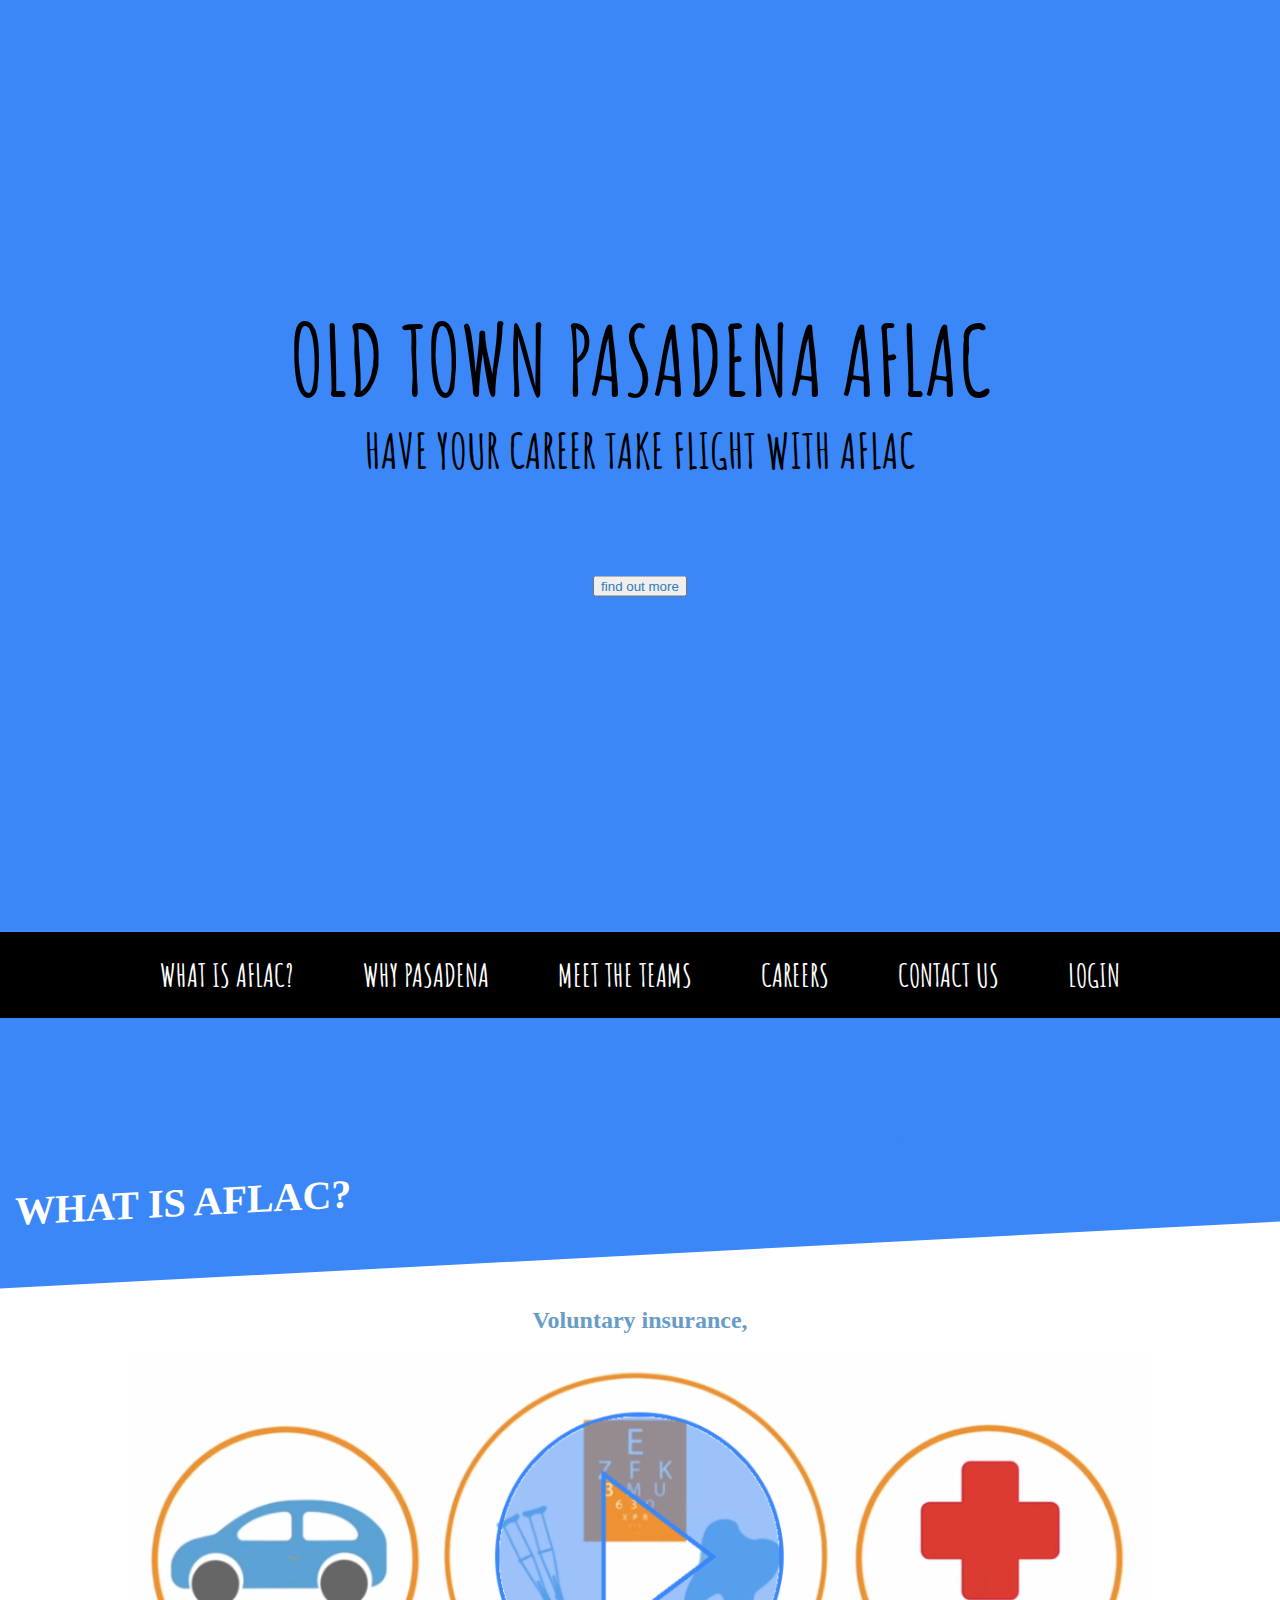
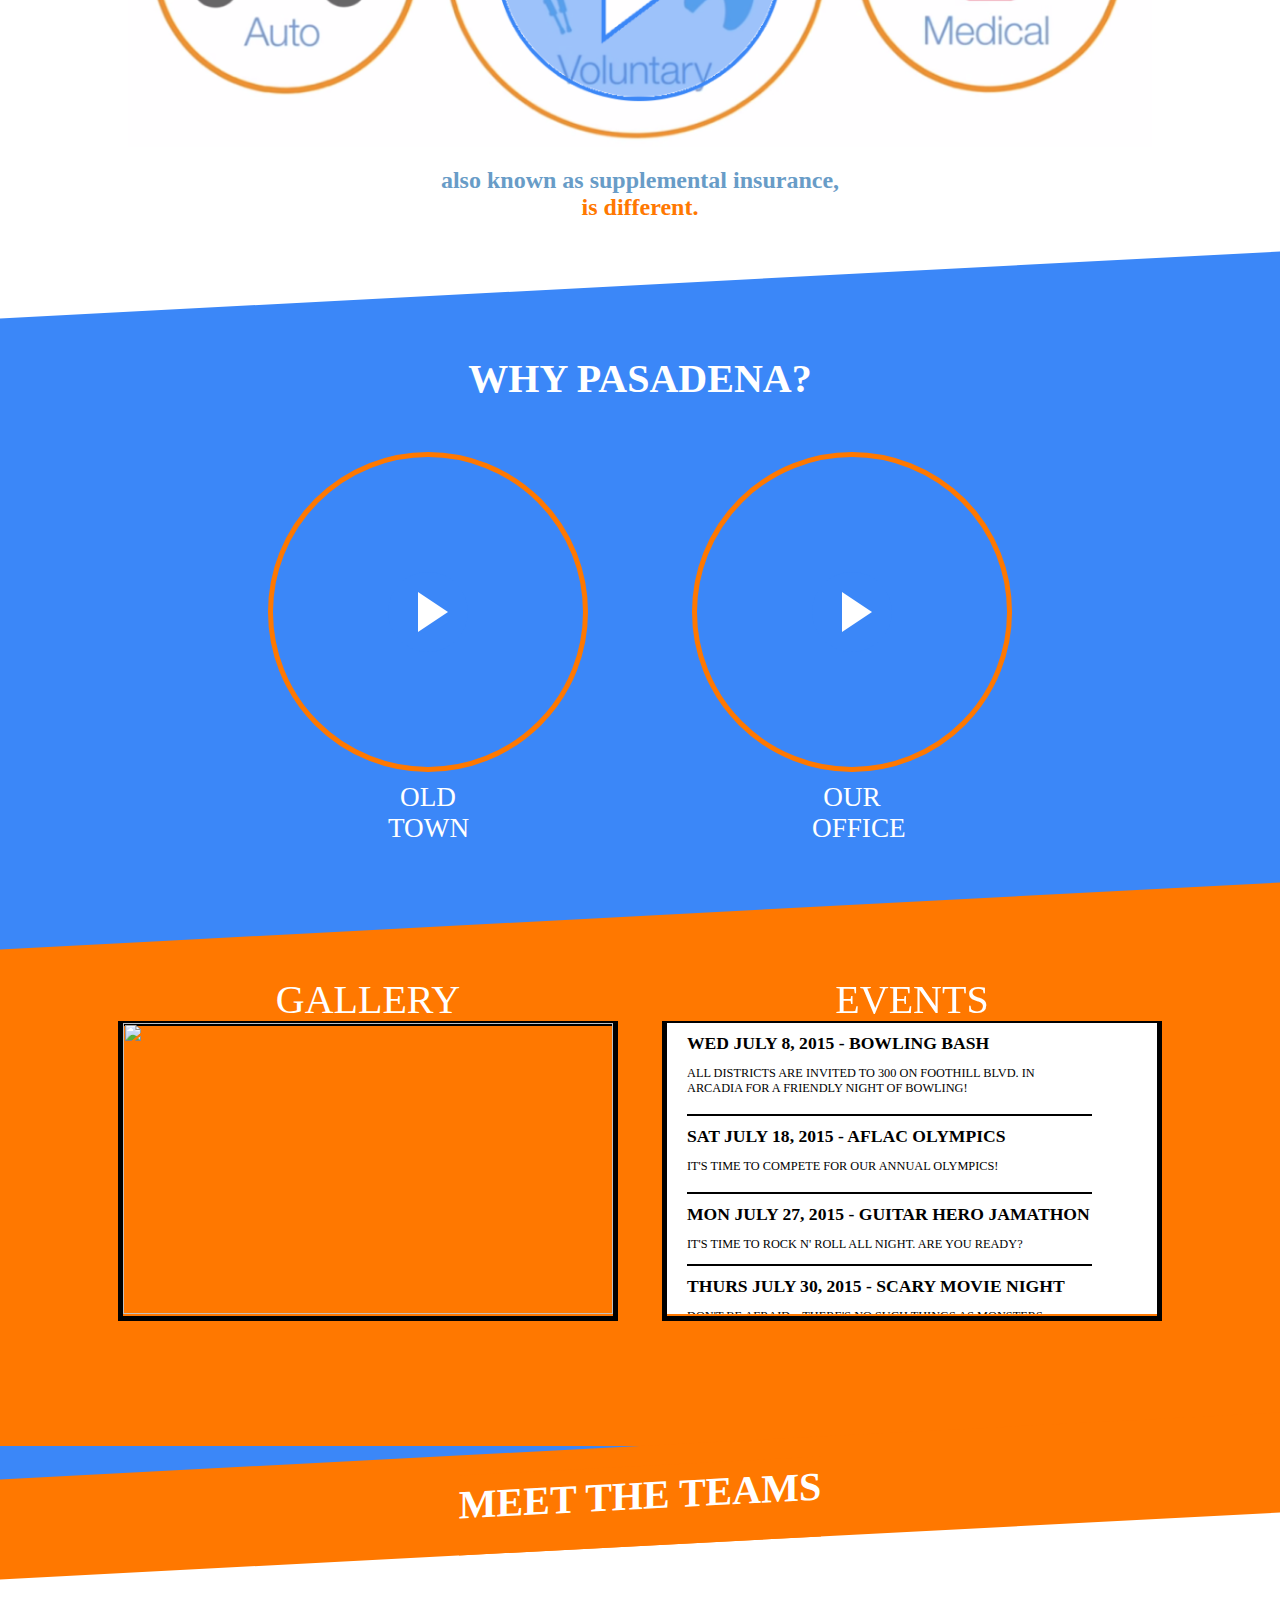
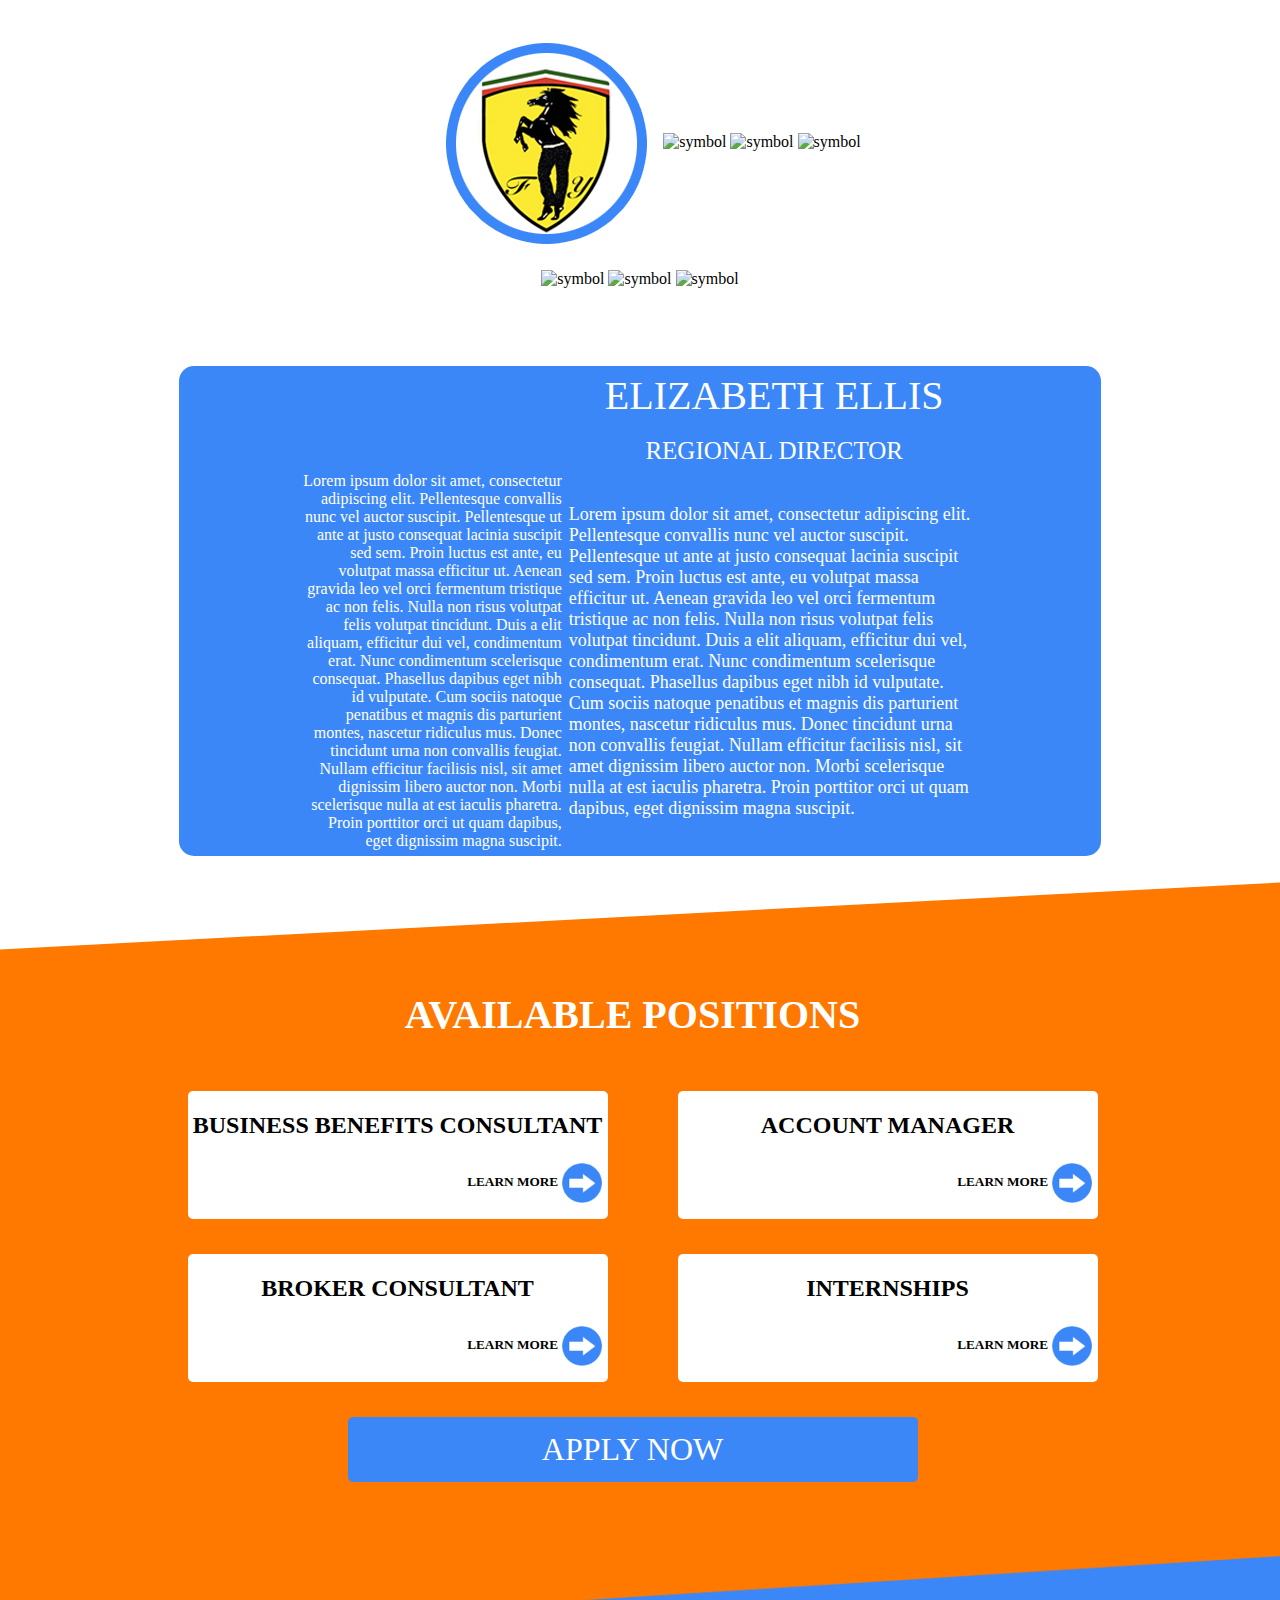
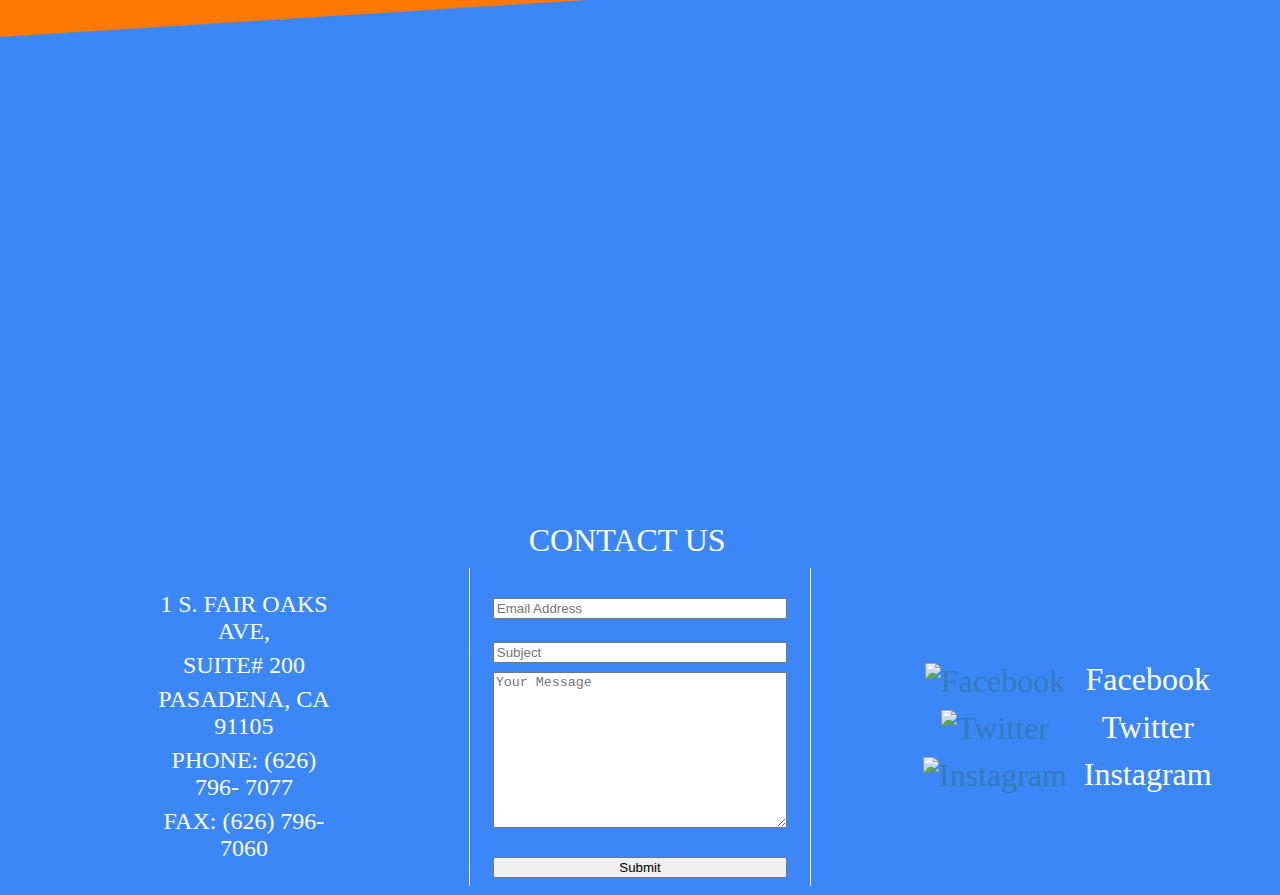
==== app.html @ c4a3b65e "nav change" ====
<!DOCTYPE html>

<html lang="en">

<head>
	<!-- CSS -->
	<title>Old Town Pasadena Aflac</title>
	<link rel="stylesheet" type="text/css" href="app.css">
	<script src="app.js"></script>   
    <!-- custom font -->
	<link href='http://fonts.googleapis.com/css?family=Amatic+SC' rel='stylesheet' >
	
	
	
	
	
    
	<script src="javascript/jquery-scrolltofixed-min.js" type="text/javascript">
	</script>

	<script src="https://ajax.googleapis.com/ajax/libs/jquery/2.1.4/jquery.min.js"></script>
	
	<script>
	$(function(){
		$(window).scroll(function() {
			if ($(this).scrollTop() >= 700) {
				$('nav.main-nav').addClass('stickytop');
			}
			else {
				$('nav.main-nav').removeClass('stickytop');
			}
		});
	});
	</script>
	
	
	
</head>

<body id="page-top">
	<!-- Header Splash -->
	<header >
        <div class="header-content">
            <div class="header-content-inner">
                <h1>OLD TOWN PASADENA AFLAC</h1>
                <h3>HAVE YOUR CAREER TAKE FLIGHT WITH AFLAC<h3>
				
				<br>
                <button><a href="#about" class="smoothScroll"> find out more </a> </button>
            </div>
        </div>
    </header>
	
	
	
	<!-- Header Splash -->
	<nav class="main-nav">
	<ul class="main-nav">
			<li ><a href="#about" class="smoothScroll">WHAT IS AFLAC?</a></li>
			<li ><a href="#why-pasadena" class="smoothScroll">WHY PASADENA</a></li>
			<li ><a href="#content" class="smoothScroll">MEET THE TEAMS</a></li>
			<li ><a href="#available-positions-divider" class="smoothScroll">CAREERS</a></li>
			<li ><a href="#CONTACT_ME" class="smoothScroll">CONTACT US</a></li>
			<li ><a href="when we have a login page(fill in here)" class="smoothScroll">LOGIN</a></li>			
		</ul>		
	</nav>		

	<script src="jquery.nav.js"></script>
	<script>
		$(document).ready(function() {
			$('#nav').onePageNav();
		});
	</script> 
    
</body>
<br>
<br>
<br>
<br>
<br>
<br>
<br>
<br>
<br>


<body> 

	<!-- ABOUT AFLAC -->
	<section id="about">
	<div class="section-divider">
		<h2 class="section-heading" id="what-is-aflac">
		WHAT IS AFLAC?</h2>
	</div>

	<!-- MAIN AFLAC VIDEO -->
	<div class="aflac-video-section">
			</br> </br> </br> </br>
		<h3 id="aflac-video-text">Voluntary insurance,</h3>
		
			<div id="aflac-video"><img src="img/what-is-aflac.png" width="100%" height="auto"></div>		
		
		<h3 id="aflac-video-text">also known as supplemental insurance, 
			</br>	
		<span>is different.</span></h3>
	</div>

	<!-- VIDEOS -->
	<div class="section-divider" id="about-pasadena-div"></div>
	
	<div class="pasadena-div">
		<h2 class="section-heading" id="why-pasadena">WHY PASADENA?</h2>
				<div class="about-videos" id="old-town-video">
					<div class="blue-button-circle">
						<div class="play-triangle">
						</div>
						<p class="video-title">OLD TOWN</p>
					</div>
				</div>
				<div class="about-videos" id="our-office-video">
					<div class="blue-button-circle">
						<div class="play-triangle">
						</div>
						<p class="video-title">OUR OFFICE</p>
					</div>
				</div>
	</div>

	<!-- GALLERY & EVENTS SECTION -->
	<div class="section-divider" id="pasadena-gallery-events-divider"></div>
	<div class="gallery-events-section">
			<div class="gallery-events-div" id="gallery-div"><p class="info-titles">GALLERY</p><img src="https://scontent-lax1-1.xx.fbcdn.net/hphotos-xtp1/v/t1.0-9/11009137_1623235311229821_4185900693367816651_n.jpg?oh=d34b20ceeae15ead8c3116675395067b&oe=5614A5EA" width="100%" height="291"></div>
				
		<!-- EVENTS LIST -->
			<div class="gallery-events-div" id="events-div">
				<p class="info-titles">EVENTS</p>
					<div>
					<ul id="events-list" style="width: 100%; height: 291px; overflow: auto; margin-top: 0px">
						<li class="event">
							<strong>WED JULY 8, 2015 - BOWLING BASH</strong>
							<p class="event-description">ALL DISTRICTS ARE INVITED TO 300 ON FOOTHILL BLVD. IN ARCADIA FOR A FRIENDLY NIGHT OF BOWLING!<p/>
						</li>
						<li class="event">
							<strong>SAT JULY 18, 2015 - AFLAC OLYMPICS</strong>
							<p class="event-description">IT'S TIME TO COMPETE FOR OUR ANNUAL OLYMPICS!<p/>
						</li>
						<li class="event">
							<strong>MON JULY 27, 2015 - GUITAR HERO JAMATHON</strong> 
							<p class="event-description">IT'S TIME TO ROCK N' ROLL ALL NIGHT. ARE YOU READY?</p>
						</li>
						<li class="event">
							<strong>THURS JULY 30, 2015 - SCARY MOVIE NIGHT</strong> 
							<p class="event-description">DON'T BE AFRAID... THERE'S NO SUCH THINGS AS MONSTERS.</p>
						</li>

					</ul>
					</div>
			</div>
	</div>

	<!-- <div class="section-divider" style="background-color: white; height: 200px"></div> -->




<!-- MEET THE TEAMS-->

    <div class="container">
	    <div class="slope" id="content">
	        <h1>MEET THE TEAMS</h1>
	    </div>
	<div class="slope"></div>	
	</div>
    <div class="meet-the-teams-section">
        <table class="team-table" width="100%" id="Table1" style="margin: 0px;">
            <tr>
                <td align = center>
                  <br><br><br><br><br>
                  <a class="hideDisplay">
                      <img src="img/FandY.jpg" width="240" height="240" alt="symbol">
                      <span class="showDisplayOnHover">
                         Ferraris and Yoga Pants<br>
                      <span class="showBodyOfDisplayOnHover">
                         Description goes here.
                      </span>
                      </span>
                  </a>
                  <a class="hideDisplay">
                      <img src="img/federales.jpg" width="240" height="240" alt="symbol">
                      <span class="showDisplayOnHover">
                        Federales<br>
                      <span class="showBodyOfDisplayOnHover">
                        Description goes here.
                      </span>
                      </span>
                  </a>
                  <a class="hideDisplay">
                      <img src="img/tigers.jpg" width="240" height="240" alt="symbol">
                      <span class="showDisplayOnHover">
                        Tigers<br>
                      <span class="showBodyOfDisplayOnHover">
                        Description goes here.
                      </span>
                     </span>
                  </a>
                  <a class="hideDisplay">
                      <img src="img/lamaquina.jpg" width= auto height= auto alt="symbol">
                      <span class="showDisplayOnHover">
                        La Maquina<br>
                      <span class="showBodyOfDisplayOnHover">
                        Description goes here.
                      </span>
                      </span>
                  </a>
			    </td>
			</tr>
			<tr>
			    <td align = center>
			      <a class="hideDisplay">
                      <img src="img/rooftroop.jpg" width="240" height="240" alt="symbol">
                      <span class="showDisplayOnHover">
                        Roof Troop<br>
                      <span class="showBodyOfDisplayOnHover">
                        Description goes here.
                      </span>
                      </span>
                  </a>
			      <a class="hideDisplay">
                      <img src="img/theoutfit.jpg" width="240" height="240" alt="symbol">
                      <span class="showDisplayOnHover">
                        The Outfit<br>
                      <span class="showBodyOfDisplayOnHover">
                        Description goes here.
                      </span>
                      </span>
                  </a>
                  <a class="hideDisplay">
                      <img src="img/texasrangers.jpg" width= auto height= auto alt="symbol">
                      <span class="showDisplayOnHover">
                        The Texas Rangers<br>
                      <span class="showBodyOfDisplayOnHover">
                        Description goes here.
                      </span>
                      </span>
                  </a>
                  <br><br><br><br><br>
                </td>
            </tr>
        </table>
	<div id="rectangle">
        <table width = 100% ID= "Table4" >
                 <tr align = "center">
				 <td>
				 </td>
                   <td>
				   <div class="lenzo">
                     ELIZABETH ELLIS</div> <br> <div class="regdir">REGIONAL DIRECTOR</div>
                   </td>
                 </tr>
                 <tr>
                  <td align = "right">
				  
                    Lorem ipsum dolor sit amet, consectetur adipiscing elit. Pellentesque convallis nunc vel auctor suscipit. 
                    Pellentesque ut ante at justo consequat lacinia suscipit sed sem. Proin luctus est ante, eu volutpat massa
                    efficitur ut. Aenean gravida leo vel orci fermentum tristique ac non felis. Nulla non risus volutpat felis
                    volutpat tincidunt. Duis a elit aliquam, efficitur dui vel, condimentum erat. Nunc condimentum scelerisque 
                    consequat. Phasellus dapibus eget nibh id vulputate. Cum sociis natoque 
                    penatibus et magnis dis parturient montes, nascetur ridiculus mus. Donec tincidunt urna non convallis 
                    feugiat. Nullam efficitur facilisis nisl, sit amet dignissim libero auctor non. Morbi scelerisque nulla at
                    est iaculis pharetra. Proin porttitor orci ut quam dapibus, eget dignissim magna suscipit.
                  </td>
                  <td align = "left">
				  <font size = "4">
                    Lorem ipsum dolor sit amet, consectetur adipiscing elit. Pellentesque convallis nunc vel auctor suscipit. 
                    Pellentesque ut ante at justo consequat lacinia suscipit sed sem. 
                    Proin luctus est ante, eu volutpat massa efficitur ut. Aenean gravida leo vel orci fermentum 
                    tristique ac non felis. Nulla non risus volutpat felis volutpat tincidunt. Duis a elit aliquam, 
                    efficitur dui vel, condimentum erat. Nunc condimentum scelerisque consequat. Phasellus dapibus eget 
                    nibh id vulputate. Cum sociis natoque penatibus et magnis dis parturient montes, nascetur ridiculus mus.
                    Donec tincidunt urna non convallis feugiat. Nullam efficitur facilisis nisl, sit amet dignissim libero 
                    auctor non. Morbi scelerisque nulla at est iaculis pharetra. 
                    Proin porttitor orci ut quam dapibus, eget dignissim magna suscipit.
                  </td>
                </tr>
          </table>
	</div>
	</div>
			 



<!-- JOB POST SECTION -->
<div class="section-divider" id="available-positions-divider"></div>
	<div class="job-position-div">
        <div class="job-container">
            <div class="row">
                <div class="col-lg-10 col-lg-offset-1 text-center" style="margin-top: -100px">
                    <h2>AVAILABLE POSITIONS </h2>                   
                    <div class="row">
                        <div class="col-md-6">
                            <div class="job-item"> 
                              <h3>BUSINESS BENEFITS CONSULTANT</h3>
                              <h5 class="job-item">LEARN MORE 
                              <img class="img-job" src="img/button1.png" width="40" height="40" alt="button1"> </h5>
                          </div>
                        </div>
                        <div class="col-md-6">
                            <div class="job-item">
                                <h3>ACCOUNT MANAGER</h3>
                                <h5 class="job-item">LEARN MORE 
                                <img class="img-job" src="img/button1.png" width="40" height="40" alt="button1"> </h5>
                          </div>
                        </div>
                        <div class="col-md-6">
                            <div class="job-item">
                                <h3>BROKER CONSULTANT</h3> 
                                <h5 class="job-item">LEARN MORE 
                                <img class="img-job" src="img/button1.png" width="40" height="40" alt="button1"> </h5>
                            </div>
                        </div>
                        <div class="col-md-6">
                            <div class="job-item"> 
                              <h3>INTERNSHIPS</h3>
                              <h5 class="job-item">LEARN MORE 
                            <img class="img-job" src="img/button1.png" width="40" height="40" alt="button1"> </h5> 
                          </div>
                        </div>
                    </div>
                    <!-- /.row (nested) -->
                    <a href="#" class="btn btn-dark">APPLY NOW</a>
                </div>
                <!-- /.col-lg-10 -->
            </div>
            <!-- /.row -->
        </div>
        <!-- /.container -->
	</div>
    
<!-- MAP -->

<!--Testing
<div style="position: absolute; z-index:100">This is in background</div> 
<div style="position: absolute; z-index:5000">This is in foreground</div>
-->

<div style="position: absolute; z-index:100"><img src="img/map-divider.png" alt="map-divider" width="100%" >
</div> 
	<section>
  		<iframe src="https://www.google.com/maps/embed?pb=!1m18!1m12!1m3!1d1167.4459997327056!2d-118.15053006987216!3d34.145422818226116!2m3!1f0!2f0!3f0!3m2!1i1024!2i768!4f13.1!3m3!1m2!1s0x80c2c37106e2052f%3A0xdba36242e334c1f5!2s1+S+Fair+Oaks+Ave%2C+Pasadena%2C+CA+91105!5e0!3m2!1sen!2sus!4v1437027512796" width="100%" height="600" frameborder="0" style="border:0" allowfullscreen></iframe>
	</section>
        
<br>
<br>

<!--Contact Us section-->

	<div id = "footer">
			<div id = "CONTACT_ME" style = "text-align: center"> CONTACT US</div>
			<div id ="contact_bar">
				<table id="SpaceOut">
					<tr>
						<td id="left" align="right">
							<div id = "HEY_HEY_LISTEN">
								<table>
									<tr>
										<td>1 S. FAIR OAKS AVE,</td>
									</tr>
									<tr>
										<td>SUITE# 200</td>
									</tr>
									<tr>
										<td>PASADENA, CA 91105</td>
									</tr>
									<tr>
										<td>PHONE: (626) 796- 7077</td>
									</tr>
									<tr>
										<td>FAX: (626) 796-7060 </tr>
									</td>
								</table>
							</div>
						</td>
						<td id="center" align="center">
							<table id="Contact_US">
								<tr>
									<td align="center"><input type = "text" placeholder = "Email Address" style="width: 90%;"></td>
								</tr>
								<tr><td align="center"><input type = "text" placeholder = "Subject" style="width: 90%;"></td></tr>
								<tr><td align="center"><textarea rows = "10" placeholder = "Your Message" style="width: 90%;"></textarea></td></tr>
								<tr><td align="center"><button type="submit" value="Submit" style="width: 90%;">Submit</button></td></tr>
							</table>
						</td>
						<td id="right">
							<table id="Social_Media" border="0">
								<tr>
									<td><a href="https://www.facebook.com/OldTownPasadenaAflac" target="_blank" title="Facebook">
										<img src="IMG/bluefacebook.png" alt="Facebook"></a></td>
									<td>Facebook </td>
								</tr>
								<tr><td><a href="https://twitter.com/pasadenaaflac" target="_blank" title="Twitter">
										<img src="IMG/twitter.png" alt="Twitter"></a>
									<td>Twitter </td></tr>
								<tr><td><a href="https://instagram.com/oldtownpasadenaaflac/" target="_blank" title="Instagram">
										<img src="IMG/instagram.png" alt="Instagram"></a>
									<td>Instagram </td></tr>
							</table>
						</td>
					</tr>
				</table>
			</div>
		</div>
		
	
	<script type="text/javascript" src="http://ajax.googleapis.com/ajax/libs/jquery/1.7.1/jquery.min.js"></script>
	<script type="text/javascript" src="javascript/smoothscroll.js"></script>		
	
		

</body>


</html>
---- app.css ----
html, body { 
	margin: 0px;
	padding: 0px;
	width: 100%;
    height: 100%;
}

body { 
	background-color: #3B87F8;
	
} 

span {
	color: #FF7800;
}

/*----- Header -----*/
header {
    position: relative;
    width: 100%;
    min-height: auto;
    text-align: center;
    color: black;
    background-image: url(http://s12.postimg.org/fgppq1xe5/header.jpg);
    background-position: center;
    -webkit-background-size: cover;
    -moz-background-size: cover;
    background-size: cover;
    -o-background-size: cover;
}

header .header-content {
	font: "Amatic SC", cursive;
    position: relative;
    width: 100%;
    padding: 100px 15px;
    text-align: center;
}

header .header-content .header-content-inner h1 {
	font: 6em "Amatic SC", cursive;
    margin-top: 0;
    margin-bottom: 0;
    text-transform: uppercase;
    font-weight: 700;
}
header .header-content .header-content-inner h3 {
	font: 3em "Amatic SC", cursive;
    margin-top: 0;
    margin-bottom: 0;
    text-transform: uppercase;
    font-weight: 700;
}

header .header-content .header-content-inner hr {
    margin: 30px auto;
}

header .header-content .header-content-inner p {
    margin-bottom: 50px;
    font-size: 16px;
    font-weight: 300;
    color: rgba(255,255,255,.7);
}

@media(min-width:768px) {
    header {
        min-height: 100%;
    }

    header .header-content {
        position: absolute;
        top: 50%;
        padding: 0 50px;
        -webkit-transform: translateY(-50%);
        -ms-transform: translateY(-50%);
        transform: translateY(-50%);
    }

    header .header-content .header-content-inner {
        margin-right: auto;
        margin-left: auto;
        max-width: 1000px;
    }

    header .header-content .header-content-inner p {
        margin-right: auto;
        margin-left: auto;
        max-width: 80%;
        font-size: 18px;
    }
}



/*----- NAVIGATION BAR -----*/


.main-nav:before,
.main-nav:after {
    content: " ";
    display: table;
}
.main-nav:after {
    clear: both;
}
.main-nav {
    *zoom: 1;
}

	nav.main-nav   {


	height: 40px;
	width: 100%;
	
	margin-right:auto;
	margin-left:auto;
	
	z-index:50;
	
	clear:both;
	color:#2E9AFE;
	text-align:center;
	font: 32px "Amatic SC", cursive;
	
	
	display:inline-block;
	
	
	}
		 
	nav.main-nav ul{ 
		list-style:none;
		background-color:black;
		padding:0.7em 0;
		
		}	 
	nav.main-nav li{  display:inline;}
	nav.main-nav li a{
		padding:1em 1em;
		color:white;
		
		text-decoration:none;
		font-weight:bold;
		}
		
	nav.main-nav li a:hover{	
				color:yellow;
				text-decoration:underline;
				font-weight:bold;
			}

			

			
			
			
			
			
	nav.main-nav.stickytop {
    position:fixed;
    top:-5%;
    width: 100%; 
	}

	.container {
		display: inline;
		margin:0 auto;
	  
	}
  


/*----- WHAT IS AFLAC -----*/



.section-divider { 
	background: #3B87F8;
	position: relative;
	width: 100%;
	height: 100px;
	margin: -40px 0px -40px 0px;
	transform: rotate(-4deg);
  	transform: skew(0deg,-3deg);
	z-index: 1;
} 

#what-is-aflac { 
	font-family: Century Gothic;
	margin-top: 60px;
	margin-left: 15px;
	font-size: 2.5em;
} 

.aflac-video-section { 
	margin: auto;
	width: 100%;
	height: middle;
	background: white;
} 

#aflac-video { 
	width: 80%;
	height: middle;
	margin: auto;
}

#aflac-video-text { 
	text-align: center;
	vertical-align: middle;
	color: #689CC7;
	font-family: Century Gothic;
	font-size: 1.5em;
}

#about-pasadena-div { 
	width: 100%;
	background-color: white;
	margin: -60px 0px 40px 0px;
	position: relative;
	z-index: -1;
} 

.section-heading { 
	margin: auto;
	text-align: left;
	color: #FFFFFF;
	font-family: Century Gothic;
} 

.pasadena-div { 
	width: 100%;
	height: auto;
	padding: 30px 0px 130px 0px;
	text-align: center;
} 
 
#why-pasadena { 
	text-align: center;
	font-size: 2.5em;
	margin: auto;
} 

.about-videos {
	text-align: center;
	display: inline-block;
	margin: auto;
	position: relative;
	z-index: 4;
	max-width: 100%;
	width: 320px;
	height: 320px;
	border: 5px solid #FF7800;
	border-radius: 100%;
	padding: 50px;
	margin: 50px;
}

#old-town-video {
	border-radius: 100%;
	background: url(https://a1.muscache.com/locations/uploads/photo/image/19679/0_5184_0_3456_one_pasadena-at-night-louises-trattoria-staniloff061.jpg);
	background-repeat: no-repeat;
	background-size: cover;
	cursor: pointer;
}

#old-town-video:hover > .blue-button-circle { 
	background-color: #FF7800;
}

#our-office-video { 
	border-radius: 100%;
	background: url(https://scontent.xx.fbcdn.net/hphotos-xpf1/v/t1.0-9/10380277_1612242618995757_8845293108754294105_n.jpg?oh=f068334bd6a5b9af31760a60c81539cb&oe=56266C57);
	background-repeat: no-repeat;
	background-size: cover;
	cursor: pointer;
}

#our-office-video:hover > .blue-button-circle { 
	background-color: #FF7800;
} 

.video-title {
	text-align: center;
	vertical-align: middle;
	color: white;
	font-family: Century Gothic;
	font-size: 1.7em;
	margin-top: 210px;
}

.blue-button-circle { 
	width: 80px;
	height: 80px;
	margin: auto;
	top: 50px;
	right: 50px;
	bottom: 50px;
	left: 50px;
	background-color: #3B87F8;
	border-radius: 100%;
	cursor: pointer;
	position: absolute;
	z-index: 5;
} 

.play-triangle { 
	width: 0px;
	height: 0px;
	border-style: solid;
	border-width: 20px 0px 20px 40px;
	position: absolute;
	z-index: 7;
	top: 30px;
	right: 30px;
	bottom: 30px;
	left: 30px;
  	border-top: 20px solid transparent;
	border-bottom: 20px solid transparent;
	border-left: 30px solid white;
	margin: auto;
}

.play-triangle:focus { 
	outline: 0;
	border: 1px solid hsl(210, 58%, 69%);
	box-shadow: 0 0 0 3px hsla(210, 76%, 57%, 0.5);
}

table { 
	width: 75%;
	margin: auto;
	text-align: center;
	border-spacing: 5px;
} 


/*----- GALLERY AND EVENTS -----*/


#pasadena-gallery-events-divider {
	width: 100%;
	background-color: #FF7800;
	display: relative;
	z-index: -1;
}

.gallery-events-section {
	width: 100%;
	height: auto;
	background-color: #FF7800;
	text-align: center;
	vertical-align: middle;
	padding: 25px;
}

.info-titles {
	color: white;
	font-family: Century Gothic;
	font-size: 2.5em;
	margin: auto;
	text-align: center;
	position: relative;
	z-index: 10;
	margin-top: -50px;
}

.gallery-events-div { 
	width: 500px;
	height: 300px; 
	border: 5px solid black;
	display: inline-block;
	margin: auto;
	text-align: center;
	vertical-align: middle;
	margin: 20px 20px 100px 20px;
} 

#gallery-div { 

} 

#events-div {
	text-align: center;
	vertical-align: middle;
} 

#events-list { 
	width: 100%;
	height: auto;
	font-family: Monaco;
	font-size: 1.1em;
	background-color: white;
} 

.event { 
	width: 100%;
	margin-left: -20px;
	margin-top: 10px;
	margin-bottom: 5px;
	width: 90%;
	text-align: left;
	list-style-type: none;
	border-bottom: 2px solid black;

} 

#blue-back { 
	background-color: rgba(59,135,248,0.2); 
}

#orange-back { 
	background-color: rgba(255,120,0,0.2); 
}

.event-description { 
	font-size: .7em;
}


/*----- MEET THE TEAMS -----*/

.meet-the-teams-section { 
	width: 100%;
	height: auto;
	margin-top: -50px;
	margin-bottom: -80px;
	background-color: white;
	padding-top: 30px;
	padding-bottom: 110px;
	display: relative;
	z-index: 0;
} 

.team-table { 
	width: 100%;
	margin: auto;
}

.container {
	width: 100%;
	height: 100px;
	margin-top: -70px;
	display: relative;
}

.slope {
	width: 100%;
	background: #FF7800;
	transform: rotate(-4deg);
  	transform: skew(0deg,-3deg);
}

#content {
	margin: auto;
	text-align: center;
}

#content h1 {
	font-size: 2.5em;
	position: relative;
	display: inline-block;
	height: 80px;
	line-height: 60px;
	margin-bottom: 0px;
	font-family: Century Gothic, 'Bitter', 'Trebuchet MS', Cambria;
	background: #FF7800;
	color: #FFFFFF;
}

.logos {
	margin: auto;
	margin-top: 50px;
}

.region{
	margin: auto;
	background-color: #3B87F7;
	font-family: 'Bitter', 'Trebuchet MS', Cambria;
	border-radius: 5px;
}

/*----- AVAILABLE POSITIONS -----*/

#available-positions-divider { 
	height: 200px;
	margin-top: 30px;
	margin-bottom: -45px;
	background-color: #FF7800;
	z-index: 0;
} 

hr, img {
	border: 0;
}

.text-vertical-center, img {
	vertical-align: middle;
}

.btn, .text-center, .text-vertical-center {
	text-align: center;	
	margin-top: 5px;		
}

.job-position-div { 
	width: 100%;
	height: auto;
	background-color: #FF7800;
} 

a {
	background-color: transparent;	
}

a:active, a:hover {
	outline: 0;
}

h1, h2, h3, hr {
	margin-top: 20px;
}

.btn, .btn:active {
	background-image: none;		
}

*, :after, :before {
	-webkit-box-sizing: border-box;
	-moz-box-sizing: border-box;
	box-sizing: border-box;
}

a {
	color: #337AB7;
	text-decoration: none;
}

a:focus, a:hover {
	color: #23527C;
	text-decoration: none;
}

a:focus {
	outline: dotted thin;
	outline: -webkit-focus-ring-color auto 5px;
	outline-offset: -2px;
}

.btn {
	display: inline-block;	
}

h2 {
	font-size: 2.5em;
	color: #FFFFFF;
	font-family: Century Gothic;
}

h3 {
	font-size: 1.5em;
	font-family: Century Gothic;	
}

h5 { 
	font-family: Century Gothic;
} 

@media (min-width:768px) {    
	.job-container {
		padding-right: 15px;
		padding-left: 15px;
		margin-right: auto;
		margin-left: auto;
	}
}

@media (min-width:768px) {
	.job-container {
		width: 750px;
	}
}

@media (min-width:992px) {
    	.job-container {
		width: 970px;
	}
}

@media (min-width:1200px) {
	.job-container {
		width: 1170px;	
	}
}

.row {
	margin-right: -15px;
	margin-left: -15px;		
}

.col-lg-10, .col-md-6 {
	position: relative;
	min-height: 1px;
	padding-right: 20px;
	padding-left: 5px;	
}

@media (min-width:768px) {
    	.col-sm-6 {
		float: left;
		width: 50%}
}

@media (min-width:992px) {
	.col-md-3, .col-md-6 {
		float: left;
	}

	.col-md-6 {
		width: 50%
	}

	.col-md-3 {
		width: 25%
	}
}

@media (min-width:1200px) {
	.col-lg-10, .col-lg-12 {
		float: left;
	}

	.col-lg-12 {
		width: 100%
	}

	.col-lg-10 {
		width: 83.33333333%
	}

	.col-lg-offset-1 {
		margin-left: 8.33333333%
	}
}

.btn:active:focus, .btn:focus {
	outline: dotted thin;
	outline: -webkit-focus-ring-color auto 5px;
	outline-offset: -2px;	
}

.btn:focus, .btn:hover {
	color: #333;	
}

.btn:active {
	outline: 0;
	-webkit-box-shadow: inset 0 3px 5px rgba(0, 0, 0, .125);
	box-shadow: inset 0 3px 5px rgba(0, 0, 0, .125);	
}

.job-container:after, .job-container:before, .row:after, .row:before {
	display: table;
	content: " "
}

.job-container:after, .row:after {
	clear: both;
}

@-ms-viewport {
	width: device-width;
}

.btn-dark {
	border-radius: 0;
	color: #fff;
	width: 60%;	
    	background-color: #3B87F8;
	font-size: 200%;
	line-height: 65px;
	border-radius: 5px;
	font-family: Century Gothic;
	margin-top: 20px;
}

.btn-dark:active, .btn-dark:focus {
	color: #fff;
	background-color: blue;	
}

.btn-dark:hover {
	color: #fff;
	background-color: rgba(0, 0, 0, .7);	
}

.job-item {
	margin: 20px 5px 15px 40px;
	background-color: white;
	padding: .5px;	
	border-radius: 5px;
}

.img-job {
	margin: 0 auto;
}

.img-job:hover {
	opacity: .8;
}

.job-position-div .job-container .row .col-lg-10.col-lg-offset-1.text-center .row .col-md-6 .job-item .job-item {
	text-align: right;
}

/*------Joe Additions---------*/

/*----Display on Hover----*/
a.hideDisplay{
  position: relative;
  z-index: 20; 
  color: #000;
  text-decoration: none
}
  
a.hideDisplay:hover{
  z-index: 30; 
}

a.hideDisplay span.showDisplayOnHover{
  display: none
}

a.hideDisplay:hover span.showDisplayOnHover{ 
  display: block;
  position: absolute;
  font-size: 18px;
  line-height: 50px;
  
  top: 5px; 
  left: 20px; 
  
  width: auto;
  padding: 10px;
  
  border: 5px solid #3b87f7;
  border-radius: 15px;
  background-color: #ff7800; 
  
  color: #000000;
  text-align: center;
}

span.showBodyOfDisplayOnHover {
  font-size: 16px; 
  font-weight: normal;
  color: #444;
  line-height: 18px; 
}
/*----Overlap for region section----*/
#rectangle{
    height:auto;
    width:72%;
    background:#3b87f7;
    position:relative;
    left:auto;
    top:auto;
    color: #fff;
	border-radius: 15px;
	margin: auto;
	font-family: 'Bitter', 'Trebuchet MS', Cambria;
	overflow: hidden;
	
 
}
#circle{
    height:250;
    width:250;
    background-color: #3b87f7;
    -webkit-transform: rotate(180deg);
    border-radius:200px;
    position:absolute;
    top:720px;
    left: 320px;
    color: #fff;
	box-shadow: -5px -5px 5px 5px #003399;
	margin: auto;
}

.lenzo{
    font-family: 'Bitter', 'Trebuchet MS', Cambria;
	font-size: 40px;
}

.regdir{
    font-family: 'Bitter', 'Trebuchet MS', Cambria;
	font-size: 25px;
}

/* ----Contact Us section ----*/ 

#footer{ 
	margin: auto; 
	width: 100%; 
	font-family: Cambria, Georgia, serif; 
	font-size: 32px; 
	color: white;}

#footer {
	width: 100%; 
	height: 40%; 
	background-color: 1E90FF;
	}
	
#footer #CONTACT_ME{
	font-family: Cambria, Georgia, serif;
	padding-right: 2%
	}
	
#footer #contact_bar {
	width: 100%; 
	margin: auto; 
	font-family: Cambria, Georgia, serif;
	}

#SpaceOut {
	width: 100%;	
}

#SpaceOut #left{
	width: 33%;
}

#SpaceOut #center{
	width: 34%;
}

#SpaceOut #right{
	width: 33%;
}

#footer #HEY_HEY_LISTEN table {
	width: 80%;
	padding-top: 20px;
	padding-right: 10%;
	padding-left: 25%;
	padding-bottom: 5%;
	font-size: 24px;
}

#footer table #Contact_US {
	width:80%;
	padding-top: 10px;
	border-left: 1px solid #fff; 
	border-right: 1px solid #fff;
}

#footer #Social_Media table td{
	width: 100px;
}
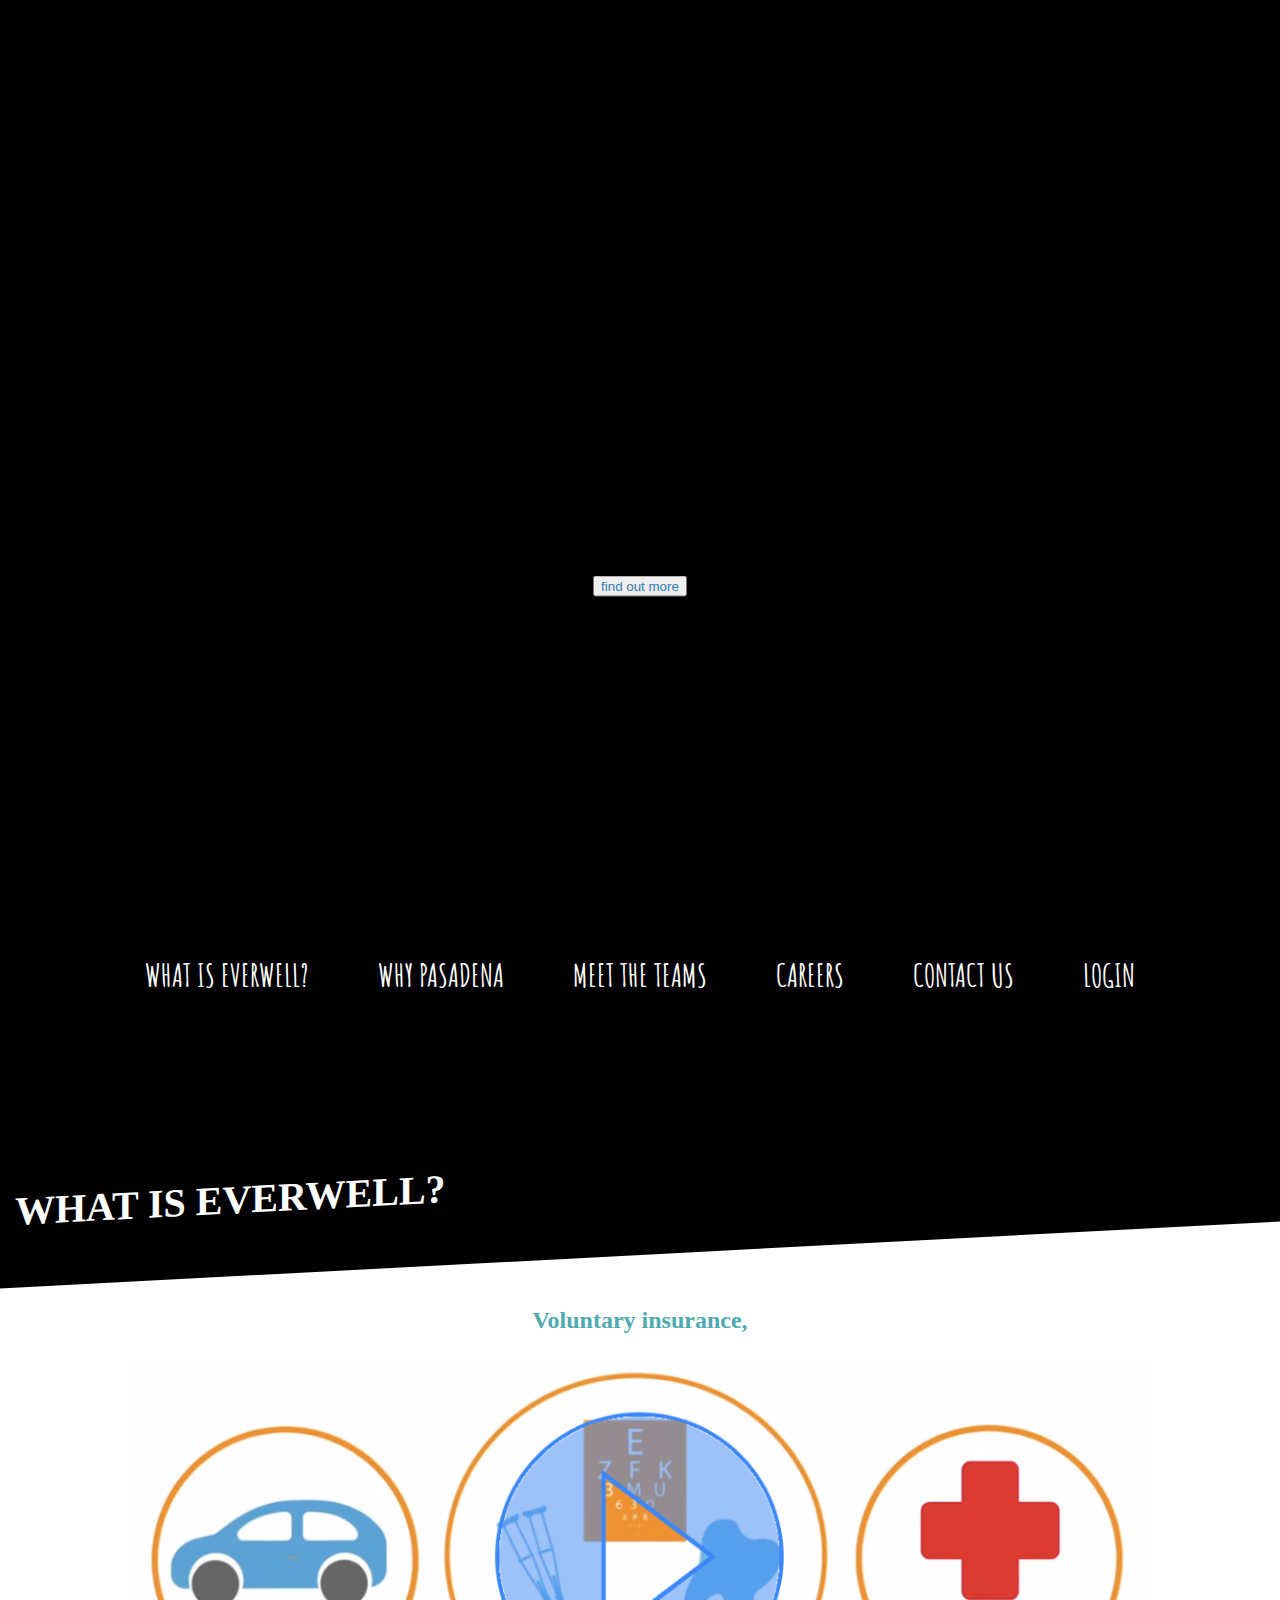
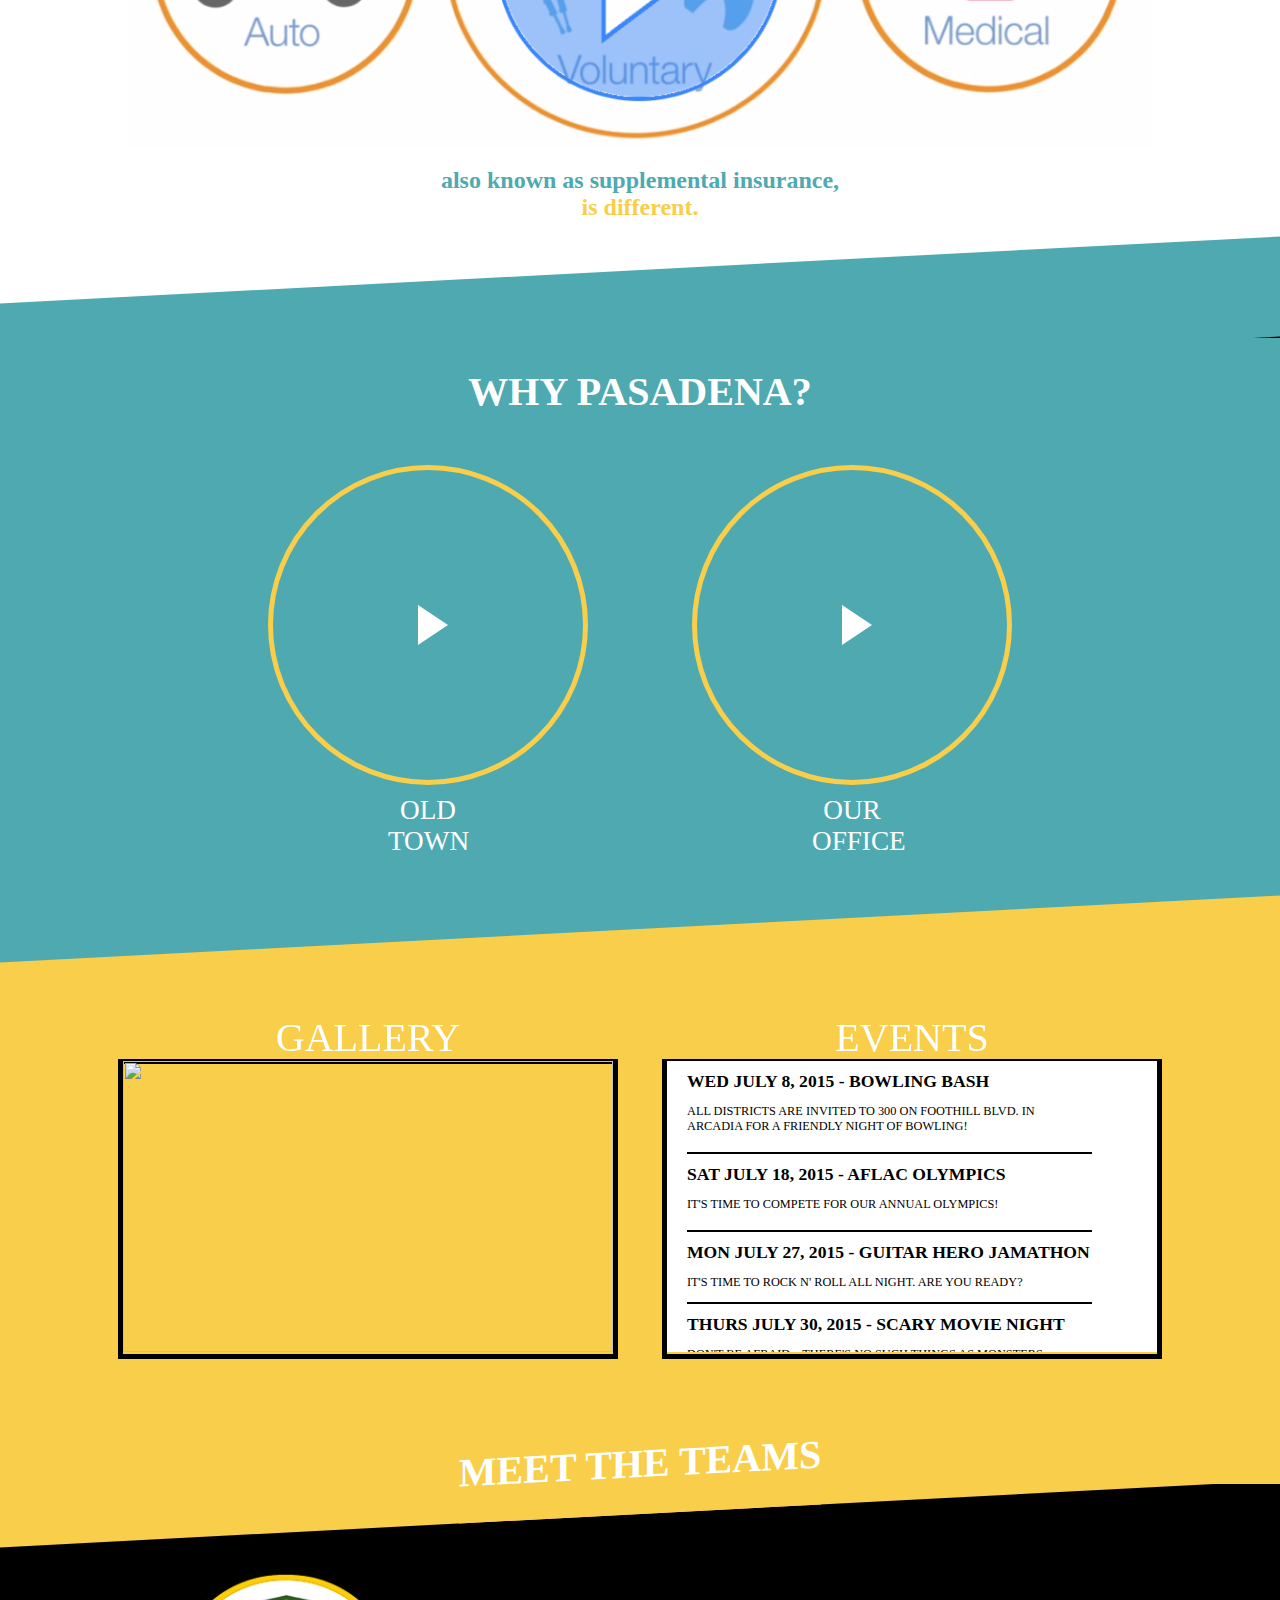
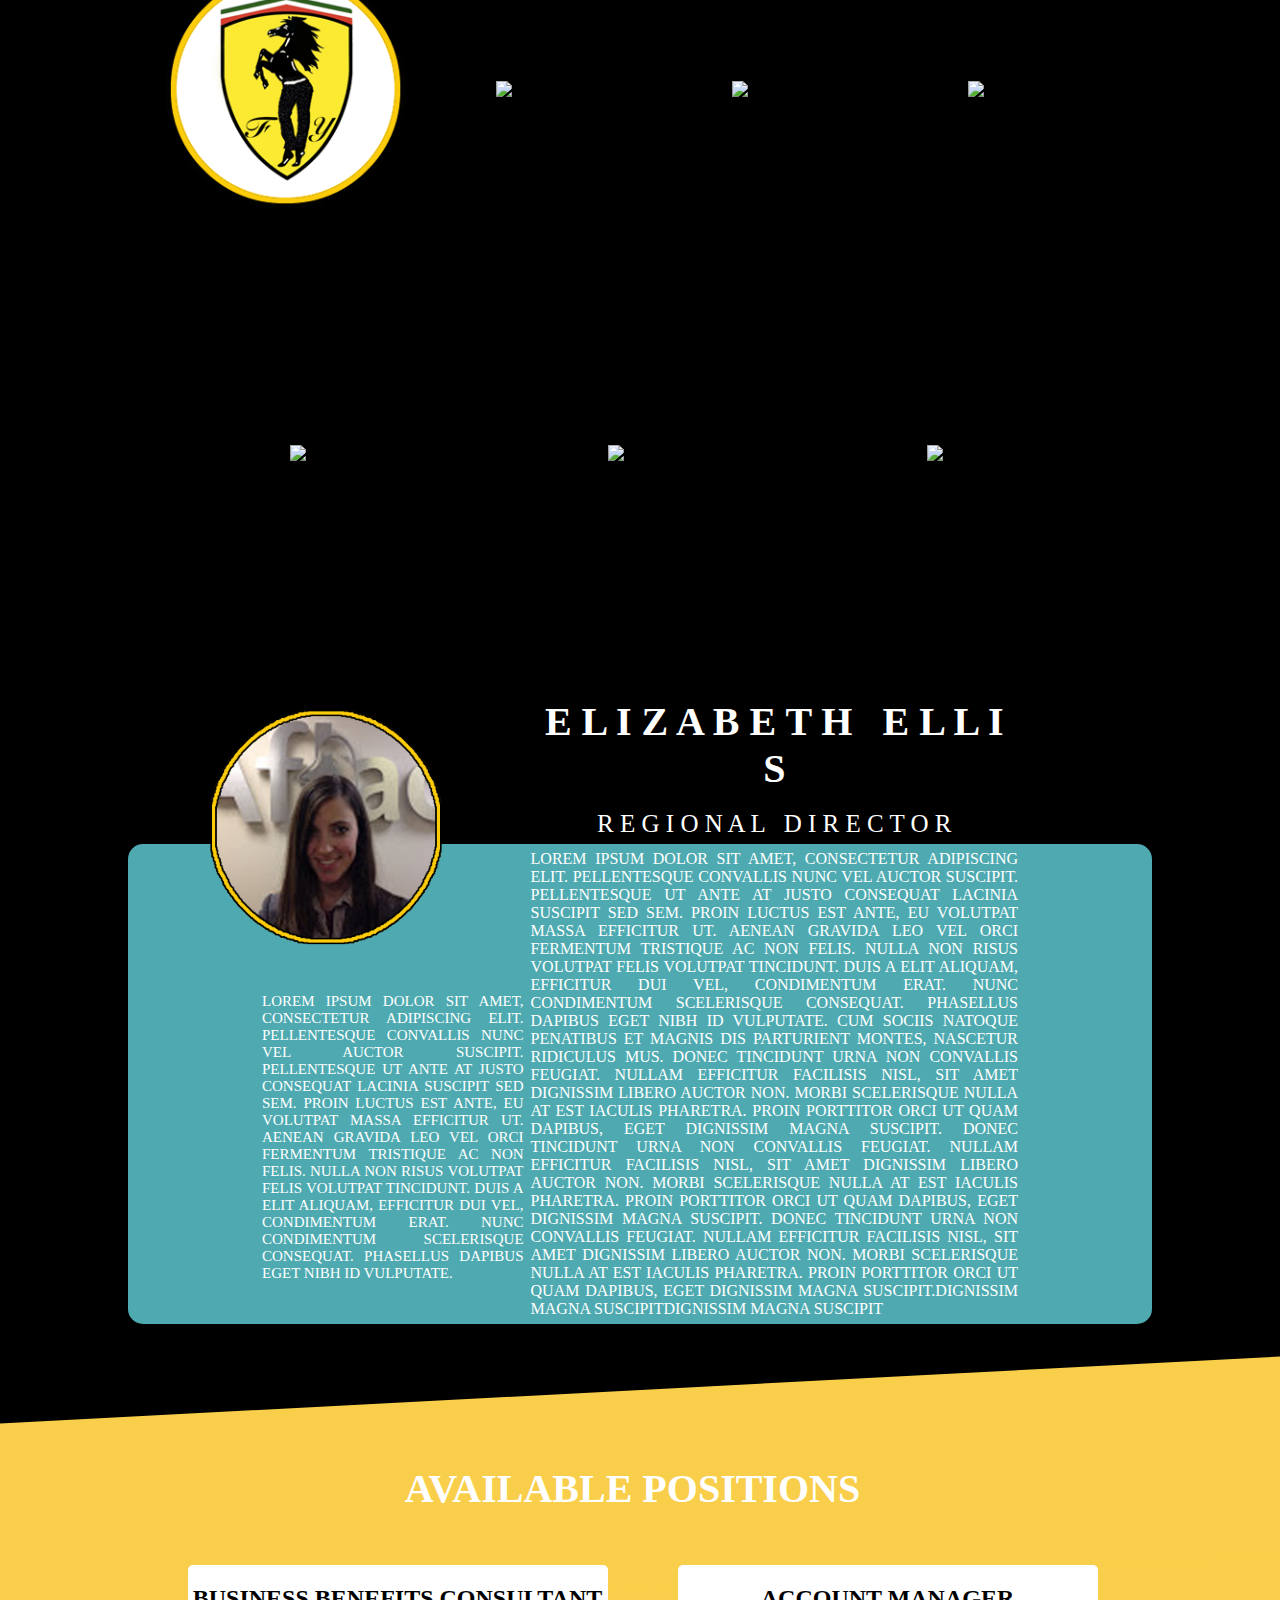
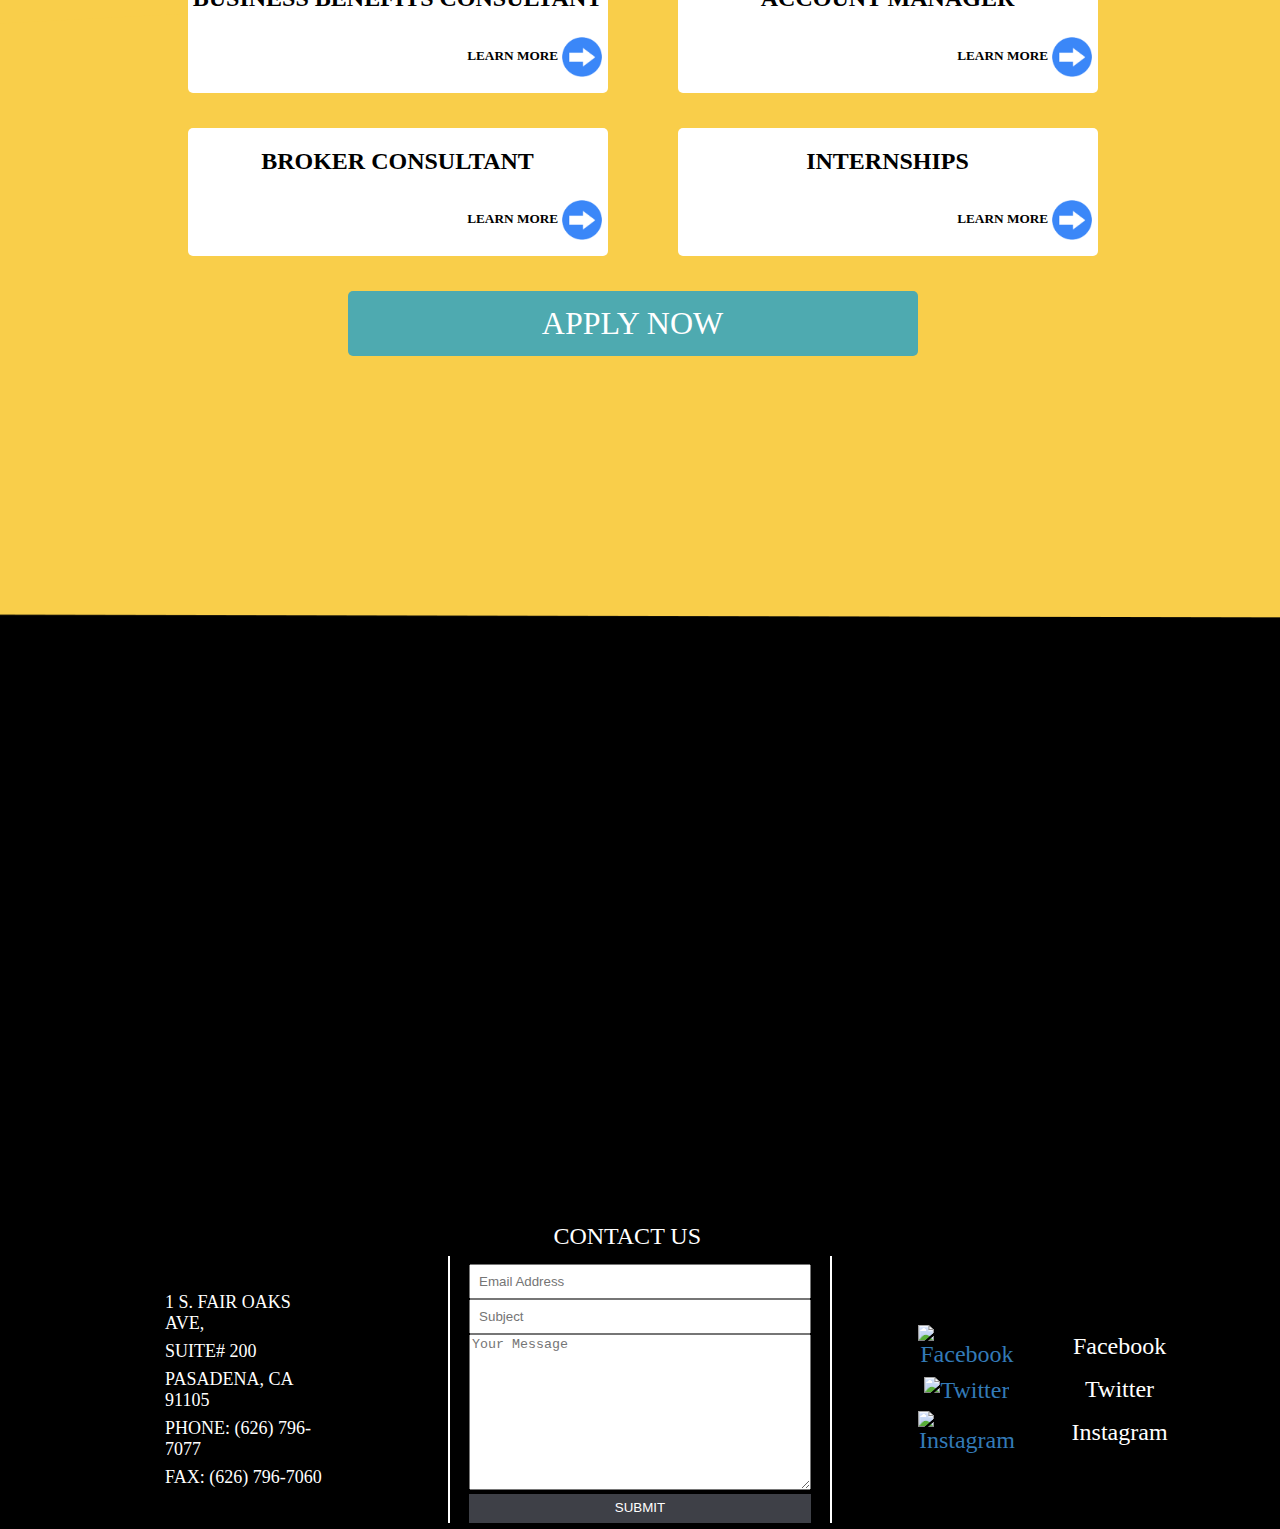
==== commit b50c8599: "Latest File" ====
--- a/app.html
+++ b/app.html
@@ -4,16 +4,12 @@
 
 <head>
 	<!-- CSS -->
-	<title>Old Town Pasadena Aflac</title>
+	<title>Old Town Pasadena Everwell</title>
 	<link rel="stylesheet" type="text/css" href="app.css">
-	<script src="app.js"></script>   
+	<script src="app.js"></script>
+	<script src="jquery.nav.js"></script> 
     <!-- custom font -->
-	<link href='http://fonts.googleapis.com/css?family=Amatic+SC' rel='stylesheet' >
-	
-	
-	
-	
-	
+	<link href='http://fonts.googleapis.com/css?family=Amatic+SC' rel='stylesheet' >	
     
 	<script src="javascript/jquery-scrolltofixed-min.js" type="text/javascript">
 	</script>
@@ -32,38 +28,33 @@
 		});
 	});
 	</script>
-	
-	
-	
+
 </head>
 
 <body id="page-top">
+
 	<!-- Header Splash -->
-	<header >
+	<header>
         <div class="header-content">
             <div class="header-content-inner">
-                <h1>OLD TOWN PASADENA AFLAC</h1>
-                <h3>HAVE YOUR CAREER TAKE FLIGHT WITH AFLAC<h3>
-				
+                <h1>OLD TOWN PASADENA EVERWELL</h1>
+                <h3>HAVE YOUR CAREER TAKE FLIGHT WITH EVERWELL<h3>
 				<br>
-                <button><a href="#about" class="smoothScroll"> find out more </a> </button>
+		 <button><a href="#about" class="smoothScroll"> find out more </a></button>
             </div>
         </div>
     </header>
-	
-	
-	
-	<!-- Header Splash -->
+
 	<nav class="main-nav">
 	<ul class="main-nav">
-			<li ><a href="#about" class="smoothScroll">WHAT IS AFLAC?</a></li>
+			<li ><a href="#about" class="smoothScroll">WHAT IS EVERWELL?</a></li>
 			<li ><a href="#why-pasadena" class="smoothScroll">WHY PASADENA</a></li>
 			<li ><a href="#content" class="smoothScroll">MEET THE TEAMS</a></li>
 			<li ><a href="#available-positions-divider" class="smoothScroll">CAREERS</a></li>
 			<li ><a href="#CONTACT_ME" class="smoothScroll">CONTACT US</a></li>
 			<li ><a href="when we have a login page(fill in here)" class="smoothScroll">LOGIN</a></li>			
 		</ul>		
-	</nav>		
+	</nav>			
 
 	<script src="jquery.nav.js"></script>
 	<script>
@@ -89,8 +80,7 @@
 	<!-- ABOUT AFLAC -->
 	<section id="about">
 	<div class="section-divider">
-		<h2 class="section-heading" id="what-is-aflac">
-		WHAT IS AFLAC?</h2>
+		<h2 class="section-heading" id="what-is-aflac">WHAT IS EVERWELL?</h2>
 	</div>
 
 	<!-- MAIN AFLAC VIDEO -->
@@ -104,6 +94,8 @@
 			</br>	
 		<span>is different.</span></h3>
 	</div>
+
+	<div style="background-color: white; width: 100%; height: 100px; margin-top: -25px; margin-bottom: -50px;"></div>
 
 	<!-- VIDEOS -->
 	<div class="section-divider" id="about-pasadena-div"></div>
@@ -165,127 +157,279 @@
 
 <!-- MEET THE TEAMS-->
 
-    <div class="container">
-	    <div class="slope" id="content">
+<div class="container">
+	<div class="slope" id="content">
 	        <h1>MEET THE TEAMS</h1>
-	    </div>
-	<div class="slope"></div>	
-	</div>
-    <div class="meet-the-teams-section">
-        <table class="team-table" width="100%" id="Table1" style="margin: 0px;">
-            <tr>
-                <td align = center>
-                  <br><br><br><br><br>
-                  <a class="hideDisplay">
-                      <img src="img/FandY.jpg" width="240" height="240" alt="symbol">
-                      <span class="showDisplayOnHover">
-                         Ferraris and Yoga Pants<br>
-                      <span class="showBodyOfDisplayOnHover">
-                         Description goes here.
-                      </span>
-                      </span>
-                  </a>
-                  <a class="hideDisplay">
-                      <img src="img/federales.jpg" width="240" height="240" alt="symbol">
-                      <span class="showDisplayOnHover">
-                        Federales<br>
-                      <span class="showBodyOfDisplayOnHover">
-                        Description goes here.
-                      </span>
-                      </span>
-                  </a>
-                  <a class="hideDisplay">
-                      <img src="img/tigers.jpg" width="240" height="240" alt="symbol">
-                      <span class="showDisplayOnHover">
-                        Tigers<br>
-                      <span class="showBodyOfDisplayOnHover">
-                        Description goes here.
-                      </span>
-                     </span>
-                  </a>
-                  <a class="hideDisplay">
-                      <img src="img/lamaquina.jpg" width= auto height= auto alt="symbol">
-                      <span class="showDisplayOnHover">
-                        La Maquina<br>
-                      <span class="showBodyOfDisplayOnHover">
-                        Description goes here.
-                      </span>
-                      </span>
-                  </a>
-			    </td>
-			</tr>
-			<tr>
-			    <td align = center>
-			      <a class="hideDisplay">
-                      <img src="img/rooftroop.jpg" width="240" height="240" alt="symbol">
-                      <span class="showDisplayOnHover">
-                        Roof Troop<br>
-                      <span class="showBodyOfDisplayOnHover">
-                        Description goes here.
-                      </span>
-                      </span>
-                  </a>
-			      <a class="hideDisplay">
-                      <img src="img/theoutfit.jpg" width="240" height="240" alt="symbol">
-                      <span class="showDisplayOnHover">
-                        The Outfit<br>
-                      <span class="showBodyOfDisplayOnHover">
-                        Description goes here.
-                      </span>
-                      </span>
-                  </a>
-                  <a class="hideDisplay">
-                      <img src="img/texasrangers.jpg" width= auto height= auto alt="symbol">
-                      <span class="showDisplayOnHover">
-                        The Texas Rangers<br>
-                      <span class="showBodyOfDisplayOnHover">
-                        Description goes here.
-                      </span>
-                      </span>
-                  </a>
-                  <br><br><br><br><br>
-                </td>
-            </tr>
-        </table>
-	<div id="rectangle">
-        <table width = 100% ID= "Table4" >
-                 <tr align = "center">
-				 <td>
-				 </td>
-                   <td>
-				   <div class="lenzo">
-                     ELIZABETH ELLIS</div> <br> <div class="regdir">REGIONAL DIRECTOR</div>
-                   </td>
-                 </tr>
-                 <tr>
-                  <td align = "right">
-				  
-                    Lorem ipsum dolor sit amet, consectetur adipiscing elit. Pellentesque convallis nunc vel auctor suscipit. 
-                    Pellentesque ut ante at justo consequat lacinia suscipit sed sem. Proin luctus est ante, eu volutpat massa
-                    efficitur ut. Aenean gravida leo vel orci fermentum tristique ac non felis. Nulla non risus volutpat felis
-                    volutpat tincidunt. Duis a elit aliquam, efficitur dui vel, condimentum erat. Nunc condimentum scelerisque 
-                    consequat. Phasellus dapibus eget nibh id vulputate. Cum sociis natoque 
-                    penatibus et magnis dis parturient montes, nascetur ridiculus mus. Donec tincidunt urna non convallis 
-                    feugiat. Nullam efficitur facilisis nisl, sit amet dignissim libero auctor non. Morbi scelerisque nulla at
-                    est iaculis pharetra. Proin porttitor orci ut quam dapibus, eget dignissim magna suscipit.
-                  </td>
-                  <td align = "left">
-				  <font size = "4">
-                    Lorem ipsum dolor sit amet, consectetur adipiscing elit. Pellentesque convallis nunc vel auctor suscipit. 
-                    Pellentesque ut ante at justo consequat lacinia suscipit sed sem. 
-                    Proin luctus est ante, eu volutpat massa efficitur ut. Aenean gravida leo vel orci fermentum 
-                    tristique ac non felis. Nulla non risus volutpat felis volutpat tincidunt. Duis a elit aliquam, 
-                    efficitur dui vel, condimentum erat. Nunc condimentum scelerisque consequat. Phasellus dapibus eget 
-                    nibh id vulputate. Cum sociis natoque penatibus et magnis dis parturient montes, nascetur ridiculus mus.
-                    Donec tincidunt urna non convallis feugiat. Nullam efficitur facilisis nisl, sit amet dignissim libero 
-                    auctor non. Morbi scelerisque nulla at est iaculis pharetra. 
-                    Proin porttitor orci ut quam dapibus, eget dignissim magna suscipit.
-                  </td>
-                </tr>
-          </table>
-	</div>
-	</div>
-			 
+	</div>
+		<div class="slope"></div>	
+</div>
+
+<div class = "body">
+	<table width = "80%"  align = "center">
+		<tr align = "center" height = "25">
+			<td width = "25%">
+				<div class = "figure">
+					<img src="img/FandY.png" width="240" height="240" alt="symbol" class="districtLogo">
+						<div class = "figcaption">
+							<table width = "100%">
+								<tr>
+									<td width = "25%">
+										<img src="img/FandY.png" width="100" height="100" alt="symbol">
+									</td>
+									<td width = "75%">
+										<div class = "teamname">FERRARIS & YOGAPANTS</div><br>
+										<div class = "teamleader">Team Leader: xxxxxx xxxxxx</div>
+									</td>
+								</tr>
+							</table>
+							<table>
+								<tr>
+									<td width = "100%">
+				Lorem ipsum dolor sit amet, consectetur adipiscing elit. Pellentesque convallis nunc vel auctor suscipit. 
+                Pellentesque ut ante at justo consequat lacinia suscipit sed sem. Proin luctus est ante, eu volutpat massa
+                efficitur ut. Aenean gravida leo vel orci fermentum tristique ac non felis. Nulla non risus volutpat felis
+                volutpat tincidunt. Duis a elit aliquam, efficitur dui vel, condimentum erat. Nunc condimentum scelerisque 
+                consequat.
+									</td>
+								</tr>
+							</table>
+						</div>
+				</div>
+			</td>
+			<td width = "25%">
+				<div class = "figure">
+					<img src="img/federales.png" width="240" height="240" alt="symbol" class="districtLogo">
+						<div class = "figcaption">
+							<table width = "100%">
+								<tr>
+									<td width = "25%">
+									<img src="img/federales.png" width="100" height="100" alt="symbol">
+									</td>
+									<td width = "75%">
+										<div class = "teamname">FEDERALES</div><br>
+										<div class = "teamleader">Team Leader: xxxxxx xxxxxx</div>
+									</td>
+								</tr>
+							</table>
+							<table>
+								<tr>
+									<td width = "100%">
+				Lorem ipsum dolor sit amet, consectetur adipiscing elit. Pellentesque convallis nunc vel auctor suscipit. 
+                Pellentesque ut ante at justo consequat lacinia suscipit sed sem. Proin luctus est ante, eu volutpat massa
+                efficitur ut. Aenean gravida leo vel orci fermentum tristique ac non felis. Nulla non risus volutpat felis
+                volutpat tincidunt. Duis a elit aliquam, efficitur dui vel, condimentum erat. Nunc condimentum scelerisque 
+                consequat.
+									</td>
+								</tr>
+							</table>
+						</div>
+				</div>
+			</td>
+       			<td width = "25%">
+				<div class = "figure">
+					<img src="img/thetribe.png" width="240" height="240" alt="symbol" class="districtLogo">
+						<div class = "figcaption">
+							<table width = "100%">
+								<tr>
+									<td width = "25%">
+										<img src="img/thetribe.png" width="100" height="100" alt="symbol">
+									</td>
+									<td width = "75%">
+										<div class = "teamname">THE TRIBE</div><br>
+										<div class = "teamleader">Team Leader: xxxxxx xxxxxx</div>
+									</td>
+								</tr>
+							</table>
+							<table>
+								<tr>
+									<td width = "100%">
+				Lorem ipsum dolor sit amet, consectetur adipiscing elit. Pellentesque convallis nunc vel auctor suscipit. 
+                Pellentesque ut ante at justo consequat lacinia suscipit sed sem. Proin luctus est ante, eu volutpat massa
+                efficitur ut. Aenean gravida leo vel orci fermentum tristique ac non felis. Nulla non risus volutpat felis
+                volutpat tincidunt. Duis a elit aliquam, efficitur dui vel, condimentum erat. Nunc condimentum scelerisque 
+                consequat.
+									</td>
+								</tr>
+							</table>
+						</div>
+				</div>
+			</td>
+			<td width = "25%"><div class = "figure">
+				<img src="img/lamaquina.png" width="240" height="240" alt="symbol" class="districtLogo">
+					<div class = "figcaption">
+						<table width = "100%">
+							<tr>
+								<td width = "25%">
+									<img src="img/lamaquina.png" width="100" height="100" alt="symbol">
+								</td>
+								<td width = "75%">
+									<div class = "teamname">LA MAQUINA</div><br>
+									<div class = "teamleader">Team Leader: xxxxxx xxxxxx</div>
+								</td>
+							</tr>
+						</table>
+						<table>
+							<tr>
+								<td width = "100%">
+				Lorem ipsum dolor sit amet, consectetur adipiscing elit. Pellentesque convallis nunc vel auctor suscipit. 
+                Pellentesque ut ante at justo consequat lacinia suscipit sed sem. Proin luctus est ante, eu volutpat massa
+                efficitur ut. Aenean gravida leo vel orci fermentum tristique ac non felis. Nulla non risus volutpat felis
+                volutpat tincidunt. Duis a elit aliquam, efficitur dui vel, condimentum erat. Nunc condimentum scelerisque 
+                consequat.
+								</td>
+							</tr>
+						</table>
+					</div>
+				</div>
+		  	</td>
+	  	</tr>
+	</table>
+	  <br><br><br><br><br><br>
+
+	<table width = "80%"  align = "center">
+		<tr align = "center" height= "250">
+			<td>
+				<div class = "figure2">
+					<img src="img/rooftroop.png" width="250" height="250" alt="symbol" class="districtLogo2">
+						<div class = "figcaption">
+							<table width = "100%">
+								<tr>
+									<td width = "25%">
+										<img src="img/rooftroop.png" width="100" height="100" alt="symbol">
+									</td>
+									<td width = "75%">
+										<div class = "teamname">ROOF TROOP</div><br>
+										<div class = "teamleader">Team Leader: xxxxxx xxxxxx</div>
+									</td>
+								</tr>
+							</table>
+							<table>
+								<tr>
+									<td width = "100%">
+				Lorem ipsum dolor sit amet, consectetur adipiscing elit. Pellentesque convallis nunc vel auctor suscipit. 
+                Pellentesque ut ante at justo consequat lacinia suscipit sed sem. Proin luctus est ante, eu volutpat massa
+                efficitur ut. Aenean gravida leo vel orci fermentum tristique ac non felis. Nulla non risus volutpat felis
+                volutpat tincidunt. Duis a elit aliquam, efficitur dui vel, condimentum erat. Nunc condimentum scelerisque 
+                consequat.
+									</td>
+								</tr>
+							</table>
+						</div>
+				</div>
+			</td>
+			<td>
+				<div class = "figure2">
+					<img src="img/theoutfit.png" width="250" height="250" alt="symbol" class="districtLogo2">
+						<div class = "figcaption">
+							<table width = "100%">
+								<tr>
+									<td width = "25%">
+										<img src="img/theoutfit.png" width="100" height="100" alt="symbol">
+									</td>
+									<td width = "75%">
+										<div class = "teamname">THE OUTFIT</div><br>
+										<div class = "teamleader">Team Leader: xxxxxx xxxxxx</div>
+									</td>
+								</tr>
+							</table>
+							<table>
+								<tr>
+									<td width = "100%">
+				Lorem ipsum dolor sit amet, consectetur adipiscing elit. Pellentesque convallis nunc vel auctor suscipit. 
+                Pellentesque ut ante at justo consequat lacinia suscipit sed sem. Proin luctus est ante, eu volutpat massa
+                efficitur ut. Aenean gravida leo vel orci fermentum tristique ac non felis. Nulla non risus volutpat felis
+                volutpat tincidunt. Duis a elit aliquam, efficitur dui vel, condimentum erat. Nunc condimentum scelerisque 
+                consequat.
+									</td>
+								</tr>
+							</table>
+						</div>
+				</div>
+			</td>
+	  		<td>
+				<div class = "figure2">
+					<img src="img/texasrangers.png" width="250" height="250" alt="symbol" class="districtLogo2">
+						<div class = "figcaption">
+							<table width = "100%">
+								<tr>
+									<td width = "25%">
+										<img src="img/texasrangers.png" width="100" height="100" alt="symbol">
+									</td>
+									<td width = "75%">
+										<div class = "teamname">TEXAS RANGERS</div><br>
+										<div class = "teamleader">Team Leader: xxxxxx xxxxxx</div>
+									</td>
+								</tr>
+			   				</table>
+			   				<table>
+			   					<tr>
+			   						<td width = "100%">
+				Lorem ipsum dolor sit amet, consectetur adipiscing elit. Pellentesque convallis nunc vel auctor suscipit. 
+                Pellentesque ut ante at justo consequat lacinia suscipit sed sem. Proin luctus est ante, eu volutpat massa
+                efficitur ut. Aenean gravida leo vel orci fermentum tristique ac non felis. Nulla non risus volutpat felis
+                volutpat tincidunt. Duis a elit aliquam, efficitur dui vel, condimentum erat. Nunc condimentum scelerisque 
+                consequat.
+			 						 </td>
+	       							</tr>
+		   					</table>
+		  				</div>
+		     		</div>
+			</td>
+		</tr>
+   </table>	
+   <br><br><br><br><br><br>
+   
+<div class="rectangle2">
+	<table width = "100%"  align = "center">
+		<tr>
+			<td width = "35%"></td>
+	    		<td align = "center">
+				<div class="lenzo">E L I Z A B E T H &nbsp E L L I S</div><br> 
+				<div class="regdir">R E G I O N A L &nbsp D I R E C T O R</div>
+			</td> 
+		</tr>
+	</table>
+</div>
+   
+<div class="rectangle1">
+	<table width = "100%">
+		<tr>
+			<td width = "35%" align = "right">
+		  		<br><br><br><br><br><br>
+		  		<div class="lefttext">
+	        Lorem ipsum dolor sit amet, consectetur adipiscing elit. Pellentesque convallis nunc vel auctor suscipit. 
+            Pellentesque ut ante at justo consequat lacinia suscipit sed sem. Proin luctus est ante, eu volutpat massa
+            efficitur ut. Aenean gravida leo vel orci fermentum tristique ac non felis. Nulla non risus volutpat felis
+            volutpat tincidunt. Duis a elit aliquam, efficitur dui vel, condimentum erat. Nunc condimentum scelerisque 
+            consequat. Phasellus dapibus eget nibh id vulputate. </div>
+			</td>
+			<td width = "65%" align = "left">
+				<div class="righttext">
+	        Lorem ipsum dolor sit amet, consectetur adipiscing elit. Pellentesque convallis nunc vel auctor suscipit. 
+            Pellentesque ut ante at justo consequat lacinia suscipit sed sem. Proin luctus est ante, eu volutpat massa
+            efficitur ut. Aenean gravida leo vel orci fermentum tristique ac non felis. Nulla non risus volutpat felis
+            volutpat tincidunt. Duis a elit aliquam, efficitur dui vel, condimentum erat. Nunc condimentum scelerisque 
+            consequat. Phasellus dapibus eget nibh id vulputate. Cum sociis natoque 
+            penatibus et magnis dis parturient montes, nascetur ridiculus mus. Donec tincidunt urna non convallis 
+            feugiat. Nullam efficitur facilisis nisl, sit amet dignissim libero auctor non. Morbi scelerisque nulla at
+            est iaculis pharetra. Proin porttitor orci ut quam dapibus, eget dignissim magna suscipit.
+			Donec tincidunt urna non convallis 
+            feugiat. Nullam efficitur facilisis nisl, sit amet dignissim libero auctor non. Morbi scelerisque nulla at
+            est iaculis pharetra. Proin porttitor orci ut quam dapibus, eget dignissim magna suscipit.
+			Donec tincidunt urna non convallis 
+            feugiat. Nullam efficitur facilisis nisl, sit amet dignissim libero auctor non. Morbi scelerisque nulla at
+            est iaculis pharetra. Proin porttitor orci ut quam dapibus, eget dignissim magna suscipit.dignissim magna 
+			suscipitdignissim magna suscipit</div>
+			</td>
+		</tr>
+		<div class="circle">
+	        	<img src="img/Lenzo.png" width="240" height="240" alt="symbol">
+		</div>
+	</table>  
+</div>
+	<br><br>
+</div>   
+
 
 
 
@@ -343,14 +487,31 @@
 <div style="position: absolute; z-index:5000">This is in foreground</div>
 -->
 
-<div style="position: absolute; z-index:100"><img src="img/map-divider.png" alt="map-divider" width="100%" >
-</div> 
-	<section>
+<!-- <div style="position: absolute; z-index:100"><img src="img/map-divider.png" alt="map-divider" width="100%" > -->
+
+<div class="section-divider" id="positions-map-divider"></div>
+
+
+<div style="position: absolute; z-index:40" ><img src="img/map-divider.png" alt="map-divider" width="100%" >
+</div>
+<br><br><br><br><br><br>
+	<div class='embed-container  maps'>
   		<iframe src="https://www.google.com/maps/embed?pb=!1m18!1m12!1m3!1d1167.4459997327056!2d-118.15053006987216!3d34.145422818226116!2m3!1f0!2f0!3f0!3m2!1i1024!2i768!4f13.1!3m3!1m2!1s0x80c2c37106e2052f%3A0xdba36242e334c1f5!2s1+S+Fair+Oaks+Ave%2C+Pasadena%2C+CA+91105!5e0!3m2!1sen!2sus!4v1437027512796" width="100%" height="600" frameborder="0" style="border:0" allowfullscreen></iframe>
-	</section>
-        
-<br>
-<br>
+	</div>
+    
+    <script type="text/javascript" src="jquery-1.11.3.min.js"></script>
+<script type="text/javascript">
+$( document ).ready(function() {
+    $('.maps').click(function () {
+        $('.maps iframe').css("pointer-events", "auto");
+    });
+    
+    $( ".maps" ).mouseleave(function() {
+      $('.maps iframe').css("pointer-events", "none"); 
+    });
+ });            
+
+</script>
 
 <!--Contact Us section-->
 
@@ -380,44 +541,47 @@
 								</table>
 							</div>
 						</td>
-						<td id="center" align="center">
-							<table id="Contact_US">
-								<tr>
-									<td align="center"><input type = "text" placeholder = "Email Address" style="width: 90%;"></td>
-								</tr>
-								<tr><td align="center"><input type = "text" placeholder = "Subject" style="width: 90%;"></td></tr>
-								<tr><td align="center"><textarea rows = "10" placeholder = "Your Message" style="width: 90%;"></textarea></td></tr>
-								<tr><td align="center"><button type="submit" value="Submit" style="width: 90%;">Submit</button></td></tr>
-							</table>
+						<td id="center" align="center" border ="0">
+						<div id = "Submission_Box">
+							<form id="submission_post" method="post" action="#">
+								<fieldset>
+								  
+								  <input class="btmspace" type="text" value="" placeholder="Email Address">
+								  <input class="btmspace" type="text" value="" placeholder="Subject">
+								  <textarea class ="btmspace" rows = "10" placeholder = "Your Message" ></textarea>
+								  <button type="submit" value="Submit">Submit</button>
+								  
+								</fieldset>
+						  </form>
+						 </div>
 						</td>
-						<td id="right">
+						
+						<td id = "right">
+						
 							<table id="Social_Media" border="0">
 								<tr>
-									<td><a href="https://www.facebook.com/OldTownPasadenaAflac" target="_blank" title="Facebook">
-										<img src="IMG/bluefacebook.png" alt="Facebook"></a></td>
+									<td style = "width: 100px; border-radius: 10%;" ><a href="https://www.facebook.com/OldTownPasadenaAflac" target="_blank" title="Facebook">
+										<img src="IMG/facebook_icon.png" alt="Facebook"></a></td>
+							
 									<td>Facebook </td>
 								</tr>
 								<tr><td><a href="https://twitter.com/pasadenaaflac" target="_blank" title="Twitter">
-										<img src="IMG/twitter.png" alt="Twitter"></a>
+										<img src="IMG/TwitterIcon.png" alt="Twitter"></a>
 									<td>Twitter </td></tr>
 								<tr><td><a href="https://instagram.com/oldtownpasadenaaflac/" target="_blank" title="Instagram">
-										<img src="IMG/instagram.png" alt="Instagram"></a>
-									<td>Instagram </td></tr>
-							</table>
+										<img src="IMG/InstagramIcon.png" alt="Instagram"></a>
+									<td>Instagram </td></tr></td>
+								</td>	
+							</table>
+						
 						</td>
 					</tr>
+					
 				</table>
 			</div>
 		</div>
-		
+	      
 	
-	<script type="text/javascript" src="http://ajax.googleapis.com/ajax/libs/jquery/1.7.1/jquery.min.js"></script>
-	<script type="text/javascript" src="javascript/smoothscroll.js"></script>		
-	
-		
-
 </body>
 
-
 </html>
-
--- a/app.css
+++ b/app.css
@@ -2,19 +2,19 @@
 	margin: 0px;
 	padding: 0px;
 	width: 100%;
-    height: 100%;
+	height: 100%;
 }
 
 body { 
-	background-color: #3B87F8;
-	
+	background-color: black;
 } 
 
 span {
-	color: #FF7800;
-}
-
-/*----- Header -----*/
+	color: #F9CE4A;;
+}
+
+/*----- HEADER -----*/
+
 header {
     position: relative;
     width: 100%;
@@ -31,25 +31,25 @@
 
 header .header-content {
 	font: "Amatic SC", cursive;
-    position: relative;
-    width: 100%;
-    padding: 100px 15px;
-    text-align: center;
+	position: relative;
+	width: 100%;
+	padding: 100px 15px;
+	text-align: center;
 }
 
 header .header-content .header-content-inner h1 {
 	font: 6em "Amatic SC", cursive;
-    margin-top: 0;
-    margin-bottom: 0;
-    text-transform: uppercase;
-    font-weight: 700;
+	margin-top: 0;
+	margin-bottom: 0;
+	text-transform: uppercase;
+	font-weight: 700;
 }
 header .header-content .header-content-inner h3 {
 	font: 3em "Amatic SC", cursive;
-    margin-top: 0;
-    margin-bottom: 0;
-    text-transform: uppercase;
-    font-weight: 700;
+	margin-top: 0;
+	margin-bottom: 0;
+	text-transform: uppercase;
+	font-weight: 700;
 }
 
 header .header-content .header-content-inner hr {
@@ -91,100 +91,84 @@
     }
 }
 
-
-
 /*----- NAVIGATION BAR -----*/
 
 
-.main-nav:before,
-.main-nav:after {
+.main-nav:before, .main-nav:after {
     content: " ";
     display: table;
 }
-.main-nav:after {
+
+.navigation:after {
     clear: both;
 }
-.main-nav {
+
+.navigation {
     *zoom: 1;
 }
 
-	nav.main-nav   {
-
-
+nav.main-nav {
 	height: 40px;
 	width: 100%;
 	
-	margin-right:auto;
-	margin-left:auto;
+	margin-right: auto;
+	margin-left: auto;
+
+	z-index: 50;
 	
-	z-index:50;
-	
-	clear:both;
-	color:#2E9AFE;
-	text-align:center;
+	/*	position: relative;
+	border-bottom: 1px solid #F9CE4A; */
+
+	clear: both;
+	color: #2E9AFE;
+	text-align: center;
 	font: 32px "Amatic SC", cursive;
-	
-	
-	display:inline-block;
-	
-	
-	}
+	display: inline-block;
+}
 		 
-	nav.main-nav ul{ 
-		list-style:none;
-		background-color:black;
-		padding:0.7em 0;
-		
-		}	 
-	nav.main-nav li{  display:inline;}
-	nav.main-nav li a{
-		padding:1em 1em;
-		color:white;
-		
-		text-decoration:none;
-		font-weight:bold;
-		}
-		
-	nav.main-nav li a:hover{	
-				color:yellow;
-				text-decoration:underline;
-				font-weight:bold;
-			}
-
-			
-
-			
-			
-			
-			
-			
-	nav.main-nav.stickytop {
-    position:fixed;
-    top:-5%;
-    width: 100%; 
-	}
-
-	.container {
-		display: inline;
-		margin:0 auto;
-	  
-	}
-  
+nav.main-nav ul { 
+	list-style: none;
+	background-color: black;
+	padding: 0.7em 0;	
+}	 
+
+nav.main-nav li {
+	display: inline;
+}
+
+nav.main-nav li a {
+	padding: 1em 1em;
+	color: white;
+	text-decoration: none;
+	font-weight: bold;
+}
+
+nav.main-nav li a:hover {
+	color: yellow;
+	text-decoration: underline;
+	font-weight: bold;
+}
+
+nav.main-nav.stickytop {
+	position: fixed;
+	top: -5%;
+	width: 100%; 
+}
+
 
 
 /*----- WHAT IS AFLAC -----*/
 
 
-
 .section-divider { 
-	background: #3B87F8;
+	background: black;
 	position: relative;
 	width: 100%;
 	height: 100px;
 	margin: -40px 0px -40px 0px;
 	transform: rotate(-4deg);
   	transform: skew(0deg,-3deg);
-	z-index: 1;
+	z-index:1;
 } 
 
 #what-is-aflac { 
@@ -192,6 +176,7 @@
 	margin-top: 60px;
 	margin-left: 15px;
 	font-size: 2.5em;
+	color: white;
 } 
 
 .aflac-video-section { 
@@ -210,17 +195,17 @@
 #aflac-video-text { 
 	text-align: center;
 	vertical-align: middle;
-	color: #689CC7;
+	color: #4EAAB0;
 	font-family: Century Gothic;
 	font-size: 1.5em;
 }
 
 #about-pasadena-div { 
 	width: 100%;
-	background-color: white;
-	margin: -60px 0px 40px 0px;
+	background-color: #4EAAB0;
+	margin: -15px 0px -32px 0px;
 	position: relative;
-	z-index: -1;
+	z-index: 1;
 } 
 
 .section-heading { 
@@ -235,12 +220,15 @@
 	height: auto;
 	padding: 30px 0px 130px 0px;
 	text-align: center;
+	background-color: #4EAAB0;
+	z-index: -1;
 } 
  
 #why-pasadena { 
 	text-align: center;
 	font-size: 2.5em;
 	margin: auto;
+	color: white;
 } 
 
 .about-videos {
@@ -252,7 +240,7 @@
 	max-width: 100%;
 	width: 320px;
 	height: 320px;
-	border: 5px solid #FF7800;
+	border: 5px solid #F9CE4A;
 	border-radius: 100%;
 	padding: 50px;
 	margin: 50px;
@@ -267,7 +255,7 @@
 }
 
 #old-town-video:hover > .blue-button-circle { 
-	background-color: #FF7800;
+	background-color: #F9CE4A;
 }
 
 #our-office-video { 
@@ -279,7 +267,7 @@
 }
 
 #our-office-video:hover > .blue-button-circle { 
-	background-color: #FF7800;
+	background-color: #F9CE4A;
 } 
 
 .video-title {
@@ -299,7 +287,7 @@
 	right: 50px;
 	bottom: 50px;
 	left: 50px;
-	background-color: #3B87F8;
+	background-color: #4EAAB0;
 	border-radius: 100%;
 	cursor: pointer;
 	position: absolute;
@@ -342,18 +330,19 @@
 
 #pasadena-gallery-events-divider {
 	width: 100%;
-	background-color: #FF7800;
+	background-color: #F9CE4A;
 	display: relative;
-	z-index: -1;
+	z-index: 1;
 }
 
 .gallery-events-section {
 	width: 100%;
 	height: auto;
-	background-color: #FF7800;
+	background-color: #F9CE4A;
 	text-align: center;
 	vertical-align: middle;
 	padding: 25px;
+	padding-top: 50px;
 }
 
 .info-titles {
@@ -379,7 +368,6 @@
 } 
 
 #gallery-div { 
-
 } 
 
 #events-div {
@@ -404,7 +392,6 @@
 	text-align: left;
 	list-style-type: none;
 	border-bottom: 2px solid black;
-
 } 
 
 #blue-back { 
@@ -448,7 +435,7 @@
 
 .slope {
 	width: 100%;
-	background: #FF7800;
+	background: #F9CE4A;
 	transform: rotate(-4deg);
   	transform: skew(0deg,-3deg);
 }
@@ -466,7 +453,7 @@
 	line-height: 60px;
 	margin-bottom: 0px;
 	font-family: Century Gothic, 'Bitter', 'Trebuchet MS', Cambria;
-	background: #FF7800;
+	background: #F9CE4A;
 	color: #FFFFFF;
 }
 
@@ -477,9 +464,149 @@
 
 .region{
 	margin: auto;
-	background-color: #3B87F7;
+	background-color: #4EAAB0;
 	font-family: 'Bitter', 'Trebuchet MS', Cambria;
 	border-radius: 5px;
+}
+
+
+.body {
+	background-color: black;
+	overflow: auto;
+	margin-top: 50px;
+}
+ 
+.figcaption {
+	opacity: 0;
+	position:absolute;
+	-webkit-transition: opacity 0.5s ease-out;  
+	-moz-transition: opacity 0.5s ease-out;  
+	-ms-transition: opacity 0.5s ease-out;  
+	-o-transition: opacity 0.5s ease-out;  
+	transition: opacity 0.5s ease-out;
+}
+
+/* (Changed ".figure" to "districtLogo"/"districtLogo2") – This is so the figcaption only appears when hovering over image */ 
+.districtLogo:hover ~ .figcaption {
+	max-width: 500px;
+	max-height: 500px;
+	opacity: 1;
+	position: absolute;
+	font-size: 1em;
+	line-height: 30px;
+	font-family: 'Bitter', 'Trebuchet MS', Cambria;
+	margin-top: 20px; 
+	margin-left: 30px;   
+	margin-width: 80px;
+	padding: 10px;
+	border: 5px solid #FDCC0A;
+	border-radius: 15px;
+	background-color: #00A4B0;
+	color: black;
+	text-align: center;
+	z-index: 10;
+}
+
+.districtLogo2:hover ~ .figcaption {
+	max-width: 500px;
+	max-height: 500px;
+	opacity: 1;
+	position: absolute;
+	font-size: 1em;
+	line-height: 30px;
+	font-family: 'Bitter', 'Trebuchet MS', Cambria;
+	margin-top: 10px; 
+	margin-left: 30px; 
+	margin-width: 80px;
+	padding: 10px;
+	border: 5px solid #FDCC0A;
+	border-radius: 15px;
+	background-color: #00A4B0; 
+	color: black;
+	text-align: center;
+	z-index: 10;
+}
+
+.rectangle2{
+	height:auto;
+	width:80%;
+	background:#000000;
+	position:center;
+	left:auto;
+	top:auto;
+	border-radius: 15px;
+	margin: auto;
+	font-family: 'Bitter', 'Trebuchet MS', Cambria;
+	z-index: 1;
+}
+
+.rectangle1{
+	height:auto;
+	width:80%;
+	background:#4eaab0;
+	position:relative;
+	left:auto;
+	top:auto;
+	border-radius: 15px;
+	margin: auto;
+	font-family: 'Bitter', 'Trebuchet MS', Cambria;
+	z-index: 5;
+	text-align: justify;
+}
+
+.circle {
+	height:250;
+	width:250;
+	border-radius:50%;
+	position:absolute; 
+	color: #fff;
+	margin-top: -135px;
+	margin-left: 80px;
+	overflow: visable;
+	z-index: 8;
+	display:absolute;
+}
+
+.lenzo {
+	font-family: 'Bitter', 'Trebuchet MS', Cambria;
+	font-size: 38px;
+	font-weight: bold;
+	color: #ffffff;
+}
+
+.regdir {
+	font-family: 'Bitter', 'Trebuchet MS', Cambria;
+	font-size: 32.5px;
+	font-weight: normal;
+	color: #ffffff;
+}
+
+.lefttext {
+	font-family: 'Bitter', 'Trebuchet MS', Cambria;
+	font-size: 15px;
+	text-transform: uppercase;
+	color: #ffffff;
+	text-align: justify;
+}
+
+.righttext {
+	font-family: 'Bitter', 'Trebuchet MS', Cambria;
+	font-size: 16px;
+	text-transform: uppercase;
+	color: #ffffff;
+	text-align: justify;
+}
+
+.teamname {
+	font-family: 'Bitter', 'Trebuchet MS', Cambria;
+	font-size: 20px;
+	font-weight: bold;
+}
+
+.teamleader {
+	font-family: 'Bitter', 'Trebuchet MS', Cambria;
+	font-size: 16px;
+	font-weight: bold;
 }
 
 /*----- AVAILABLE POSITIONS -----*/
@@ -488,7 +615,7 @@
 	height: 200px;
 	margin-top: 30px;
 	margin-bottom: -45px;
-	background-color: #FF7800;
+	background-color: #F9CE4A;
 	z-index: 0;
 } 
 
@@ -508,7 +635,7 @@
 .job-position-div { 
 	width: 100%;
 	height: auto;
-	background-color: #FF7800;
+	background-color: #F9CE4A;
 } 
 
 a {
@@ -678,7 +805,7 @@
 	border-radius: 0;
 	color: #fff;
 	width: 60%;	
-    	background-color: #3B87F8;
+    	background-color: #4EAAB0;
 	font-size: 200%;
 	line-height: 65px;
 	border-radius: 5px;
@@ -715,9 +842,24 @@
 	text-align: right;
 }
 
+#positions-map-divider { 
+	height: 250px;
+	margin-top: -50px;
+	margin-bottom: -45px;
+	background-color:#F9CE4A ;
+	display: relative;
+	z-index: -1;
+}
+
+#google-map { 
+	display: relative;
+	z-index: -5;
+} 
+
 /*------Joe Additions---------*/
 
 /*----Display on Hover----*/
+
 a.hideDisplay{
   position: relative;
   z-index: 20; 
@@ -759,11 +901,13 @@
   color: #444;
   line-height: 18px; 
 }
-/*----Overlap for region section----*/
+
+/*---- Overlap for region section ----*/
+
 #rectangle{
     height:auto;
     width:72%;
-    background:#3b87f7;
+    background: #4EAAB0;
     position:relative;
     left:auto;
     top:auto;
@@ -799,30 +943,25 @@
 	font-size: 25px;
 }
 
-/* ----Contact Us section ----*/ 
-
-#footer{ 
-	margin: auto; 
-	width: 100%; 
-	font-family: Cambria, Georgia, serif; 
-	font-size: 32px; 
-	color: white;}
+/* ---- CONTACT US ----*/ 
 
 #footer {
 	width: 100%; 
 	height: 40%; 
-	background-color: 1E90FF;
+	background-color: black;
 	}
 	
 #footer #CONTACT_ME{
-	font-family: Cambria, Georgia, serif;
-	padding-right: 2%
+	font-family: Century Gothic;
+	padding-right: 2%;
+	font-size: 24px;
+	color: #ffffff;
 	}
 	
 #footer #contact_bar {
 	width: 100%; 
 	margin: auto; 
-	font-family: Cambria, Georgia, serif;
+	font-family: Century Gothic;
 	}
 
 #SpaceOut {
@@ -839,24 +978,59 @@
 
 #SpaceOut #right{
 	width: 33%;
+	color: #ffffff;
+	font-size: 24px;
 }
 
 #footer #HEY_HEY_LISTEN table {
 	width: 80%;
-	padding-top: 20px;
+	padding-top: 5%;
 	padding-right: 10%;
-	padding-left: 25%;
+	padding-left: 27%;
 	padding-bottom: 5%;
-	font-size: 24px;
-}
-
-#footer table #Contact_US {
-	width:80%;
-	padding-top: 10px;
-	border-left: 1px solid #fff; 
-	border-right: 1px solid #fff;
-}
-
-#footer #Social_Media table td{
-	width: 100px;
-}
+	font-size: 18px;
+	color: #ffffff;
+	text-align: left;
+}
+
+#footer #Submission_Box{
+	width:90%;
+	padding-top: 2%;
+	border-left: 2px solid #fff; 
+	border-right: 2px solid #fff;
+	font-family: Century Gothic;
+	font-size: 15px;
+}
+
+#footer input, #footer button{
+	
+	display: block;
+	width:90%;
+	padding:8px;
+}
+
+#footer button{
+	padding:6px 12px 8px; 
+	text-transform:uppercase; 
+	border:none;
+	cursor:pointer;
+}
+
+#footer textarea	{
+	width: 90%;
+}
+
+form, fieldset{margin:0px; padding:0; border:none;
+}
+#footer button{
+	color:#FFFFFF; 
+	background-color:#3e4047;
+}
+legend{display:none;}
+inherit; vertical-align:middle;}
+
+#footer #Social_Media table {
+	font-family: Century Gothic;
+	font-size: 15px;
+	color: #ffffff;
+}
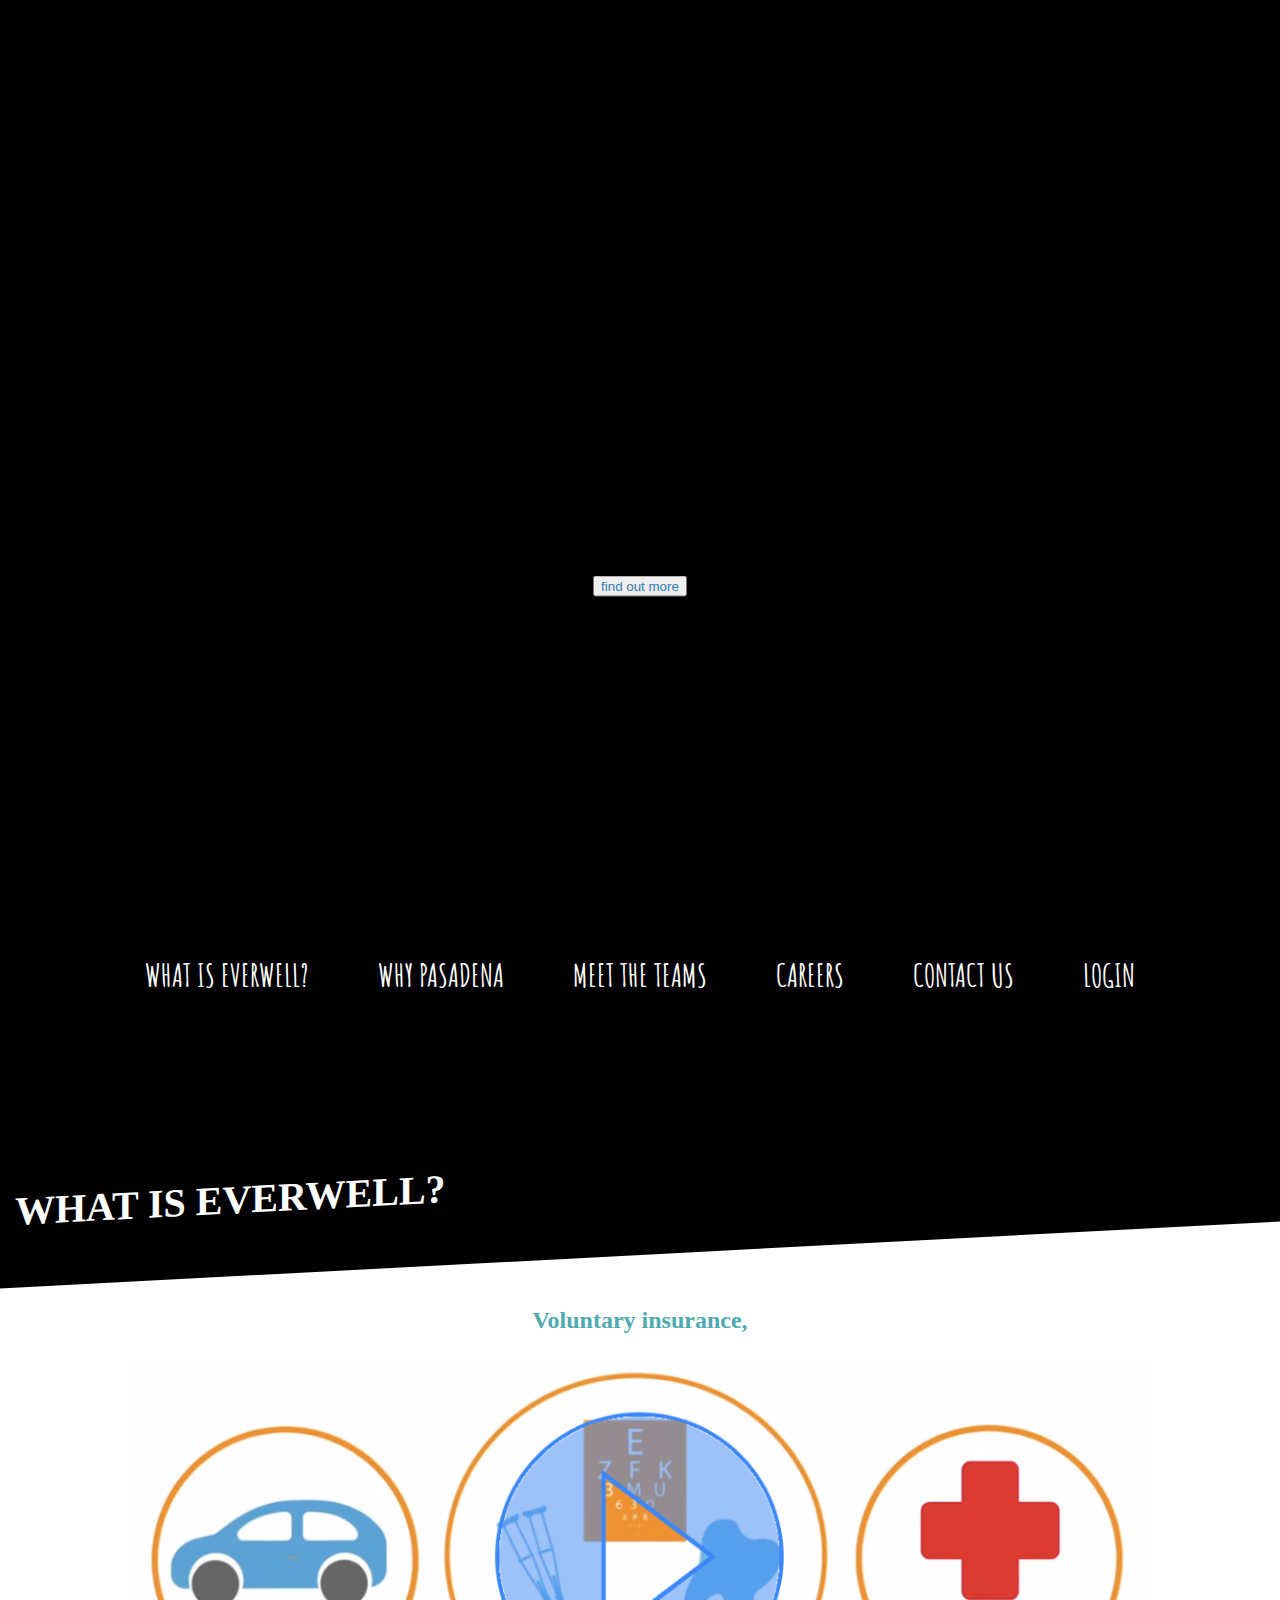
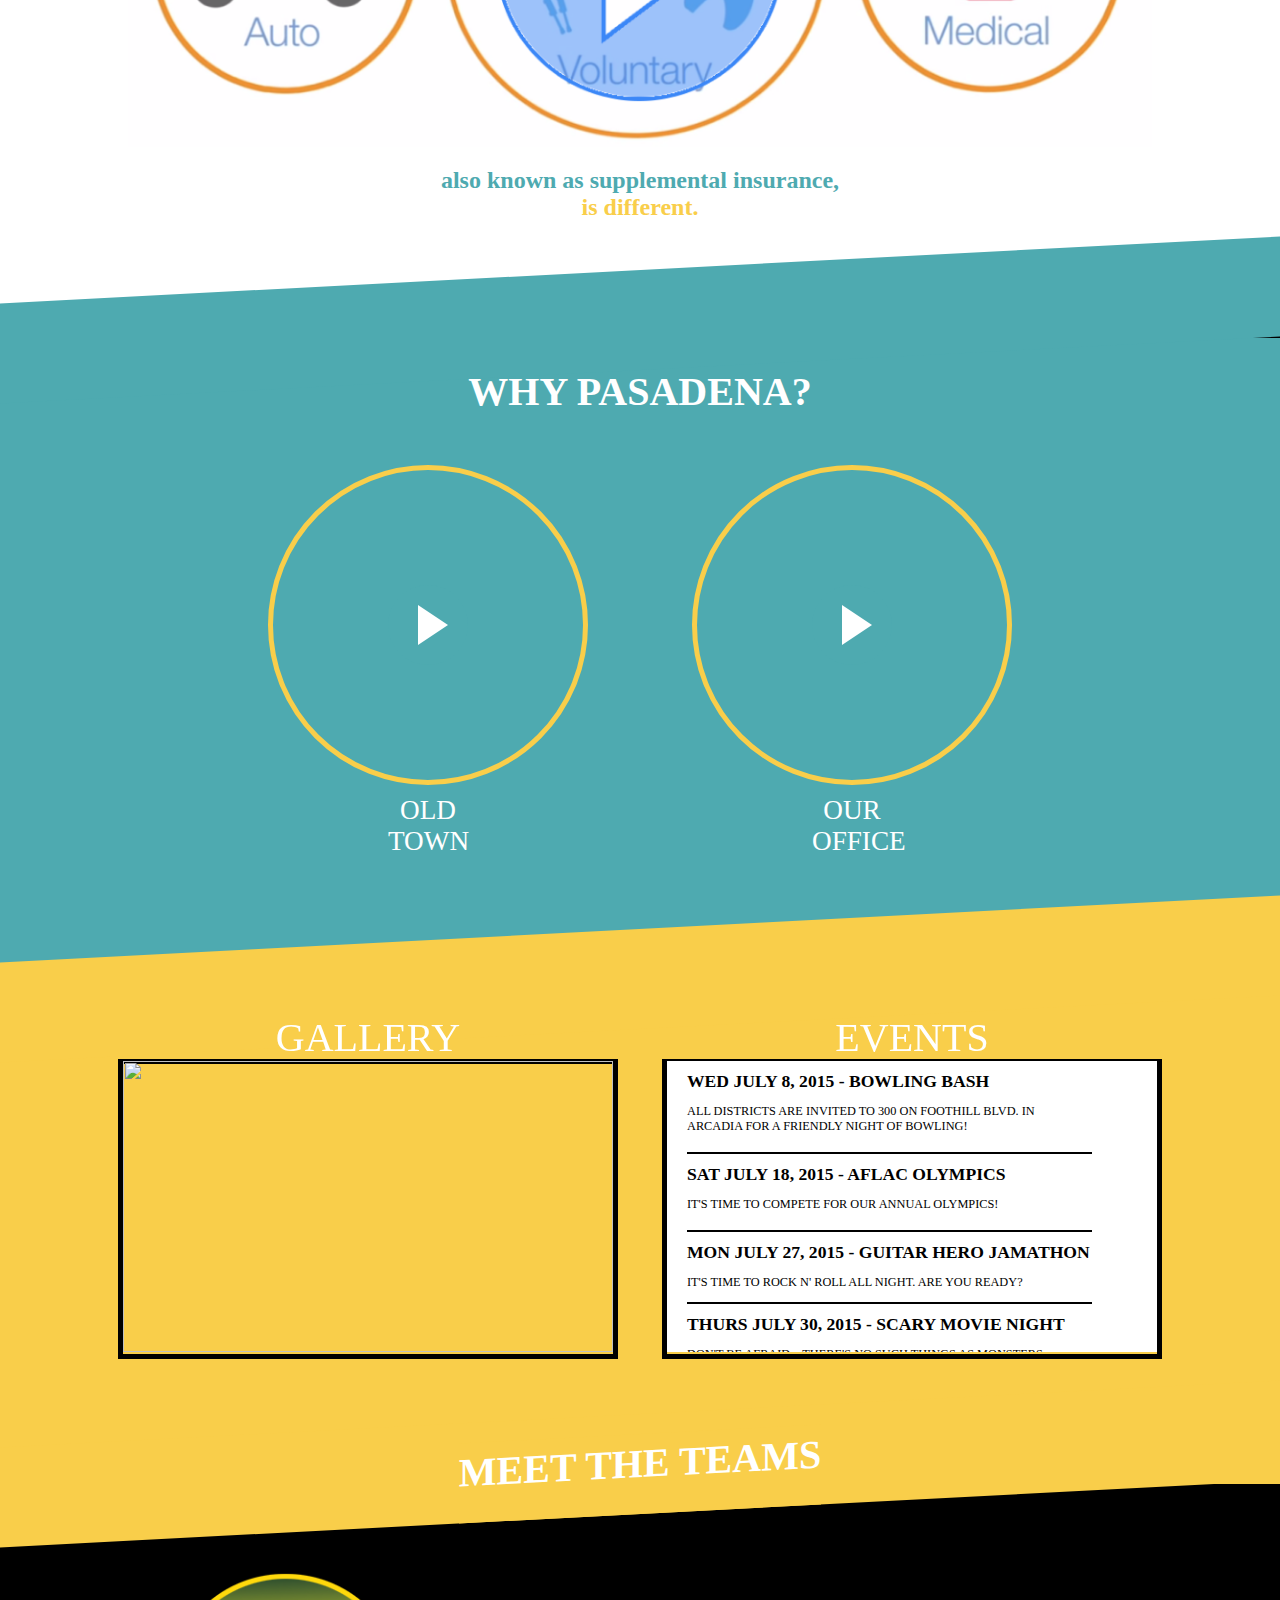
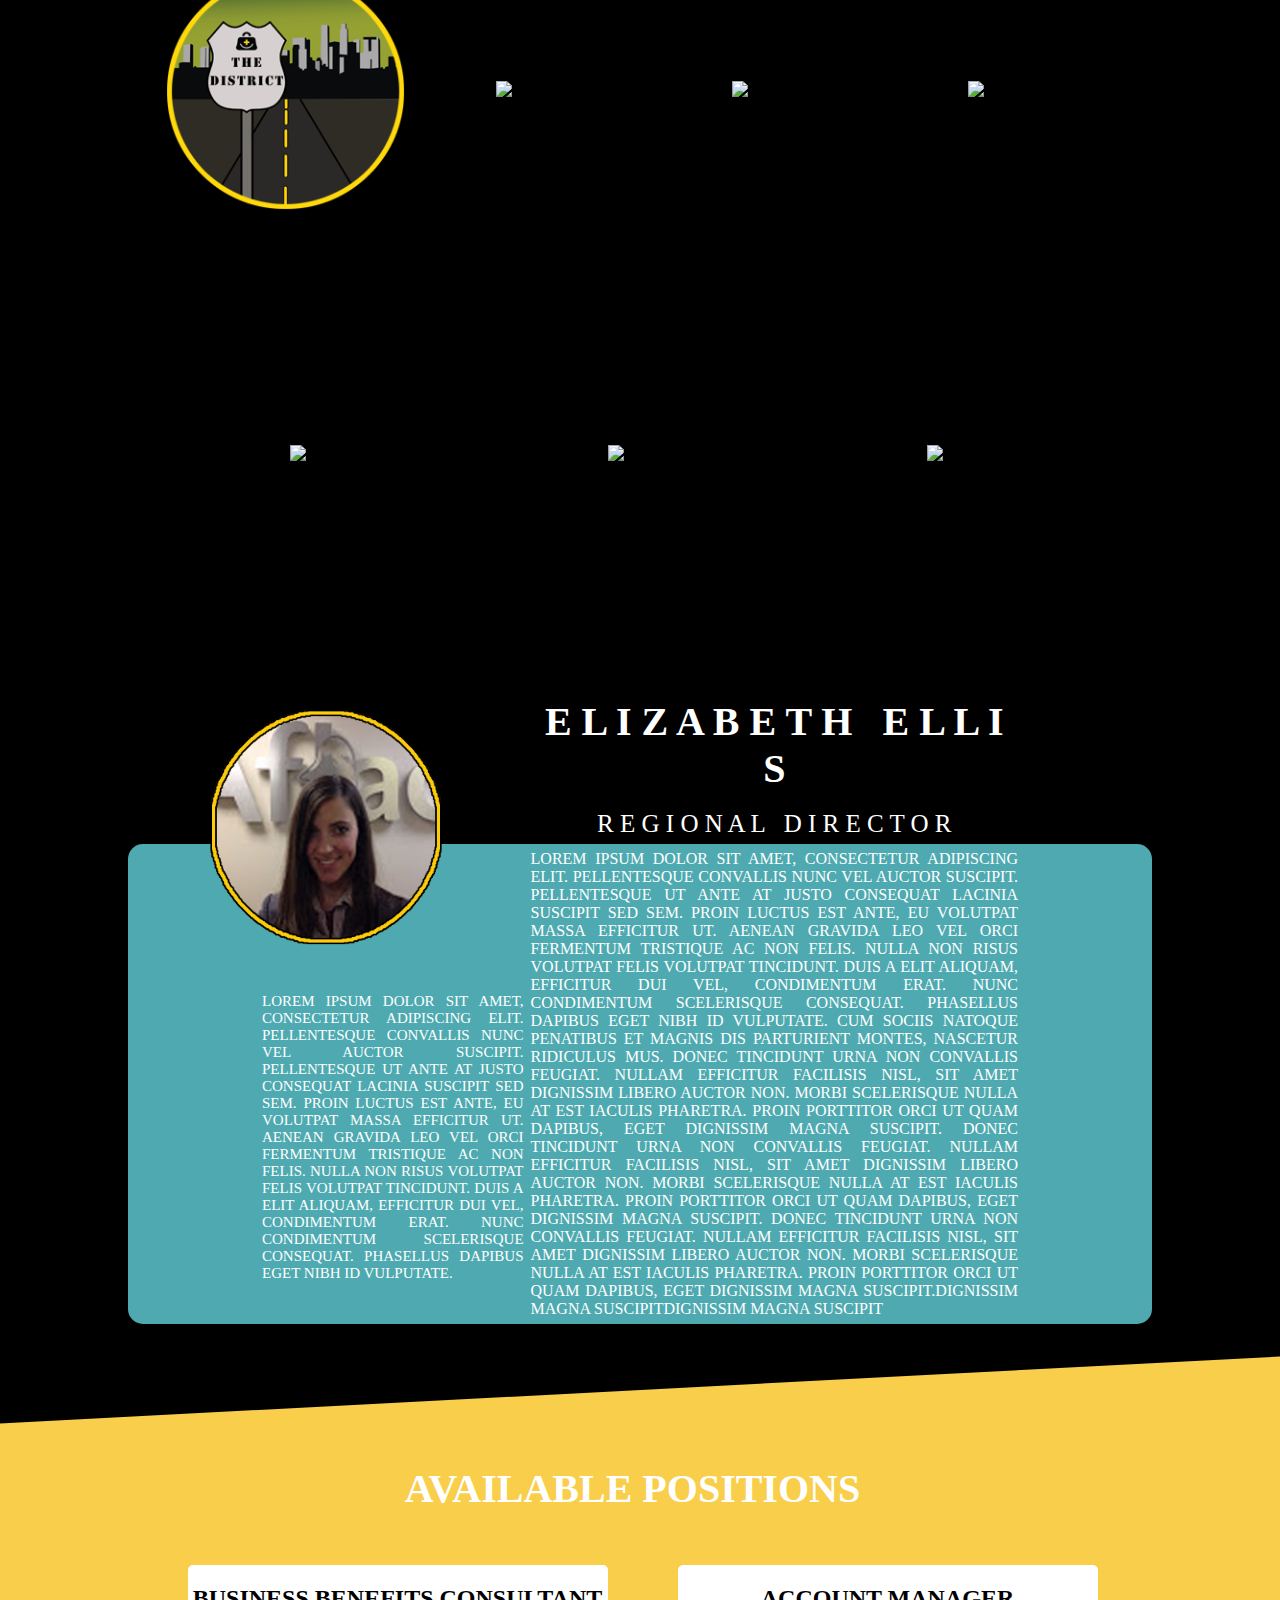
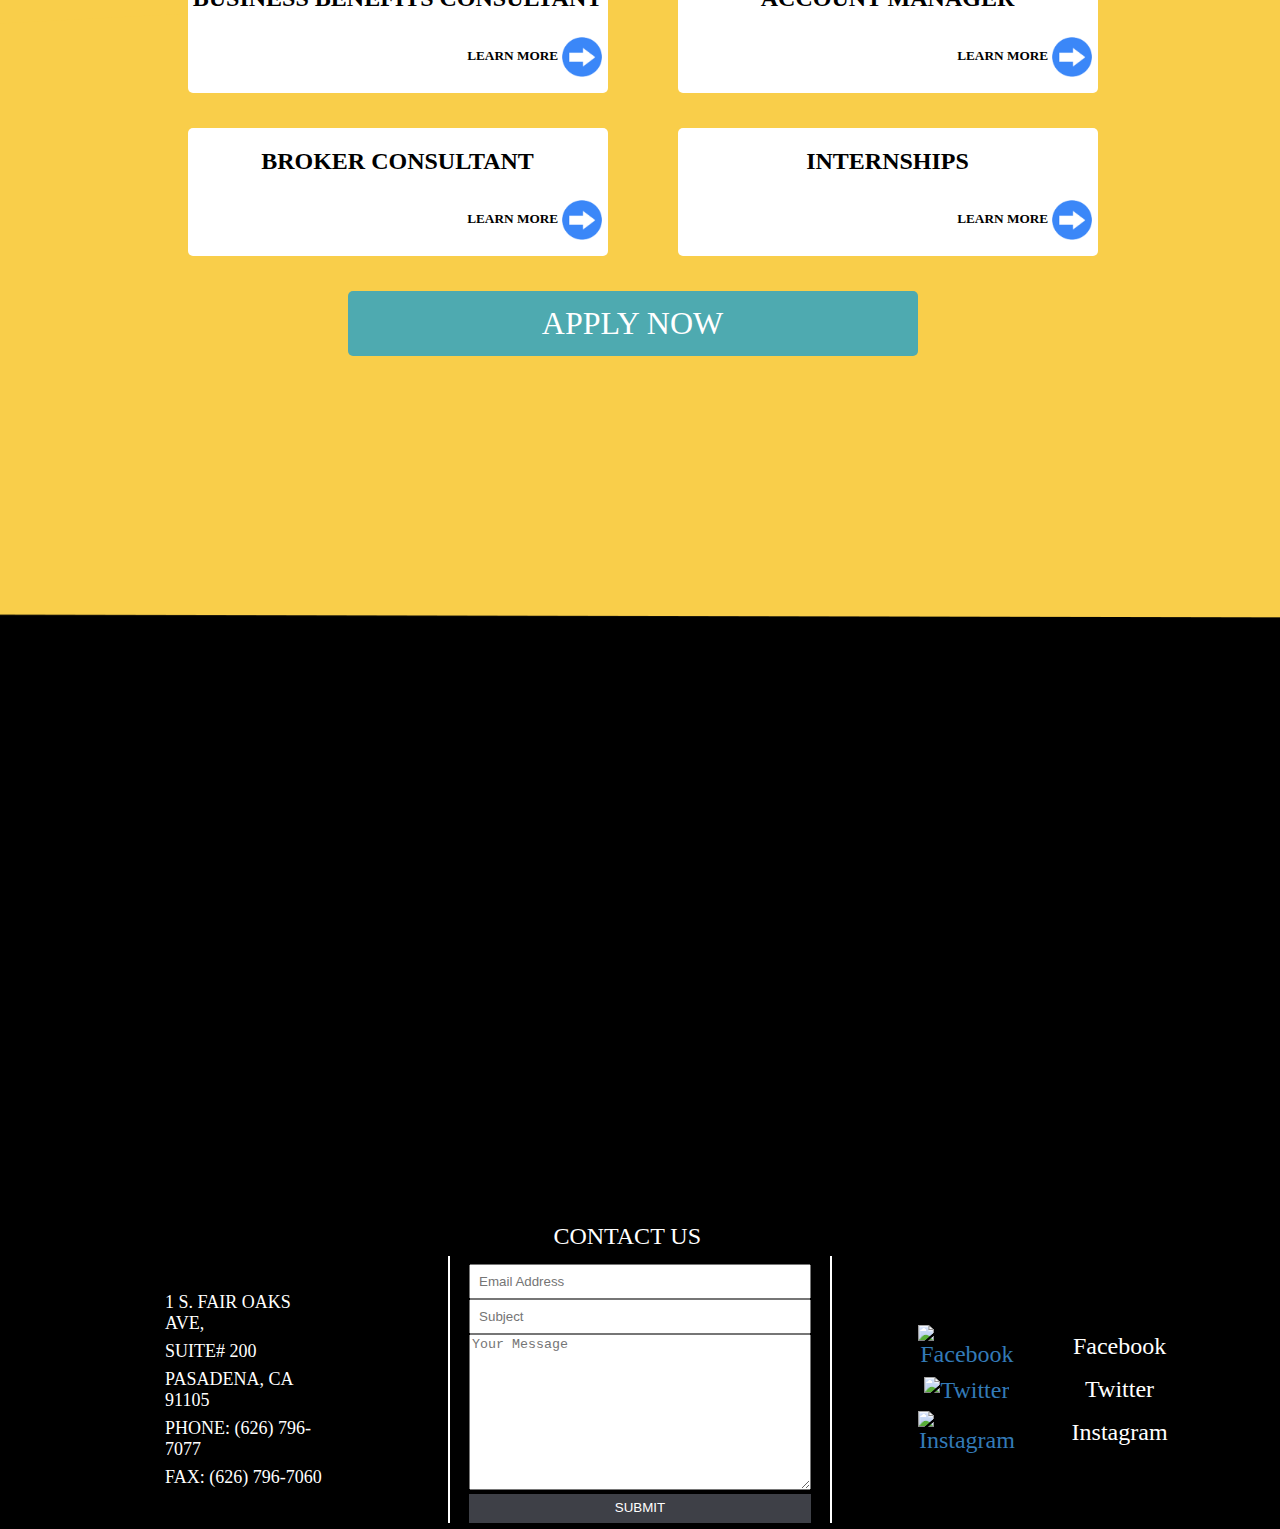
==== commit a512c40b: "Updated Site" ====
--- a/app.html
+++ b/app.html
@@ -169,15 +169,15 @@
 		<tr align = "center" height = "25">
 			<td width = "25%">
 				<div class = "figure">
-					<img src="img/FandY.png" width="240" height="240" alt="symbol" class="districtLogo">
+					<img src="img/TheDistrict.png" width="240" height="240" alt="symbol" class="districtLogo2">
 						<div class = "figcaption">
 							<table width = "100%">
 								<tr>
 									<td width = "25%">
-										<img src="img/FandY.png" width="100" height="100" alt="symbol">
+										<img src="img/TheDistrict.png" width="100" height="100" alt="symbol">
 									</td>
 									<td width = "75%">
-										<div class = "teamname">FERRARIS & YOGAPANTS</div><br>
+										<div class = "teamname">THE DISTRICT</div><br>
 										<div class = "teamleader">Team Leader: xxxxxx xxxxxx</div>
 									</td>
 								</tr>
@@ -198,7 +198,7 @@
 			</td>
 			<td width = "25%">
 				<div class = "figure">
-					<img src="img/federales.png" width="240" height="240" alt="symbol" class="districtLogo">
+					<img src="img/federales.png" width="240" height="240" alt="symbol" class="districtLogo2">
 						<div class = "figcaption">
 							<table width = "100%">
 								<tr>
@@ -290,7 +290,7 @@
 		<tr align = "center" height= "250">
 			<td>
 				<div class = "figure2">
-					<img src="img/rooftroop.png" width="250" height="250" alt="symbol" class="districtLogo2">
+					<img src="img/rooftroop.png" width="260" height="260" alt="symbol" class="districtLogo2">
 						<div class = "figcaption">
 							<table width = "100%">
 								<tr>
@@ -319,7 +319,7 @@
 			</td>
 			<td>
 				<div class = "figure2">
-					<img src="img/theoutfit.png" width="250" height="250" alt="symbol" class="districtLogo2">
+					<img src="img/theoutfit.png" width="260" height="260" alt="symbol" class="districtLogo2">
 						<div class = "figcaption">
 							<table width = "100%">
 								<tr>
@@ -348,7 +348,7 @@
 			</td>
 	  		<td>
 				<div class = "figure2">
-					<img src="img/texasrangers.png" width="250" height="250" alt="symbol" class="districtLogo2">
+					<img src="img/texasrangers.png" width="240" height="240" alt="symbol" class="districtLogo">
 						<div class = "figcaption">
 							<table width = "100%">
 								<tr>
--- a/app.css
+++ b/app.css
@@ -488,42 +488,41 @@
 
 /* (Changed ".figure" to "districtLogo"/"districtLogo2") – This is so the figcaption only appears when hovering over image */ 
 .districtLogo:hover ~ .figcaption {
-	max-width: 500px;
-	max-height: 500px;
+	width: 800px;
+	height: auto;
 	opacity: 1;
 	position: absolute;
 	font-size: 1em;
 	line-height: 30px;
 	font-family: 'Bitter', 'Trebuchet MS', Cambria;
-	margin-top: 20px; 
-	margin-left: 30px;   
+	margin-top: 10px; 
+	margin-left: -400px;   
 	margin-width: 80px;
 	padding: 10px;
 	border: 5px solid #FDCC0A;
 	border-radius: 15px;
 	background-color: #00A4B0;
 	color: black;
-	text-align: center;
+	text-align: justify;
 	z-index: 10;
 }
 
 .districtLogo2:hover ~ .figcaption {
-	max-width: 500px;
-	max-height: 500px;
+	width: 800px;
+	height: auto;
 	opacity: 1;
 	position: absolute;
 	font-size: 1em;
 	line-height: 30px;
 	font-family: 'Bitter', 'Trebuchet MS', Cambria;
 	margin-top: 10px; 
-	margin-left: 30px; 
-	margin-width: 80px;
-	padding: 10px;
+	margin-left: -160px; 
+	padding: 5px;
 	border: 5px solid #FDCC0A;
 	border-radius: 15px;
 	background-color: #00A4B0; 
 	color: black;
-	text-align: center;
+	text-align: justify;
 	z-index: 10;
 }
 
@@ -599,13 +598,13 @@
 
 .teamname {
 	font-family: 'Bitter', 'Trebuchet MS', Cambria;
-	font-size: 20px;
+	font-size: 32px;
 	font-weight: bold;
 }
 
 .teamleader {
 	font-family: 'Bitter', 'Trebuchet MS', Cambria;
-	font-size: 16px;
+	font-size: 24px;
 	font-weight: bold;
 }
 
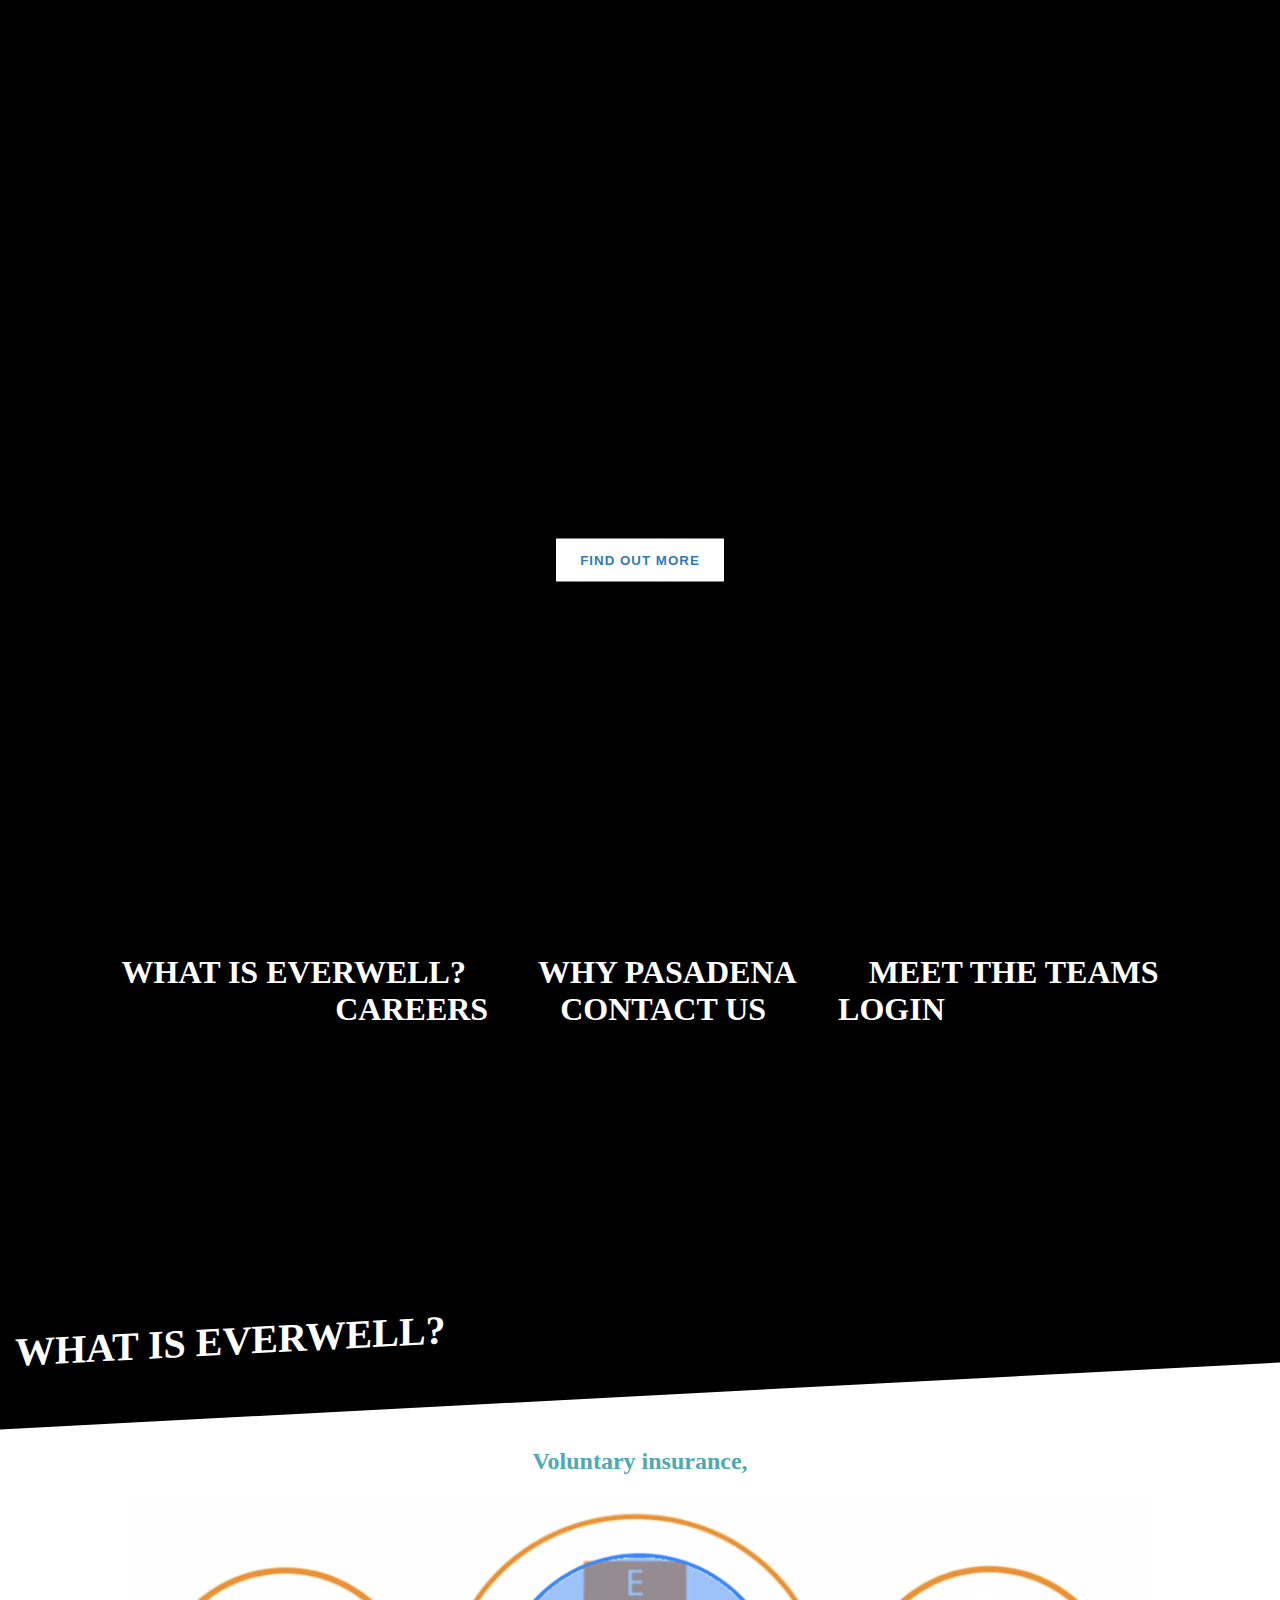
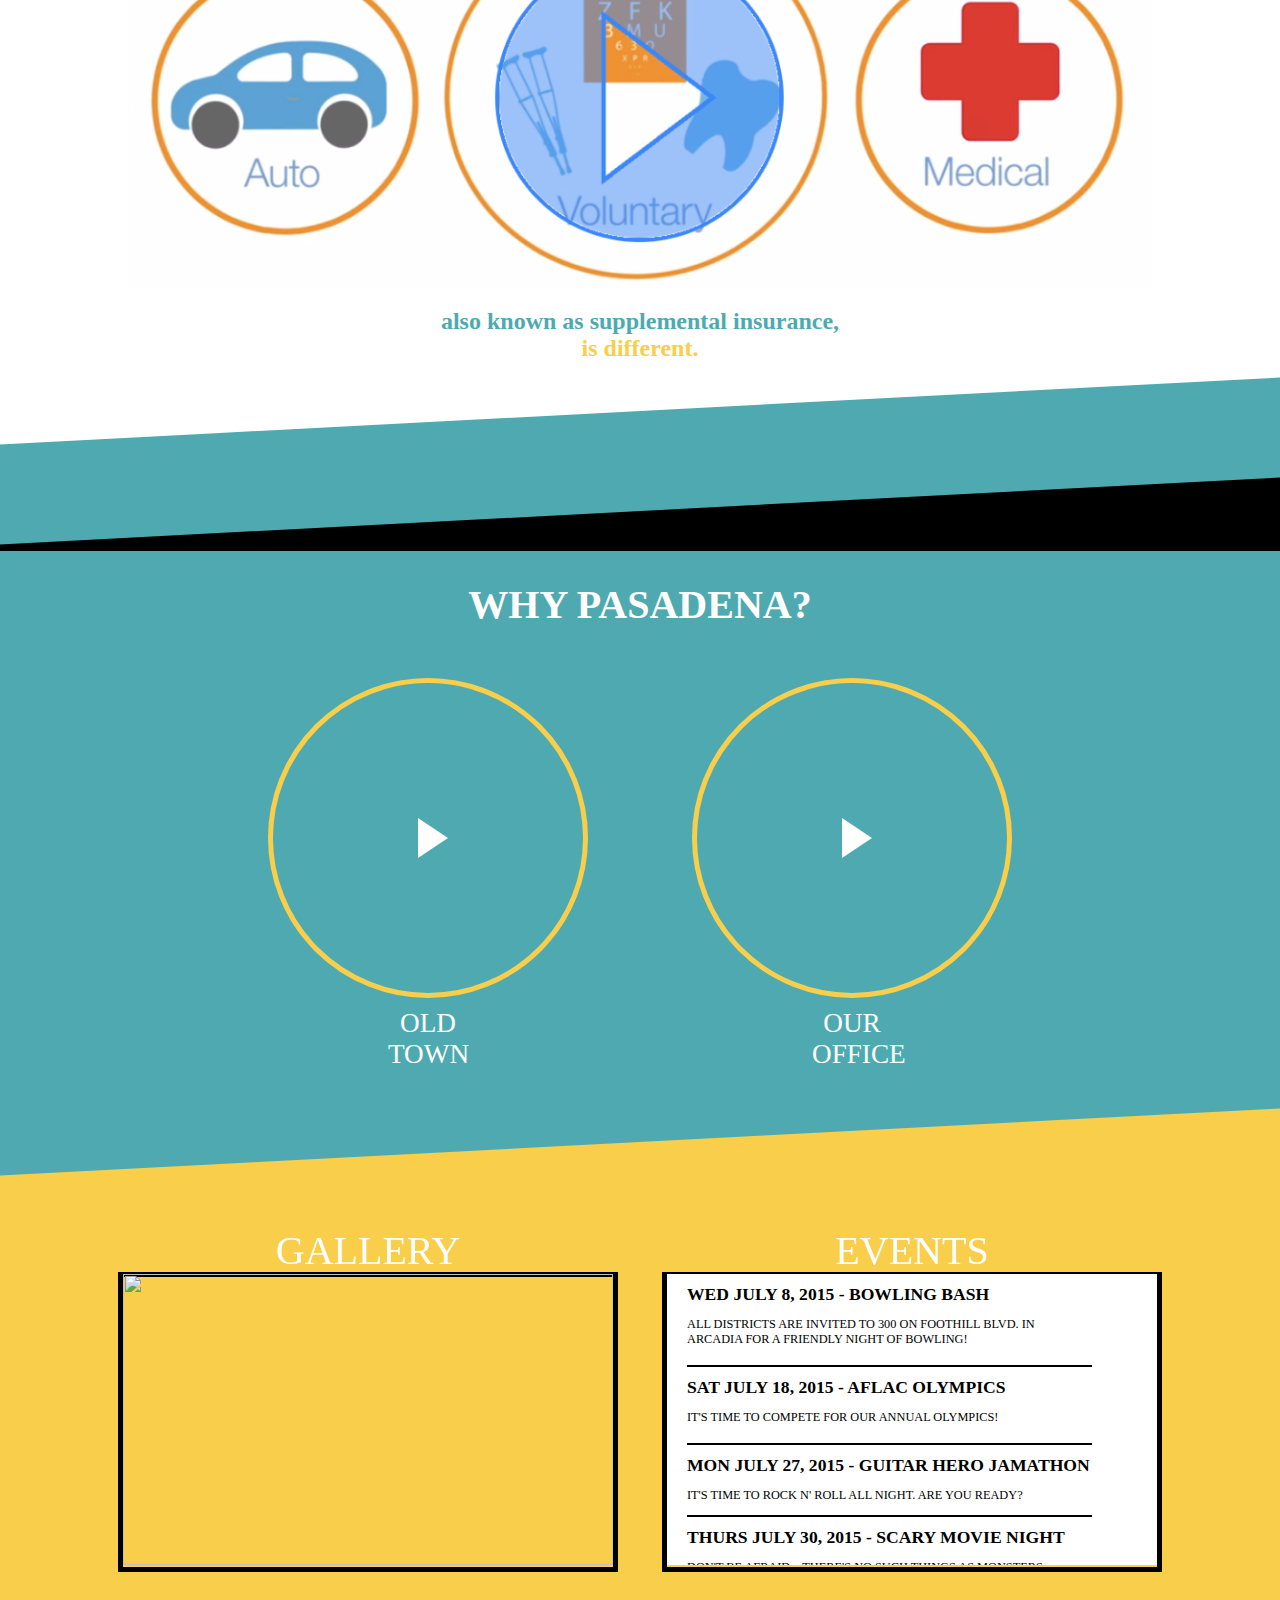
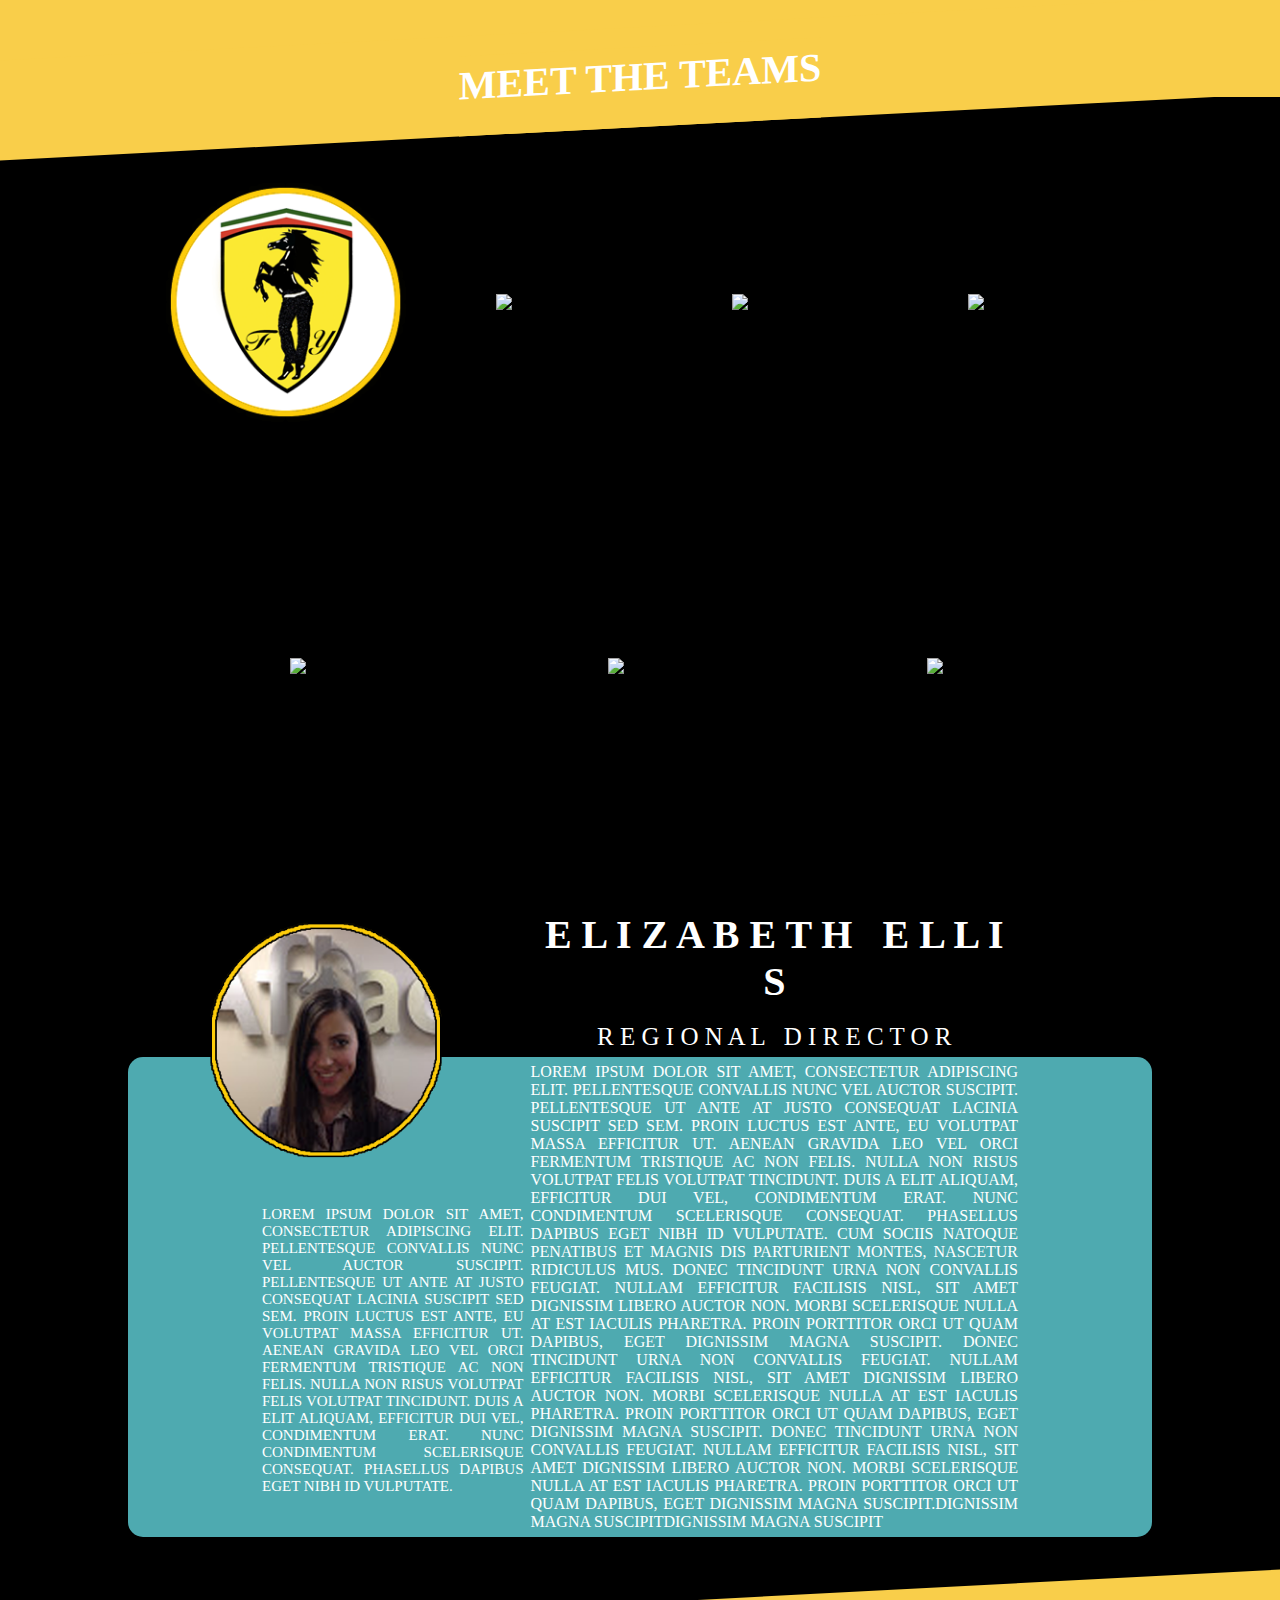
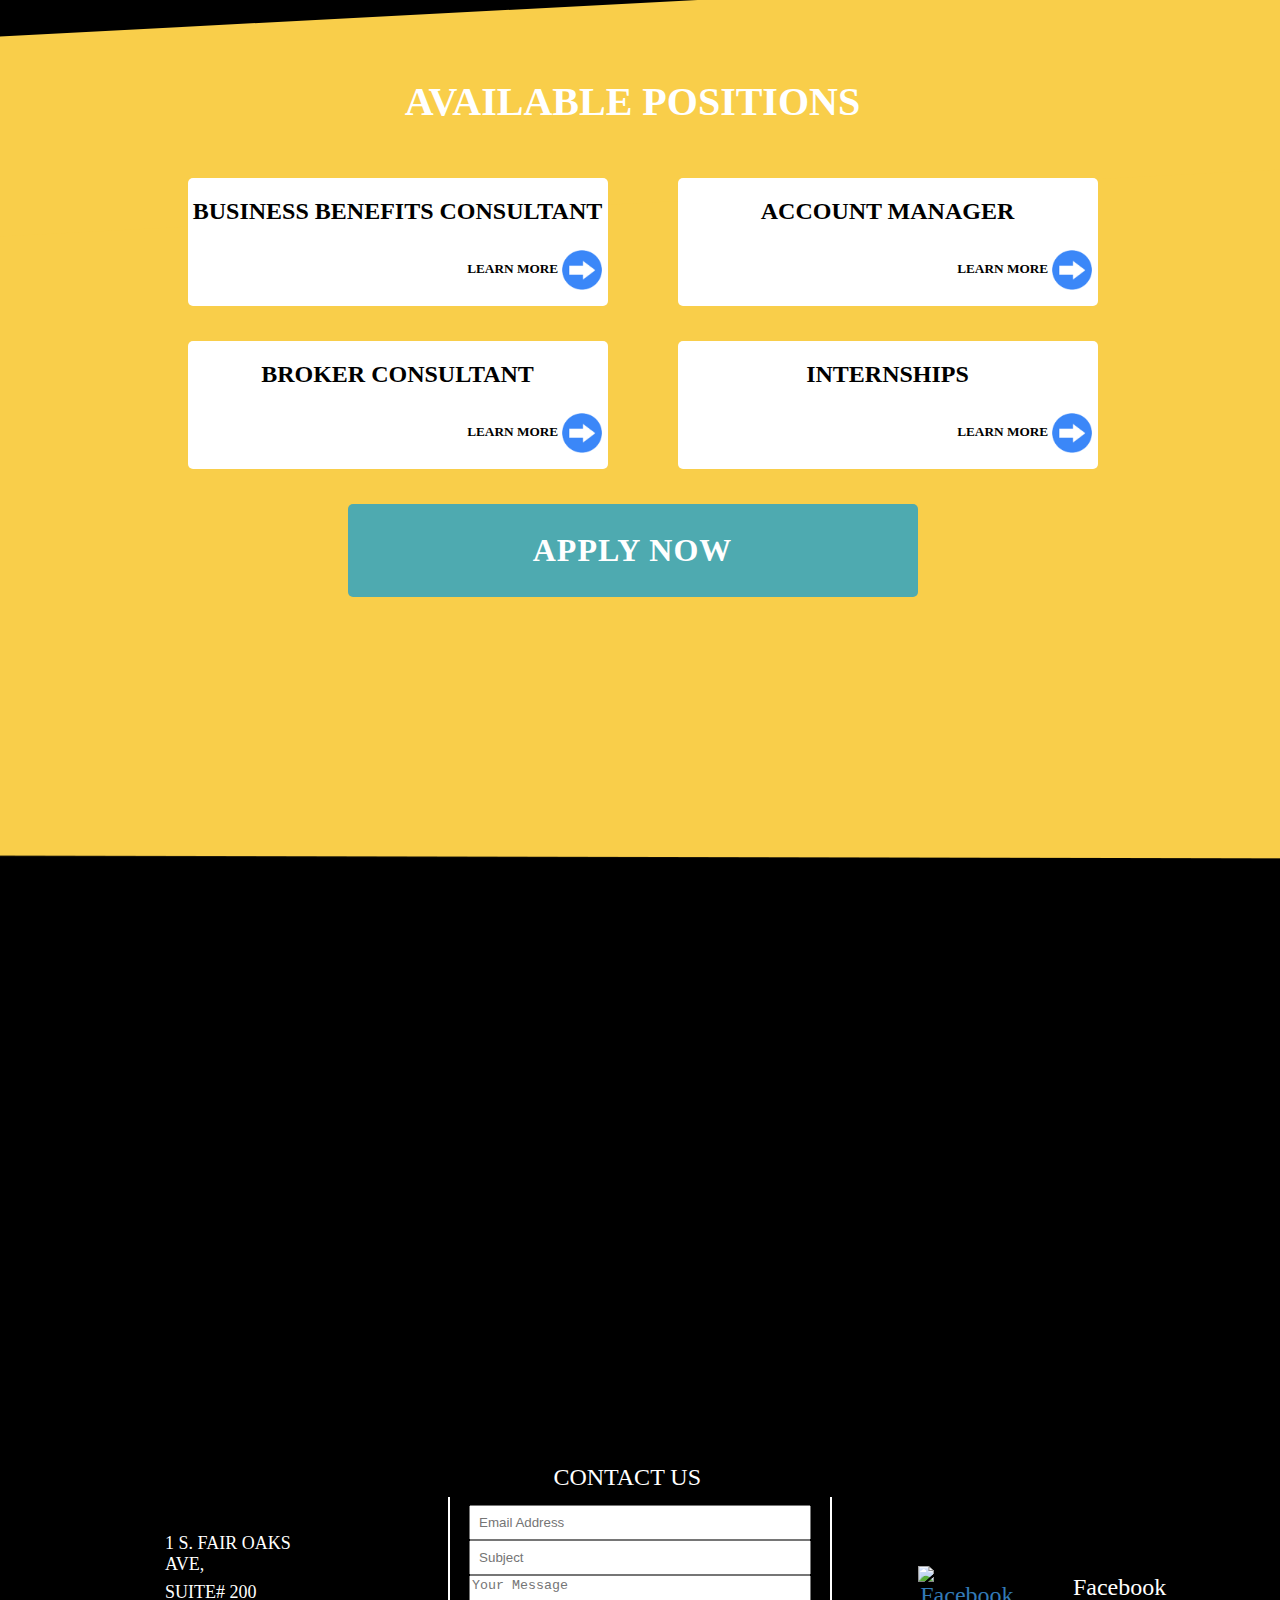
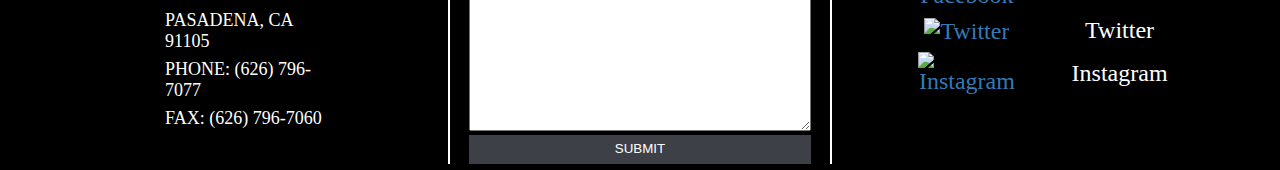
==== commit f4f5f613: "change to the nav" ====
--- a/app.html
+++ b/app.html
@@ -15,6 +15,11 @@
 	</script>
 
 	<script src="https://ajax.googleapis.com/ajax/libs/jquery/2.1.4/jquery.min.js"></script>
+	
+	
+	<script type="text/javascript" src="http://ajax.googleapis.com/ajax/libs/jquery/1.7.1/jquery.min.js"></script>
+	<script type="text/javascript" src="javascript/smoothscroll.js"></script>	
+	
 	
 	<script>
 	$(function(){
@@ -39,16 +44,16 @@
             <div class="header-content-inner">
                 <h1>OLD TOWN PASADENA EVERWELL</h1>
                 <h3>HAVE YOUR CAREER TAKE FLIGHT WITH EVERWELL<h3>
-				<br>
-		 <button><a href="#about" class="smoothScroll"> find out more </a></button>
+				<br>			
+			<button  class="btn btn-primary"> <a href="#aboutScroll" class="smoothScroll"> Find Out More </a> </button>
             </div>
         </div>
     </header>
 
 	<nav class="main-nav">
 	<ul class="main-nav">
-			<li ><a href="#about" class="smoothScroll">WHAT IS EVERWELL?</a></li>
-			<li ><a href="#why-pasadena" class="smoothScroll">WHY PASADENA</a></li>
+			<li ><a href="#aboutScroll" class="smoothScroll">WHAT IS EVERWELL?</a></li>
+			<li ><a href="#why-pasadenaScroll" class="smoothScroll">WHY PASADENA</a></li>
 			<li ><a href="#content" class="smoothScroll">MEET THE TEAMS</a></li>
 			<li ><a href="#available-positions-divider" class="smoothScroll">CAREERS</a></li>
 			<li ><a href="#CONTACT_ME" class="smoothScroll">CONTACT US</a></li>
@@ -78,6 +83,10 @@
 <body> 
 
 	<!-- ABOUT AFLAC -->
+	
+	<div id="aboutScroll" > <br><br><br><br><br><br> </div>
+	
+	
 	<section id="about">
 	<div class="section-divider">
 		<h2 class="section-heading" id="what-is-aflac">WHAT IS EVERWELL?</h2>
@@ -99,6 +108,12 @@
 
 	<!-- VIDEOS -->
 	<div class="section-divider" id="about-pasadena-div"></div>
+	
+	
+	
+	
+	
+	<div id="why-pasadenaScroll" > <br><br><br><br> </div>
 	
 	<div class="pasadena-div">
 		<h2 class="section-heading" id="why-pasadena">WHY PASADENA?</h2>
@@ -169,15 +184,15 @@
 		<tr align = "center" height = "25">
 			<td width = "25%">
 				<div class = "figure">
-					<img src="img/TheDistrict.png" width="240" height="240" alt="symbol" class="districtLogo2">
+					<img src="img/FandY.png" width="240" height="240" alt="symbol" class="districtLogo">
 						<div class = "figcaption">
 							<table width = "100%">
 								<tr>
 									<td width = "25%">
-										<img src="img/TheDistrict.png" width="100" height="100" alt="symbol">
+										<img src="img/FandY.png" width="100" height="100" alt="symbol">
 									</td>
 									<td width = "75%">
-										<div class = "teamname">THE DISTRICT</div><br>
+										<div class = "teamname">FERRARIS & YOGAPANTS</div><br>
 										<div class = "teamleader">Team Leader: xxxxxx xxxxxx</div>
 									</td>
 								</tr>
@@ -198,7 +213,7 @@
 			</td>
 			<td width = "25%">
 				<div class = "figure">
-					<img src="img/federales.png" width="240" height="240" alt="symbol" class="districtLogo2">
+					<img src="img/federales.png" width="240" height="240" alt="symbol" class="districtLogo">
 						<div class = "figcaption">
 							<table width = "100%">
 								<tr>
@@ -290,7 +305,7 @@
 		<tr align = "center" height= "250">
 			<td>
 				<div class = "figure2">
-					<img src="img/rooftroop.png" width="260" height="260" alt="symbol" class="districtLogo2">
+					<img src="img/rooftroop.png" width="250" height="250" alt="symbol" class="districtLogo2">
 						<div class = "figcaption">
 							<table width = "100%">
 								<tr>
@@ -319,7 +334,7 @@
 			</td>
 			<td>
 				<div class = "figure2">
-					<img src="img/theoutfit.png" width="260" height="260" alt="symbol" class="districtLogo2">
+					<img src="img/theoutfit.png" width="250" height="250" alt="symbol" class="districtLogo2">
 						<div class = "figcaption">
 							<table width = "100%">
 								<tr>
@@ -348,7 +363,7 @@
 			</td>
 	  		<td>
 				<div class = "figure2">
-					<img src="img/texasrangers.png" width="240" height="240" alt="symbol" class="districtLogo">
+					<img src="img/texasrangers.png" width="250" height="250" alt="symbol" class="districtLogo2">
 						<div class = "figcaption">
 							<table width = "100%">
 								<tr>
--- a/app.css
+++ b/app.css
@@ -30,7 +30,7 @@
 }
 
 header .header-content {
-	font: "Amatic SC", cursive;
+	font: 28px Century Gothic;
 	position: relative;
 	width: 100%;
 	padding: 100px 15px;
@@ -38,14 +38,14 @@
 }
 
 header .header-content .header-content-inner h1 {
-	font: 6em "Amatic SC", cursive;
+	font: Century Gothic, cursive;
 	margin-top: 0;
 	margin-bottom: 0;
 	text-transform: uppercase;
 	font-weight: 700;
 }
 header .header-content .header-content-inner h3 {
-	font: 3em "Amatic SC", cursive;
+	font: Century Gothic, cursive;
 	margin-top: 0;
 	margin-bottom: 0;
 	text-transform: uppercase;
@@ -62,6 +62,55 @@
     font-weight: 300;
     color: rgba(255,255,255,.7);
 }
+
+/*----- HEADER Button-----*/
+.btn {
+    padding: 14px 24px;
+    border: 0 none;
+    font-weight: 700;
+    letter-spacing: 1px;
+    text-transform: uppercase;
+	background: white;
+	
+}
+ 
+.btn:focus, .btn:active:focus, .btn.active:focus {
+    outline: 0 none;
+}
+ 
+.btn-primary {
+    background: white;
+  
+}
+ 
+.btn-primary:hover, .btn-primary:focus, .btn-primary:active, .btn-primary.active, .open > .dropdown-toggle.btn-primary {
+    background: white;
+
+}
+ 
+.btn-primary:active, .btn-primary.active {
+    background: white;
+    box-shadow: none;
+	
+}
+.btn.sharp {
+  border-radius:0;
+  
+}
+
+.btn-lg.round {
+    border-radius: 24px;
+}
+.btn-primary.raised {
+    box-shadow: 0 3px 0 0 #007299;
+}
+.btn-primary.raised:active, .btn-primary.raised.active {
+    background: #33a6cc;
+    box-shadow: none;
+    margin-bottom: -3px;
+    margin-top: 3px;
+}
+
 
 @media(min-width:768px) {
     header {
@@ -122,7 +171,7 @@
 	clear: both;
 	color: #2E9AFE;
 	text-align: center;
-	font: 32px "Amatic SC", cursive;
+	font: 32px Century Gothic, cursive;
 	display: inline-block;
 }
 		 
@@ -488,41 +537,42 @@
 
 /* (Changed ".figure" to "districtLogo"/"districtLogo2") – This is so the figcaption only appears when hovering over image */ 
 .districtLogo:hover ~ .figcaption {
-	width: 800px;
-	height: auto;
+	max-width: 500px;
+	max-height: 500px;
 	opacity: 1;
 	position: absolute;
 	font-size: 1em;
 	line-height: 30px;
 	font-family: 'Bitter', 'Trebuchet MS', Cambria;
-	margin-top: 10px; 
-	margin-left: -400px;   
+	margin-top: 20px; 
+	margin-left: 30px;   
 	margin-width: 80px;
 	padding: 10px;
 	border: 5px solid #FDCC0A;
 	border-radius: 15px;
 	background-color: #00A4B0;
 	color: black;
-	text-align: justify;
+	text-align: center;
 	z-index: 10;
 }
 
 .districtLogo2:hover ~ .figcaption {
-	width: 800px;
-	height: auto;
+	max-width: 500px;
+	max-height: 500px;
 	opacity: 1;
 	position: absolute;
 	font-size: 1em;
 	line-height: 30px;
 	font-family: 'Bitter', 'Trebuchet MS', Cambria;
 	margin-top: 10px; 
-	margin-left: -160px; 
-	padding: 5px;
+	margin-left: 30px; 
+	margin-width: 80px;
+	padding: 10px;
 	border: 5px solid #FDCC0A;
 	border-radius: 15px;
 	background-color: #00A4B0; 
 	color: black;
-	text-align: justify;
+	text-align: center;
 	z-index: 10;
 }
 
@@ -598,13 +648,13 @@
 
 .teamname {
 	font-family: 'Bitter', 'Trebuchet MS', Cambria;
-	font-size: 32px;
+	font-size: 20px;
 	font-weight: bold;
 }
 
 .teamleader {
 	font-family: 'Bitter', 'Trebuchet MS', Cambria;
-	font-size: 24px;
+	font-size: 16px;
 	font-weight: bold;
 }
 
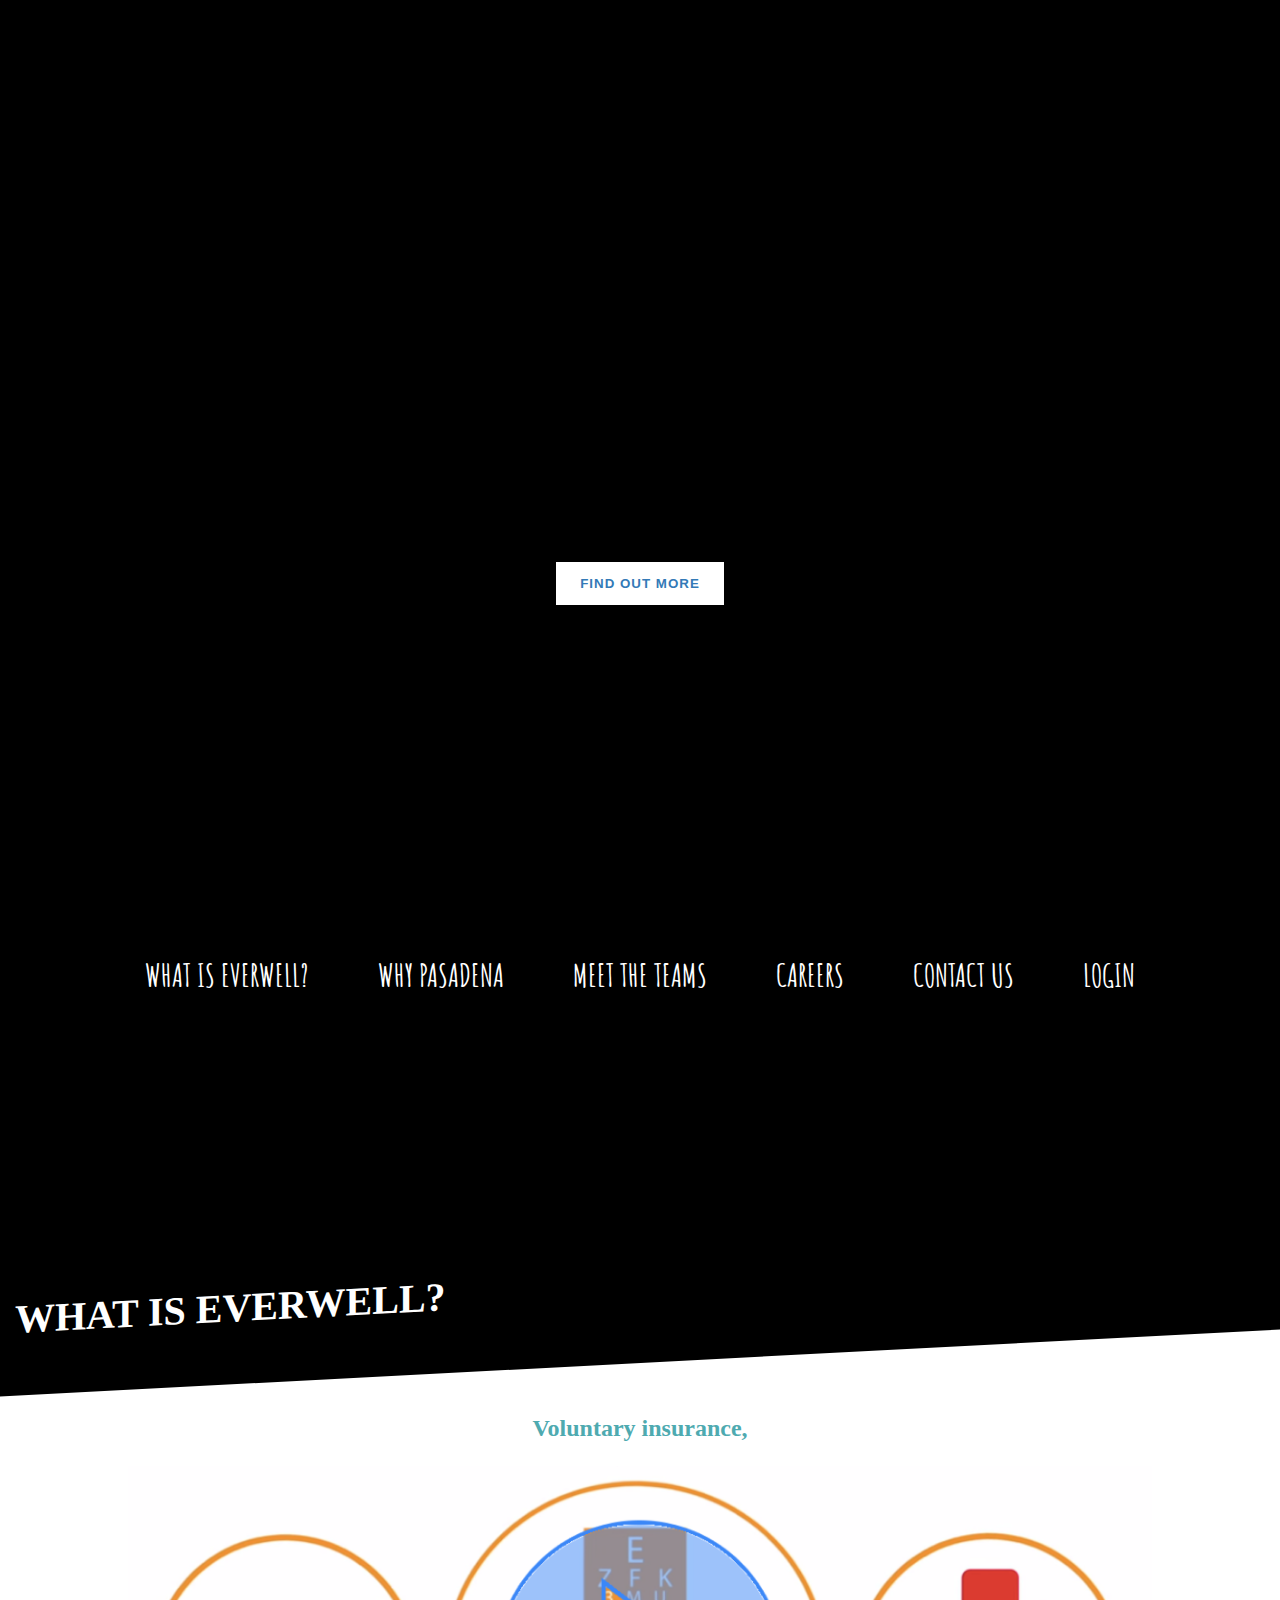
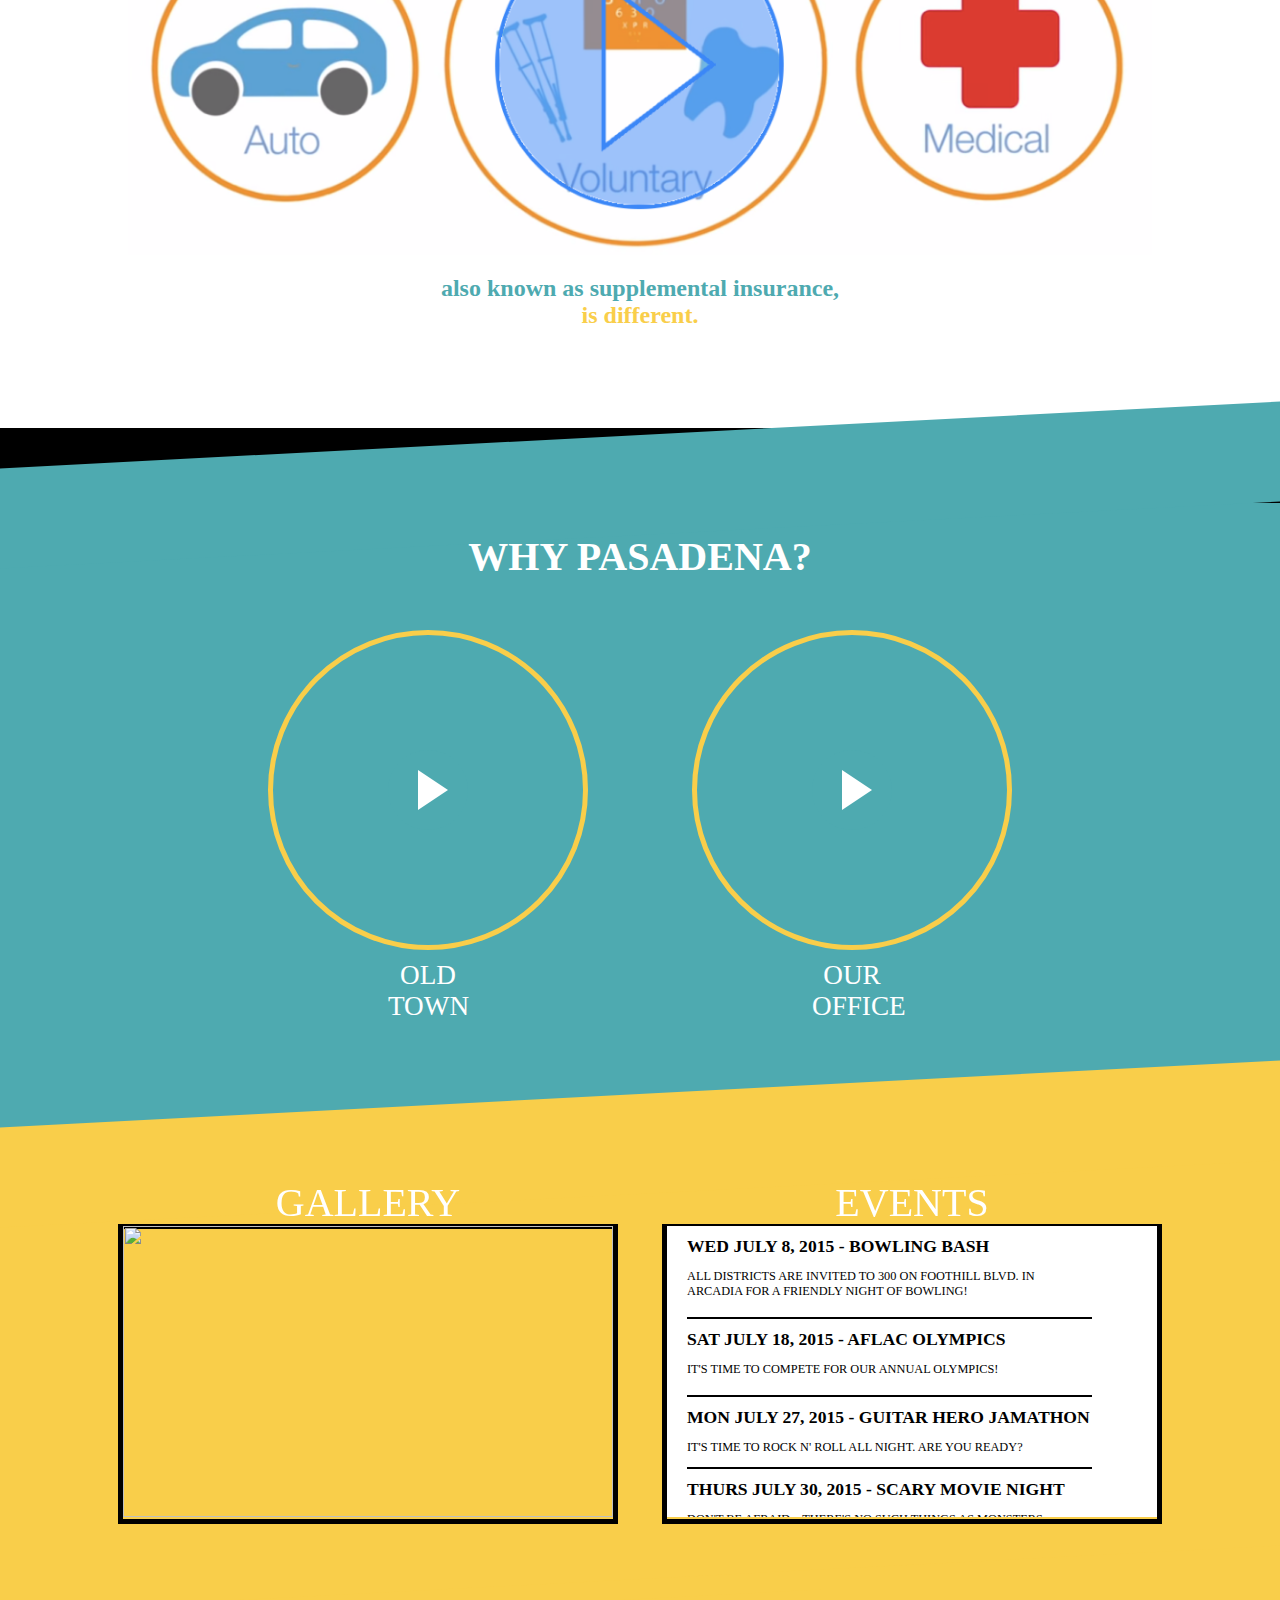
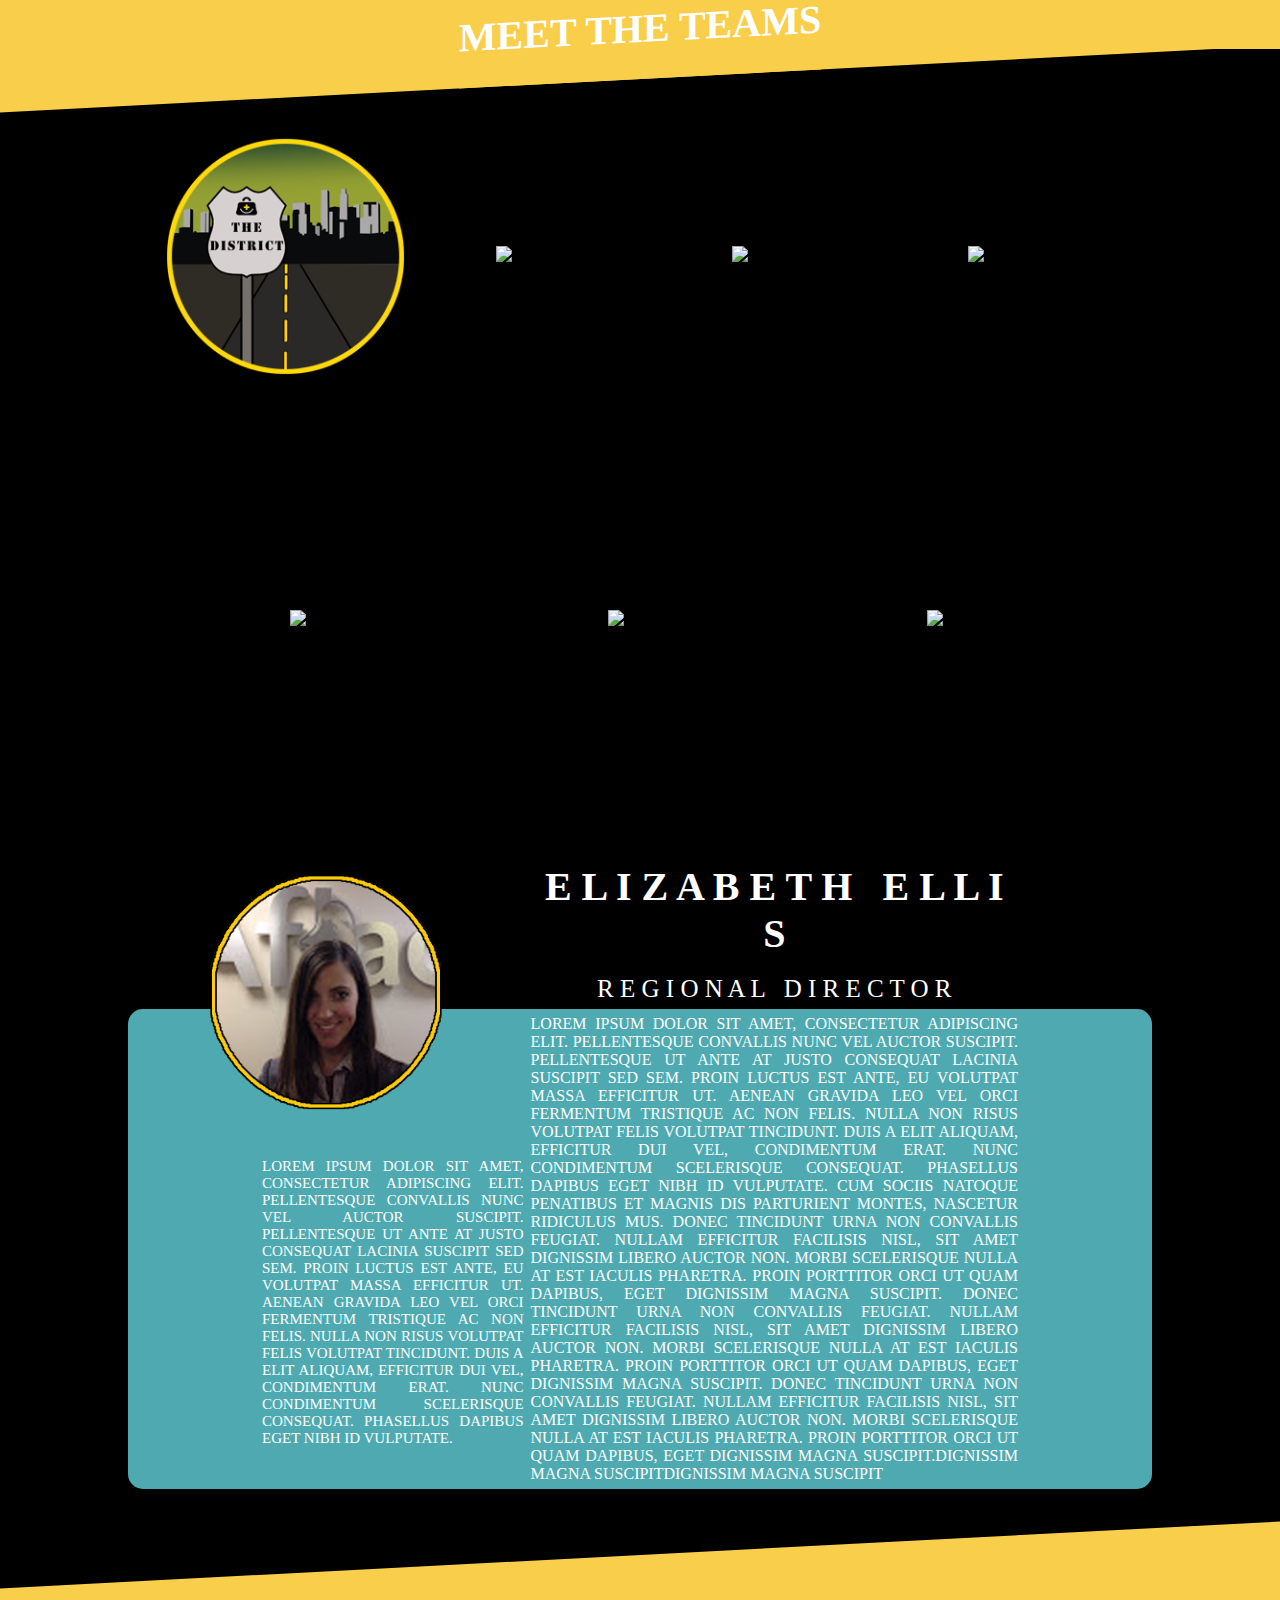
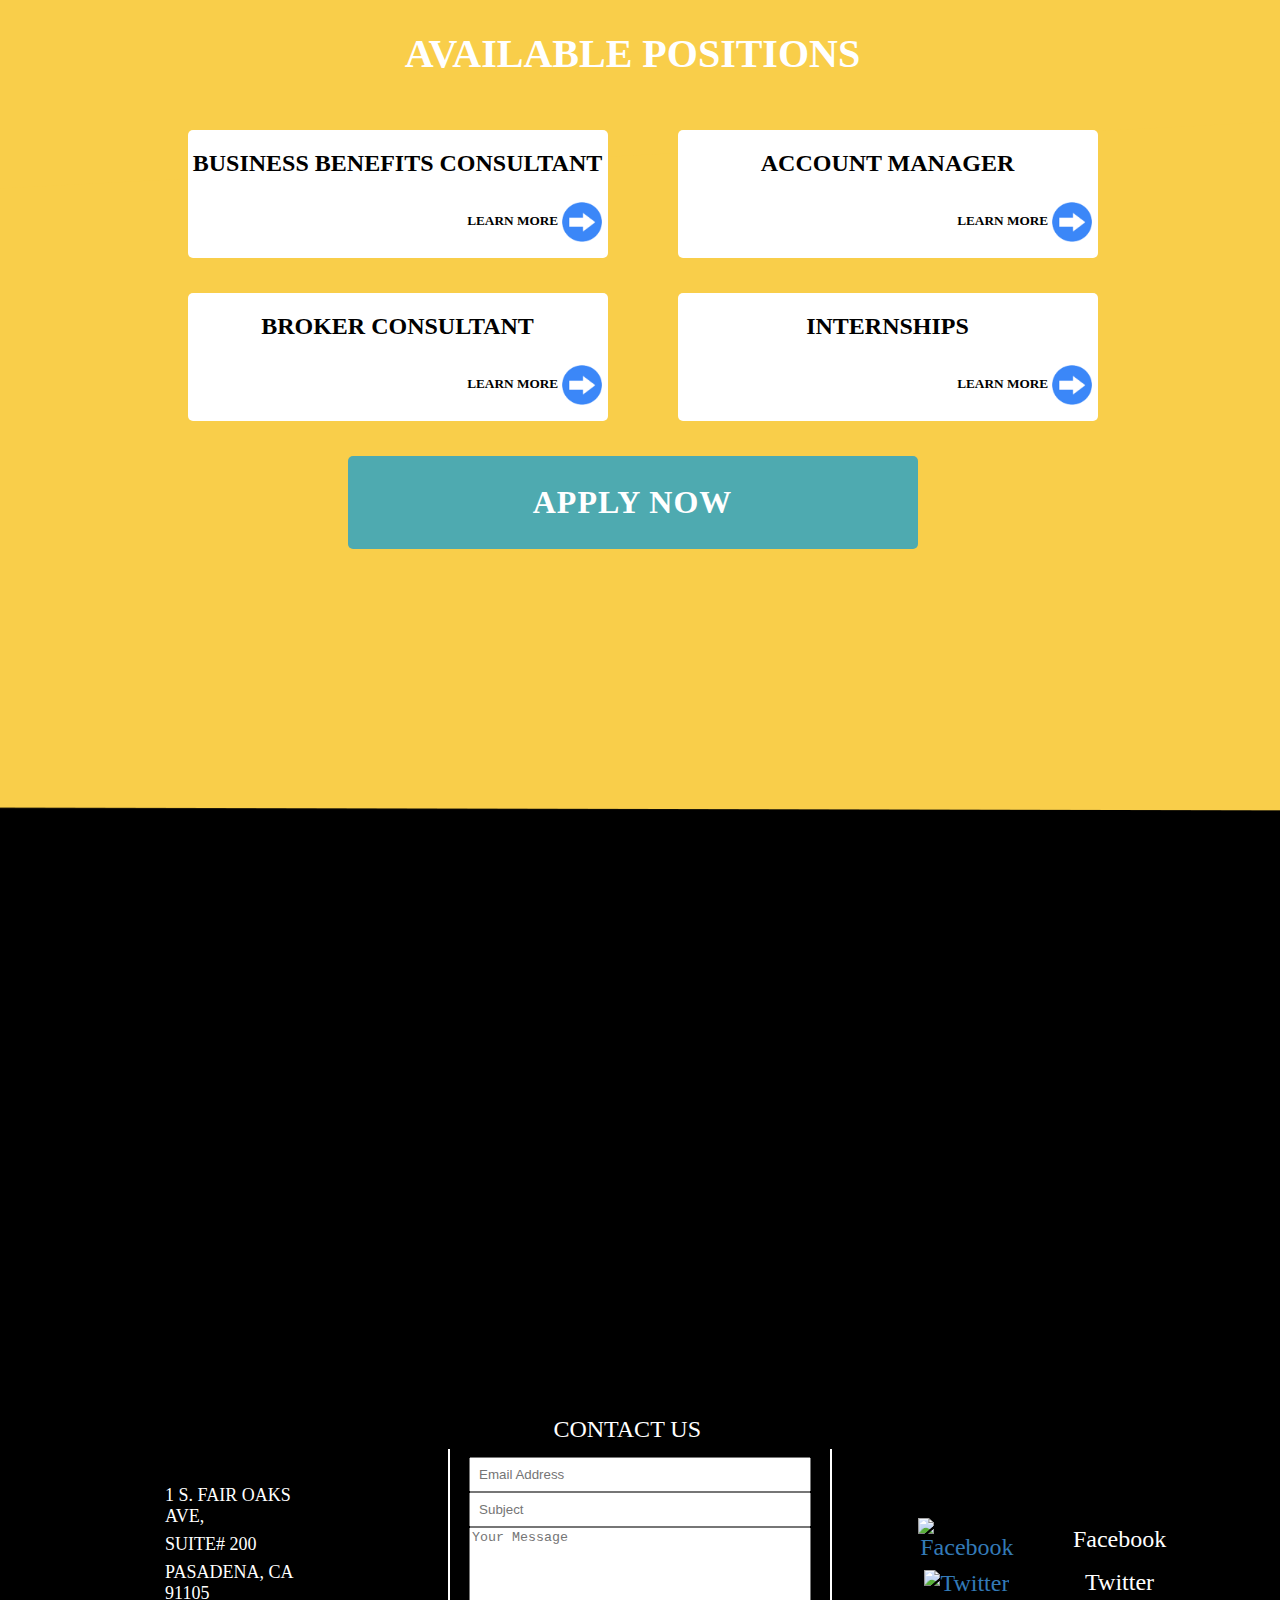
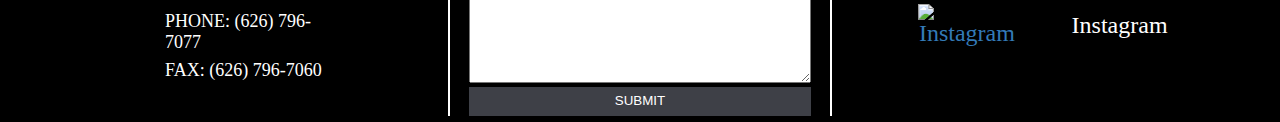
==== commit 4b3d226e: "update most rescent" ====
--- a/app.html
+++ b/app.html
@@ -5,7 +5,7 @@
 <head>
 	<!-- CSS -->
 	<title>Old Town Pasadena Everwell</title>
-	<link rel="stylesheet" type="text/css" href="app.css">
+	<link rel="stylesheet" type="text/css" href="css/app.css">
 	<script src="app.js"></script>
 	<script src="jquery.nav.js"></script> 
     <!-- custom font -->
@@ -15,10 +15,10 @@
 	</script>
 
 	<script src="https://ajax.googleapis.com/ajax/libs/jquery/2.1.4/jquery.min.js"></script>
-	
-	
+	<!-- smooth scroll font -->
 	<script type="text/javascript" src="http://ajax.googleapis.com/ajax/libs/jquery/1.7.1/jquery.min.js"></script>
 	<script type="text/javascript" src="javascript/smoothscroll.js"></script>	
+	
 	
 	
 	<script>
@@ -44,7 +44,7 @@
             <div class="header-content-inner">
                 <h1>OLD TOWN PASADENA EVERWELL</h1>
                 <h3>HAVE YOUR CAREER TAKE FLIGHT WITH EVERWELL<h3>
-				<br>			
+				<br>
 			<button  class="btn btn-primary"> <a href="#aboutScroll" class="smoothScroll"> Find Out More </a> </button>
             </div>
         </div>
@@ -85,6 +85,7 @@
 	<!-- ABOUT AFLAC -->
 	
 	<div id="aboutScroll" > <br><br><br><br><br><br> </div>
+
 	
 	
 	<section id="about">
@@ -107,13 +108,11 @@
 	<div style="background-color: white; width: 100%; height: 100px; margin-top: -25px; margin-bottom: -50px;"></div>
 
 	<!-- VIDEOS -->
+	
+	
+	<div id="why-pasadenaScroll" > <br><br><br><br> </div>
+
 	<div class="section-divider" id="about-pasadena-div"></div>
-	
-	
-	
-	
-	
-	<div id="why-pasadenaScroll" > <br><br><br><br> </div>
 	
 	<div class="pasadena-div">
 		<h2 class="section-heading" id="why-pasadena">WHY PASADENA?</h2>
@@ -184,15 +183,15 @@
 		<tr align = "center" height = "25">
 			<td width = "25%">
 				<div class = "figure">
-					<img src="img/FandY.png" width="240" height="240" alt="symbol" class="districtLogo">
+					<img src="img/TheDistrict.png" width="240" height="240" alt="symbol" class="districtLogo2">
 						<div class = "figcaption">
 							<table width = "100%">
 								<tr>
 									<td width = "25%">
-										<img src="img/FandY.png" width="100" height="100" alt="symbol">
+										<img src="img/TheDistrict.png" width="100" height="100" alt="symbol">
 									</td>
 									<td width = "75%">
-										<div class = "teamname">FERRARIS & YOGAPANTS</div><br>
+										<div class = "teamname">THE DISTRICT</div><br>
 										<div class = "teamleader">Team Leader: xxxxxx xxxxxx</div>
 									</td>
 								</tr>
@@ -213,7 +212,7 @@
 			</td>
 			<td width = "25%">
 				<div class = "figure">
-					<img src="img/federales.png" width="240" height="240" alt="symbol" class="districtLogo">
+					<img src="img/federales.png" width="240" height="240" alt="symbol" class="districtLogo2">
 						<div class = "figcaption">
 							<table width = "100%">
 								<tr>
@@ -305,7 +304,7 @@
 		<tr align = "center" height= "250">
 			<td>
 				<div class = "figure2">
-					<img src="img/rooftroop.png" width="250" height="250" alt="symbol" class="districtLogo2">
+					<img src="img/rooftroop.png" width="260" height="260" alt="symbol" class="districtLogo2">
 						<div class = "figcaption">
 							<table width = "100%">
 								<tr>
@@ -334,7 +333,7 @@
 			</td>
 			<td>
 				<div class = "figure2">
-					<img src="img/theoutfit.png" width="250" height="250" alt="symbol" class="districtLogo2">
+					<img src="img/theoutfit.png" width="260" height="260" alt="symbol" class="districtLogo2">
 						<div class = "figcaption">
 							<table width = "100%">
 								<tr>
@@ -363,7 +362,7 @@
 			</td>
 	  		<td>
 				<div class = "figure2">
-					<img src="img/texasrangers.png" width="250" height="250" alt="symbol" class="districtLogo2">
+					<img src="img/texasrangers.png" width="240" height="240" alt="symbol" class="districtLogo">
 						<div class = "figcaption">
 							<table width = "100%">
 								<tr>
@@ -460,28 +459,32 @@
                             <div class="job-item"> 
                               <h3>BUSINESS BENEFITS CONSULTANT</h3>
                               <h5 class="job-item">LEARN MORE 
-                              <img class="img-job" src="img/button1.png" width="40" height="40" alt="button1"> </h5>
+                              <img src="img/button1.png" width="40" height="40" alt="button1" class="md-trigger" data-modal="modal-4" onMouseOver="javascript:init()" onMouseOut="javascript:init()"
+style="cursor: pointer;"> </h5>
                           </div>
                         </div>
                         <div class="col-md-6">
                             <div class="job-item">
                                 <h3>ACCOUNT MANAGER</h3>
                                 <h5 class="job-item">LEARN MORE 
-                                <img class="img-job" src="img/button1.png" width="40" height="40" alt="button1"> </h5>
+                                <img src="img/button1.png" width="40" height="40" alt="button1" class="md-trigger" data-modal="modal-3" onMouseOver="javascript:init()" onMouseOut="javascript:init()"
+style="cursor: pointer;"> </h5>
                           </div>
                         </div>
                         <div class="col-md-6">
                             <div class="job-item">
                                 <h3>BROKER CONSULTANT</h3> 
                                 <h5 class="job-item">LEARN MORE 
-                                <img class="img-job" src="img/button1.png" width="40" height="40" alt="button1"> </h5>
+                                 <img src="img/button1.png" width="40" height="40" alt="button1" class="md-trigger" data-modal="modal-2" onMouseOver="javascript:init()" onMouseOut="javascript:init()"
+style="cursor: pointer;"> </h5>
                             </div>
                         </div>
                         <div class="col-md-6">
                             <div class="job-item"> 
                               <h3>INTERNSHIPS</h3>
                               <h5 class="job-item">LEARN MORE 
-                            <img class="img-job" src="img/button1.png" width="40" height="40" alt="button1"> </h5> 
+                             <img src="img/button1.png" width="40" height="40" alt="button1" class="md-trigger" data-modal="modal-1" onMouseOver="javascript:init()" onMouseOut="javascript:init()"
+style="cursor: pointer;"> </h5> 
                           </div>
                         </div>
                     </div>
@@ -495,6 +498,88 @@
         <!-- /.container -->
 	</div>
     
+    <!----- Available Position modal windows ---->
+    
+    <div class="md-modal md-effect-1" id="modal-1">
+			<div class="md-content">
+				<h3>INTERNSHIP</h3>
+				<div>
+					<p>Testing:</p>
+					<ul>
+						<li><strong>Testing:</strong> Insert comment here.</li>
+						<li><strong>Testing:</strong> Insert comment here.</li>
+						<li><strong>Testing:</strong> Insert comment here.</li>
+					</ul>
+					<button class="md-close">Exit</button>
+				</div>
+			</div>
+		</div>  
+			</div>
+		</div><!-- /container -->
+		<div class="md-overlay"></div><!-- the overlay element -->
+        
+        <div class="md-modal md-effect-1" id="modal-2">
+			<div class="md-content">
+				<h3>BROKER CONSULTANT</h3>
+				<div>
+					<p>Testing:</p>
+					<ul>
+						<li><strong>Testing:</strong> Insert comment here.</li>
+						<li><strong>Testing:</strong> Insert comment here.</li>
+						<li><strong>Testing:</strong> Insert comment here.</li>
+					</ul>
+					<button class="md-close">Exit</button>
+				</div>
+			</div>
+		</div>			    	  
+			</div>
+		</div><!-- /container -->
+		<div class="md-overlay"></div><!-- the overlay element -->
+
+ <div class="md-modal md-effect-1" id="modal-3">
+			<div class="md-content">
+				<h3>ACCOUNT MANAGER</h3>
+				<div>
+					<p>Testing:</p>
+					<ul>
+						<li><strong>Testing:</strong> Insert comment here.</li>
+						<li><strong>Testing:</strong> Insert comment here.</li>
+						<li><strong>Testing:</strong> Insert comment here.</li>
+					</ul>
+					<button class="md-close">Exit</button>
+				</div>
+			</div>
+		</div>			    	  
+			</div>
+		</div><!-- /container -->
+		<div class="md-overlay"></div><!-- the overlay element -->
+
+<div class="md-modal md-effect-1" id="modal-4">
+			<div class="md-content">
+				<h3>BUSINESS BENEFITS CONSULTANT</h3>
+				<div>
+					<p>Testing:</p>
+					<ul>
+						<li><strong>Testing:</strong> Insert comment here.</li>
+						<li><strong>Testing:</strong> Insert comment here.</li>
+						<li><strong>Testing:</strong> Insert comment here.</li>
+					</ul>
+					<button class="md-close">Exit</button>
+				</div>
+			</div>
+		</div>			    	  
+			</div>
+		</div><!-- /container -->
+		<div class="md-overlay"></div><!-- the overlay element -->
+        
+        
+        
+
+		
+		<script src="js/modalEffects.js"></script>
+    
+    
+    
 <!-- MAP -->
 
 <!--Testing
@@ -514,7 +599,7 @@
   		<iframe src="https://www.google.com/maps/embed?pb=!1m18!1m12!1m3!1d1167.4459997327056!2d-118.15053006987216!3d34.145422818226116!2m3!1f0!2f0!3f0!3m2!1i1024!2i768!4f13.1!3m3!1m2!1s0x80c2c37106e2052f%3A0xdba36242e334c1f5!2s1+S+Fair+Oaks+Ave%2C+Pasadena%2C+CA+91105!5e0!3m2!1sen!2sus!4v1437027512796" width="100%" height="600" frameborder="0" style="border:0" allowfullscreen></iframe>
 	</div>
     
-    <script type="text/javascript" src="jquery-1.11.3.min.js"></script>
+    <script type="text/javascript" src="js/jquery-1.11.3.min.js"></script>
 <script type="text/javascript">
 $( document ).ready(function() {
     $('.maps').click(function () {
--- a/css/app.css
+++ b/css/app.css
@@ -0,0 +1,1229 @@
+html, body { 
+	margin: 0px;
+	padding: 0px;
+	width: 100%;
+	height: 100%;
+}
+
+body { 
+	background-color: black;
+} 
+
+span {
+	color: #F9CE4A;;
+}
+
+/*----- HEADER -----*/
+
+header {
+    position: relative;
+    width: 100%;
+    min-height: auto;
+    text-align: center;
+    color: black;
+    background-image: url(http://s12.postimg.org/fgppq1xe5/header.jpg);
+    background-position: center;
+    -webkit-background-size: cover;
+    -moz-background-size: cover;
+    background-size: cover;
+    -o-background-size: cover;
+}
+
+header .header-content {
+	font: "Amatic SC", cursive;
+	position: relative;
+	width: 100%;
+	padding: 100px 15px;
+	text-align: center;
+}
+
+header .header-content .header-content-inner h1 {
+	font: 6em "Amatic SC", cursive;
+	margin-top: 0;
+	margin-bottom: 0;
+	text-transform: uppercase;
+	font-weight: 700;
+}
+header .header-content .header-content-inner h3 {
+	font: 3em "Amatic SC", cursive;
+	margin-top: 0;
+	margin-bottom: 0;
+	text-transform: uppercase;
+	font-weight: 700;
+}
+
+header .header-content .header-content-inner hr {
+    margin: 30px auto;
+}
+
+header .header-content .header-content-inner p {
+    margin-bottom: 50px;
+    font-size: 16px;
+    font-weight: 300;
+    color: rgba(255,255,255,.7);
+}
+
+/*----- HEADER Button-----*/
+.btn {
+    padding: 14px 24px;
+    border: 0 none;
+    font-weight: 700;
+    letter-spacing: 1px;
+    text-transform: uppercase;
+	background: white;
+	
+}
+ 
+.btn:focus, .btn:active:focus, .btn.active:focus {
+    outline: 0 none;
+}
+ 
+.btn-primary {
+    background: white;
+  
+}
+ 
+.btn-primary:hover, .btn-primary:focus, .btn-primary:active, .btn-primary.active, .open > .dropdown-toggle.btn-primary {
+    background: white;
+
+}
+ 
+.btn-primary:active, .btn-primary.active {
+    background: white;
+    box-shadow: none;
+	
+}
+.btn.sharp {
+  border-radius:0;
+  
+}
+
+.btn-lg.round {
+    border-radius: 24px;
+}
+.btn-primary.raised {
+    box-shadow: 0 3px 0 0 #007299;
+}
+.btn-primary.raised:active, .btn-primary.raised.active {
+    background: #33a6cc;
+    box-shadow: none;
+    margin-bottom: -3px;
+    margin-top: 3px;
+}
+
+
+
+
+
+
+@media(min-width:768px) {
+    header {
+        min-height: 100%;
+    }
+
+    header .header-content {
+        position: absolute;
+        top: 50%;
+        padding: 0 50px;
+        -webkit-transform: translateY(-50%);
+        -ms-transform: translateY(-50%);
+        transform: translateY(-50%);
+    }
+
+    header .header-content .header-content-inner {
+        margin-right: auto;
+        margin-left: auto;
+        max-width: 1000px;
+    }
+
+    header .header-content .header-content-inner p {
+        margin-right: auto;
+        margin-left: auto;
+        max-width: 80%;
+        font-size: 18px;
+    }
+}
+
+/*----- NAVIGATION BAR -----*/
+
+
+.main-nav:before, .main-nav:after {
+    content: " ";
+    display: table;
+}
+
+.navigation:after {
+    clear: both;
+}
+
+.navigation {
+    *zoom: 1;
+}
+
+nav.main-nav {
+	height: 40px;
+	width: 100%;
+	
+	margin-right: auto;
+	margin-left: auto;
+
+	z-index: 50;
+	
+	/*	position: relative;
+	border-bottom: 1px solid #F9CE4A; */
+
+	clear: both;
+	color: #2E9AFE;
+	text-align: center;
+	font: 32px "Amatic SC", cursive;
+	display: inline-block;
+}
+		 
+nav.main-nav ul { 
+	list-style: none;
+	background-color: black;
+	padding: 0.7em 0;	
+}	 
+
+nav.main-nav li {
+	display: inline;
+}
+
+nav.main-nav li a {
+	padding: 1em 1em;
+	color: white;
+	text-decoration: none;
+	font-weight: bold;
+}
+
+nav.main-nav li a:hover {
+	color: yellow;
+	text-decoration: underline;
+	font-weight: bold;
+}
+
+nav.main-nav.stickytop {
+	position: fixed;
+	top: -5%;
+	width: 100%; 
+}
+
+
+
+/*----- WHAT IS AFLAC -----*/
+
+
+.section-divider { 
+	background: black;
+	position: relative;
+	width: 100%;
+	height: 100px;
+	margin: -40px 0px -40px 0px;
+	transform: rotate(-4deg);
+  	transform: skew(0deg,-3deg);
+	z-index:1;
+} 
+
+#what-is-aflac { 
+	font-family: Century Gothic;
+	margin-top: 60px;
+	margin-left: 15px;
+	font-size: 2.5em;
+	color: white;
+} 
+
+.aflac-video-section { 
+	margin: auto;
+	width: 100%;
+	height: middle;
+	background: white;
+} 
+
+#aflac-video { 
+	width: 80%;
+	height: middle;
+	margin: auto;
+}
+
+#aflac-video-text { 
+	text-align: center;
+	vertical-align: middle;
+	color: #4EAAB0;
+	font-family: Century Gothic;
+	font-size: 1.5em;
+}
+
+#about-pasadena-div { 
+	width: 100%;
+	background-color: #4EAAB0;
+	margin: -15px 0px -32px 0px;
+	position: relative;
+	z-index: 1;
+} 
+
+.section-heading { 
+	margin: auto;
+	text-align: left;
+	color: #FFFFFF;
+	font-family: Century Gothic;
+} 
+
+.pasadena-div { 
+	width: 100%;
+	height: auto;
+	padding: 30px 0px 130px 0px;
+	text-align: center;
+	background-color: #4EAAB0;
+	z-index: -1;
+} 
+ 
+#why-pasadena { 
+	text-align: center;
+	font-size: 2.5em;
+	margin: auto;
+	color: white;
+} 
+
+.about-videos {
+	text-align: center;
+	display: inline-block;
+	margin: auto;
+	position: relative;
+	z-index: 4;
+	max-width: 100%;
+	width: 320px;
+	height: 320px;
+	border: 5px solid #F9CE4A;
+	border-radius: 100%;
+	padding: 50px;
+	margin: 50px;
+}
+
+#old-town-video {
+	border-radius: 100%;
+	background: url(https://a1.muscache.com/locations/uploads/photo/image/19679/0_5184_0_3456_one_pasadena-at-night-louises-trattoria-staniloff061.jpg);
+	background-repeat: no-repeat;
+	background-size: cover;
+	cursor: pointer;
+}
+
+#old-town-video:hover > .blue-button-circle { 
+	background-color: #F9CE4A;
+}
+
+#our-office-video { 
+	border-radius: 100%;
+	background: url(https://scontent.xx.fbcdn.net/hphotos-xpf1/v/t1.0-9/10380277_1612242618995757_8845293108754294105_n.jpg?oh=f068334bd6a5b9af31760a60c81539cb&oe=56266C57);
+	background-repeat: no-repeat;
+	background-size: cover;
+	cursor: pointer;
+}
+
+#our-office-video:hover > .blue-button-circle { 
+	background-color: #F9CE4A;
+} 
+
+.video-title {
+	text-align: center;
+	vertical-align: middle;
+	color: white;
+	font-family: Century Gothic;
+	font-size: 1.7em;
+	margin-top: 210px;
+}
+
+.blue-button-circle { 
+	width: 80px;
+	height: 80px;
+	margin: auto;
+	top: 50px;
+	right: 50px;
+	bottom: 50px;
+	left: 50px;
+	background-color: #4EAAB0;
+	border-radius: 100%;
+	cursor: pointer;
+	position: absolute;
+	z-index: 5;
+} 
+
+.play-triangle { 
+	width: 0px;
+	height: 0px;
+	border-style: solid;
+	border-width: 20px 0px 20px 40px;
+	position: absolute;
+	z-index: 7;
+	top: 30px;
+	right: 30px;
+	bottom: 30px;
+	left: 30px;
+  	border-top: 20px solid transparent;
+	border-bottom: 20px solid transparent;
+	border-left: 30px solid white;
+	margin: auto;
+}
+
+.play-triangle:focus { 
+	outline: 0;
+	border: 1px solid hsl(210, 58%, 69%);
+	box-shadow: 0 0 0 3px hsla(210, 76%, 57%, 0.5);
+}
+
+table { 
+	width: 75%;
+	margin: auto;
+	text-align: center;
+	border-spacing: 5px;
+} 
+
+
+/*----- GALLERY AND EVENTS -----*/
+
+
+#pasadena-gallery-events-divider {
+	width: 100%;
+	background-color: #F9CE4A;
+	display: relative;
+	z-index: 1;
+}
+
+.gallery-events-section {
+	width: 100%;
+	height: auto;
+	background-color: #F9CE4A;
+	text-align: center;
+	vertical-align: middle;
+	padding: 25px;
+	padding-top: 50px;
+}
+
+.info-titles {
+	color: white;
+	font-family: Century Gothic;
+	font-size: 2.5em;
+	margin: auto;
+	text-align: center;
+	position: relative;
+	z-index: 10;
+	margin-top: -50px;
+}
+
+.gallery-events-div { 
+	width: 500px;
+	height: 300px; 
+	border: 5px solid black;
+	display: inline-block;
+	margin: auto;
+	text-align: center;
+	vertical-align: middle;
+	margin: 20px 20px 100px 20px;
+} 
+
+#gallery-div { 
+} 
+
+#events-div {
+	text-align: center;
+	vertical-align: middle;
+} 
+
+#events-list { 
+	width: 100%;
+	height: auto;
+	font-family: Monaco;
+	font-size: 1.1em;
+	background-color: white;
+} 
+
+.event { 
+	width: 100%;
+	margin-left: -20px;
+	margin-top: 10px;
+	margin-bottom: 5px;
+	width: 90%;
+	text-align: left;
+	list-style-type: none;
+	border-bottom: 2px solid black;
+} 
+
+
+#orange-back { 
+	background-color: rgba(255,120,0,0.2); 
+}
+
+.event-description { 
+	font-size: .7em;
+}
+
+
+/*----- MEET THE TEAMS -----*/
+
+.meet-the-teams-section { 
+	width: 100%;
+	height: auto;
+	margin-top: -50px;
+	margin-bottom: -80px;
+	background-color: white;
+	padding-top: 30px;
+	padding-bottom: 110px;
+	display: relative;
+	z-index: 0;
+} 
+
+.team-table { 
+	width: 100%;
+	margin: auto;
+}
+
+.container {
+	width: 100%;
+	height: 100px;
+	margin-top: -70px;
+	display: relative;
+}
+
+.slope {
+	width: 100%;
+	background: #F9CE4A;
+	transform: rotate(-4deg);
+  	transform: skew(0deg,-3deg);
+}
+
+#content {
+	margin: auto;
+	text-align: center;
+}
+
+#content h1 {
+	font-size: 2.5em;
+	position: relative;
+	display: inline-block;
+	height: 80px;
+	line-height: 60px;
+	margin-bottom: 0px;
+	font-family: Century Gothic, 'Bitter', 'Trebuchet MS', Cambria;
+	background: #F9CE4A;
+	color: #FFFFFF;
+}
+
+.logos {
+	margin: auto;
+	margin-top: 50px;
+}
+
+.region{
+	margin: auto;
+	background-color: #4EAAB0;
+	font-family: 'Bitter', 'Trebuchet MS', Cambria;
+	border-radius: 5px;
+}
+
+
+.body {
+	background-color: black;
+	overflow: auto;
+	margin-top: 50px;
+}
+ 
+.figcaption {
+	opacity: 0;
+	position:absolute;
+	-webkit-transition: opacity 0.5s ease-out;  
+	-moz-transition: opacity 0.5s ease-out;  
+	-ms-transition: opacity 0.5s ease-out;  
+	-o-transition: opacity 0.5s ease-out;  
+	transition: opacity 0.5s ease-out;
+}
+
+/* (Changed ".figure" to "districtLogo"/"districtLogo2") – This is so the figcaption only appears when hovering over image */ 
+.districtLogo:hover ~ .figcaption {
+	width: 800px;
+	height: auto;
+	opacity: 1;
+	position: absolute;
+	font-size: 1em;
+	line-height: 30px;
+	font-family: 'Bitter', 'Trebuchet MS', Cambria;
+	margin-top: 10px; 
+	margin-left: -400px;   
+	margin-width: 80px;
+	padding: 10px;
+	border: 5px solid #FDCC0A;
+	border-radius: 15px;
+	background-color: #00A4B0;
+	color: black;
+	text-align: justify;
+	z-index: 10;
+}
+
+.districtLogo2:hover ~ .figcaption {
+	width: 800px;
+	height: auto;
+	opacity: 1;
+	position: absolute;
+	font-size: 1em;
+	line-height: 30px;
+	font-family: 'Bitter', 'Trebuchet MS', Cambria;
+	margin-top: 10px; 
+	margin-left: -160px; 
+	padding: 5px;
+	border: 5px solid #FDCC0A;
+	border-radius: 15px;
+	background-color: #00A4B0; 
+	color: black;
+	text-align: justify;
+	z-index: 10;
+}
+
+.rectangle2{
+	height:auto;
+	width:80%;
+	background:#000000;
+	position:center;
+	left:auto;
+	top:auto;
+	border-radius: 15px;
+	margin: auto;
+	font-family: 'Bitter', 'Trebuchet MS', Cambria;
+	z-index: 1;
+}
+
+.rectangle1{
+	height:auto;
+	width:80%;
+	background:#4eaab0;
+	position:relative;
+	left:auto;
+	top:auto;
+	border-radius: 15px;
+	margin: auto;
+	font-family: 'Bitter', 'Trebuchet MS', Cambria;
+	z-index: 5;
+	text-align: justify;
+}
+
+.circle {
+	height:250;
+	width:250;
+	border-radius:50%;
+	position:absolute; 
+	color: #fff;
+	margin-top: -135px;
+	margin-left: 80px;
+	overflow: visable;
+	z-index: 8;
+	display:absolute;
+}
+
+.lenzo {
+	font-family: 'Bitter', 'Trebuchet MS', Cambria;
+	font-size: 38px;
+	font-weight: bold;
+	color: #ffffff;
+}
+
+.regdir {
+	font-family: 'Bitter', 'Trebuchet MS', Cambria;
+	font-size: 32.5px;
+	font-weight: normal;
+	color: #ffffff;
+}
+
+.lefttext {
+	font-family: 'Bitter', 'Trebuchet MS', Cambria;
+	font-size: 15px;
+	text-transform: uppercase;
+	color: #ffffff;
+	text-align: justify;
+}
+
+.righttext {
+	font-family: 'Bitter', 'Trebuchet MS', Cambria;
+	font-size: 16px;
+	text-transform: uppercase;
+	color: #ffffff;
+	text-align: justify;
+}
+
+.teamname {
+	font-family: 'Bitter', 'Trebuchet MS', Cambria;
+	font-size: 32px;
+	font-weight: bold;
+}
+
+.teamleader {
+	font-family: 'Bitter', 'Trebuchet MS', Cambria;
+	font-size: 24px;
+	font-weight: bold;
+}
+
+/*----- AVAILABLE POSITIONS -----*/
+
+#available-positions-divider { 
+	height: 200px;
+	margin-top: 30px;
+	margin-bottom: -45px;
+	background-color: #F9CE4A;
+	z-index: 0;
+} 
+
+hr, img {
+	border: 0;
+}
+
+.text-vertical-center, img {
+	vertical-align: middle;
+}
+
+.btn, .text-center, .text-vertical-center {
+	text-align: center;	
+	margin-top: 5px;		
+}
+
+.job-position-div { 
+	width: 100%;
+	height: auto;
+	background-color: #F9CE4A;
+} 
+
+a {
+	background-color: transparent;	
+}
+
+a:active, a:hover {
+	outline: 0;
+}
+
+h1, h2, h3, hr {
+	margin-top: 20px;
+}
+
+.btn, .btn:active {
+	background-image: none;		
+}
+
+*, :after, :before {
+	-webkit-box-sizing: border-box;
+	-moz-box-sizing: border-box;
+	box-sizing: border-box;
+}
+
+a {
+	color: #337AB7;
+	text-decoration: none;
+}
+
+a:focus, a:hover {
+	color: #23527C;
+	text-decoration: none;
+}
+
+a:focus {
+	outline: dotted thin;
+	outline: -webkit-focus-ring-color auto 5px;
+	outline-offset: -2px;
+}
+
+.btn {
+	display: inline-block;	
+}
+
+h2 {
+	font-size: 2.5em;
+	color: #FFFFFF;
+	font-family: Century Gothic;
+}
+
+h3 {
+	font-size: 1.5em;
+	font-family: Century Gothic;	
+}
+
+h5 { 
+	font-family: Century Gothic;
+} 
+
+@media (min-width:768px) {    
+	.job-container {
+		padding-right: 15px;
+		padding-left: 15px;
+		margin-right: auto;
+		margin-left: auto;
+	}
+}
+
+@media (min-width:768px) {
+	.job-container {
+		width: 750px;
+	}
+}
+
+@media (min-width:992px) {
+    	.job-container {
+		width: 970px;
+	}
+}
+
+@media (min-width:1200px) {
+	.job-container {
+		width: 1170px;	
+	}
+}
+
+.row {
+	margin-right: -15px;
+	margin-left: -15px;		
+}
+
+.col-lg-10, .col-md-6 {
+	position: relative;
+	min-height: 1px;
+	padding-right: 20px;
+	padding-left: 5px;	
+}
+
+@media (min-width:768px) {
+    	.col-sm-6 {
+		float: left;
+		width: 50%}
+}
+
+@media (min-width:992px) {
+	.col-md-3, .col-md-6 {
+		float: left;
+	}
+
+	.col-md-6 {
+		width: 50%
+	}
+
+	.col-md-3 {
+		width: 25%
+	}
+}
+
+@media (min-width:1200px) {
+	.col-lg-10, .col-lg-12 {
+		float: left;
+	}
+
+	.col-lg-12 {
+		width: 100%
+	}
+
+	.col-lg-10 {
+		width: 83.33333333%
+	}
+
+	.col-lg-offset-1 {
+		margin-left: 8.33333333%
+	}
+}
+
+.btn:active:focus, .btn:focus {
+	outline: dotted thin;
+	outline: -webkit-focus-ring-color auto 5px;
+	outline-offset: -2px;	
+}
+
+.btn:focus, .btn:hover {
+	color: #333;	
+}
+
+.btn:active {
+	outline: 0;
+	-webkit-box-shadow: inset 0 3px 5px rgba(0, 0, 0, .125);
+	box-shadow: inset 0 3px 5px rgba(0, 0, 0, .125);	
+}
+
+.job-container:after, .job-container:before, .row:after, .row:before {
+	display: table;
+	content: " "
+}
+
+.job-container:after, .row:after {
+	clear: both;
+}
+
+@-ms-viewport {
+	width: device-width;
+}
+
+.btn-dark {
+	border-radius: 0;
+	color: #fff;
+	width: 60%;	
+    	background-color: #4EAAB0;
+	font-size: 200%;
+	line-height: 65px;
+	border-radius: 5px;
+	font-family: Century Gothic;
+	margin-top: 20px;
+}
+
+.btn-dark:active, .btn-dark:focus {
+	color: #fff;
+	background-color: blue;	
+}
+
+.btn-dark:hover {
+	color: #fff;
+	background-color: rgba(0, 0, 0, .7);	
+}
+
+.job-item {
+	margin: 20px 5px 15px 40px;
+	background-color: white;
+	padding: .5px;	
+	border-radius: 5px;
+}
+
+.img-job {
+	margin: 0 auto;
+}
+
+.img-job:hover {
+	opacity: .8;
+}
+
+.job-position-div .job-container .row .col-lg-10.col-lg-offset-1.text-center .row .col-md-6 .job-item .job-item {
+	text-align: right;
+}
+
+#positions-map-divider { 
+	height: 250px;
+	margin-top: -50px;
+	margin-bottom: -45px;
+	background-color:#F9CE4A ;
+	display: relative;
+	z-index: -1;
+}
+
+#google-map { 
+	display: relative;
+	z-index: -5;
+} 
+
+
+/* Available positions popup windows */
+
+.md-modal {
+	position: fixed;
+	top: 50%;
+	left: 50%;
+	width: 50%;
+	max-width: 630px;
+	min-width: 320px;
+	height: auto;
+	z-index: 2000;
+	visibility: hidden;
+	-webkit-backface-visibility: hidden;
+	-moz-backface-visibility: hidden;
+	backface-visibility: hidden;
+	-webkit-transform: translateX(-50%) translateY(-50%);
+	-moz-transform: translateX(-50%) translateY(-50%);
+	-ms-transform: translateX(-50%) translateY(-50%);
+	transform: translateX(-50%) translateY(-50%);
+}
+
+.md-show {
+	visibility: visible;
+}
+
+.md-overlay {
+	position: fixed;
+	width: 100%;
+	height: 100%;
+	visibility: hidden;
+	top: 0;
+	left: 0;
+	z-index: 1000;
+	opacity: 0;
+	background: rgba(103, 91, 13, 0.6);
+	-webkit-transition: all 0.3s;
+	-moz-transition: all 0.3s;
+	transition: all 0.3s;
+}
+
+.md-show ~ .md-overlay {
+	opacity: 1;
+	visibility: visible;
+}
+
+.md-content {
+	color: #fff;
+	background: #f9ce4a;
+	position: relative;
+	border-radius: 3px;
+	margin: 0 auto;
+}
+
+.md-content h3 {
+	margin: 0;
+	padding: 0.4em;
+	text-align: center;
+	font-size: 2.4em;
+	font-weight: 300;
+	opacity: 0.8;
+	background: rgba(0,0,0,0.1);
+	border-radius: 3px 3px 0 0;
+}
+
+.md-content > div {
+	padding: 15px 40px 30px;
+	margin: 0;
+	font-weight: 300;
+	font-size: 1.15em;
+}
+
+.md-content > div p {
+	margin: 0;
+	padding: 10px 0;
+}
+
+.md-content > div ul {
+	margin: 0;
+	padding: 0 0 30px 20px;
+}
+
+.md-content > div ul li {
+	padding: 5px 0;
+}
+
+.md-content button {
+	display: block;
+	margin: 0 auto;
+	font-size: 0.8em;
+}
+
+.md-trigger:hover {
+	opacity: .8;
+}
+
+
+/* Modal Window fade in and scale up */
+.md-effect-1 .md-content {
+	-webkit-transform: scale(0.7);
+	-moz-transform: scale(0.7);
+	-ms-transform: scale(0.7);
+	transform: scale(0.7);
+	opacity: 0;
+	-webkit-transition: all 0.3s;
+	-moz-transition: all 0.3s;
+	transition: all 0.3s;
+}
+
+.md-show.md-effect-1 .md-content {
+	-webkit-transform: scale(1);
+	-moz-transform: scale(1);
+	-ms-transform: scale(1);
+	transform: scale(1);
+	opacity: 1;
+}
+
+.md-close {
+	border: none;
+	padding: 0.6em 1.2em;
+	background: #eec23b;
+	color: #fff;
+	font-family: 'Lato', Calibri, Arial, sans-serif;
+	font-size: 1em;
+	letter-spacing: 1px;
+	text-transform: uppercase;
+	cursor: pointer;
+	display: inline-block;
+	margin: 3px 2px;
+	border-radius: 2px;
+}
+
+button:hover {
+	background: #bd9827;
+}
+
+/*------
+@media screen and (max-width: 32em) {
+	body {
+	font-size: 18%;
+}
+}---------*/
+
+
+/*------Joe Additions---------*/
+
+/*----Display on Hover----*/
+
+a.hideDisplay{
+  position: relative;
+  z-index: 20; 
+  color: #000;
+  text-decoration: none
+}
+  
+a.hideDisplay:hover{
+  z-index: 30; 
+}
+
+a.hideDisplay span.showDisplayOnHover{
+  display: none
+}
+
+a.hideDisplay:hover span.showDisplayOnHover{ 
+  display: block;
+  position: absolute;
+  font-size: 18px;
+  line-height: 50px;
+  
+  top: 5px; 
+  left: 20px; 
+  
+  width: auto;
+  padding: 10px;
+  
+  border: 5px solid #3b87f7;
+  border-radius: 15px;
+  background-color: #ff7800; 
+  
+  color: #000000;
+  text-align: center;
+}
+
+span.showBodyOfDisplayOnHover {
+  font-size: 16px; 
+  font-weight: normal;
+  color: #444;
+  line-height: 18px; 
+}
+
+/*---- Overlap for region section ----*/
+
+#rectangle{
+    height:auto;
+    width:72%;
+    background: #4EAAB0;
+    position:relative;
+    left:auto;
+    top:auto;
+    color: #fff;
+	border-radius: 15px;
+	margin: auto;
+	font-family: 'Bitter', 'Trebuchet MS', Cambria;
+	overflow: hidden;
+	
+ 
+}
+#circle{
+    height:250;
+    width:250;
+    background-color: #3b87f7;
+    -webkit-transform: rotate(180deg);
+    border-radius:200px;
+    position:absolute;
+    top:720px;
+    left: 320px;
+    color: #fff;
+	box-shadow: -5px -5px 5px 5px #003399;
+	margin: auto;
+}
+
+.lenzo{
+    font-family: 'Bitter', 'Trebuchet MS', Cambria;
+	font-size: 40px;
+}
+
+.regdir{
+    font-family: 'Bitter', 'Trebuchet MS', Cambria;
+	font-size: 25px;
+}
+
+/* ---- CONTACT US ----*/ 
+
+#footer {
+	width: 100%; 
+	height: 40%; 
+	background-color: black;
+	}
+	
+#footer #CONTACT_ME{
+	font-family: Century Gothic;
+	padding-right: 2%;
+	font-size: 24px;
+	color: #ffffff;
+	}
+	
+#footer #contact_bar {
+	width: 100%; 
+	margin: auto; 
+	font-family: Century Gothic;
+	}
+
+#SpaceOut {
+	width: 100%;	
+}
+
+#SpaceOut #left{
+	width: 33%;
+}
+
+#SpaceOut #center{
+	width: 34%;
+}
+
+#SpaceOut #right{
+	width: 33%;
+	color: #ffffff;
+	font-size: 24px;
+}
+
+#footer #HEY_HEY_LISTEN table {
+	width: 80%;
+	padding-top: 5%;
+	padding-right: 10%;
+	padding-left: 27%;
+	padding-bottom: 5%;
+	font-size: 18px;
+	color: #ffffff;
+	text-align: left;
+}
+
+#footer #Submission_Box{
+	width:90%;
+	padding-top: 2%;
+	border-left: 2px solid #fff; 
+	border-right: 2px solid #fff;
+	font-family: Century Gothic;
+	font-size: 15px;
+}
+
+#footer input, #footer button{
+	
+	display: block;
+	width:90%;
+	padding:8px;
+}
+
+#footer button{
+	padding:6px 12px 8px; 
+	text-transform:uppercase; 
+	border:none;
+	cursor:pointer;
+}
+
+#footer textarea	{
+	width: 90%;
+}
+
+form, fieldset{margin:0px; padding:0; border:none;
+}
+#footer button{
+	color:#FFFFFF; 
+	background-color:#3e4047;
+}
+legend{display:none;}
+inherit; vertical-align:middle;}
+
+#footer #Social_Media table {
+	font-family: Century Gothic;
+	font-size: 15px;
+	color: #ffffff;
+}
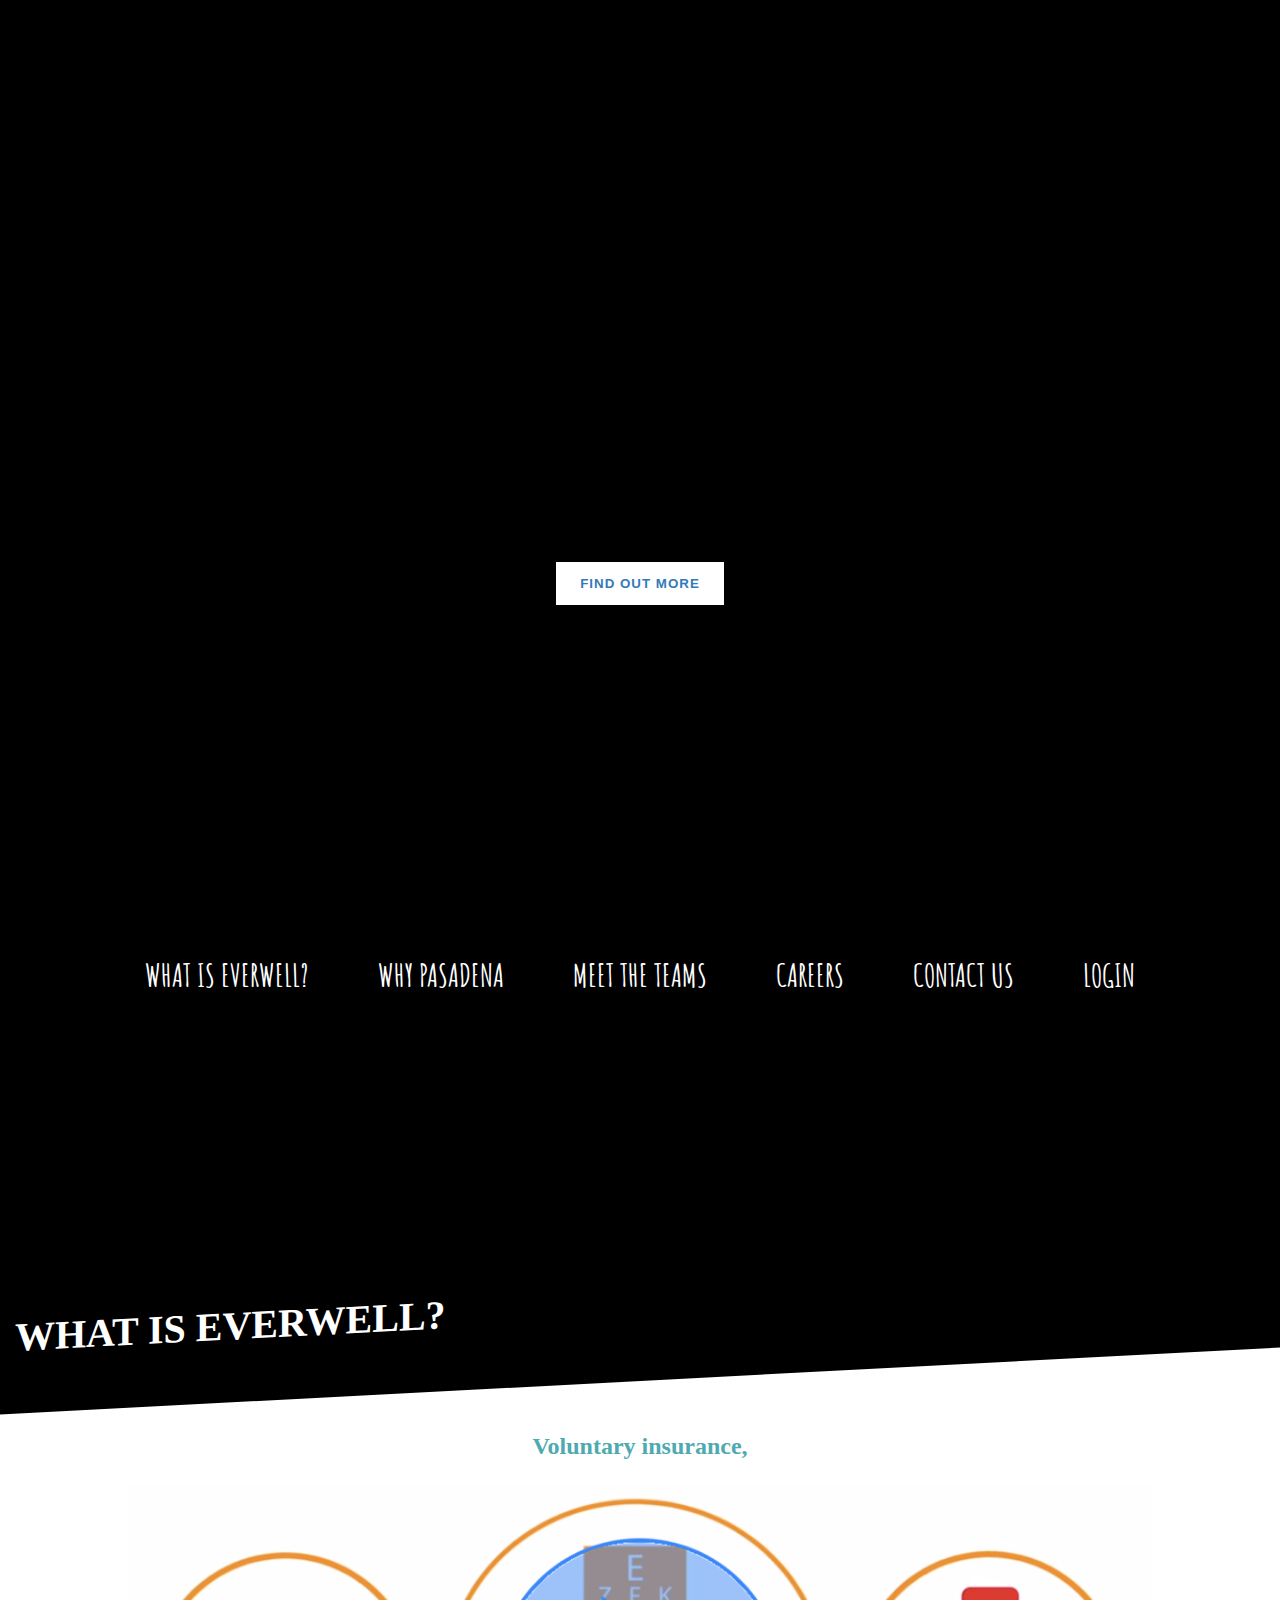
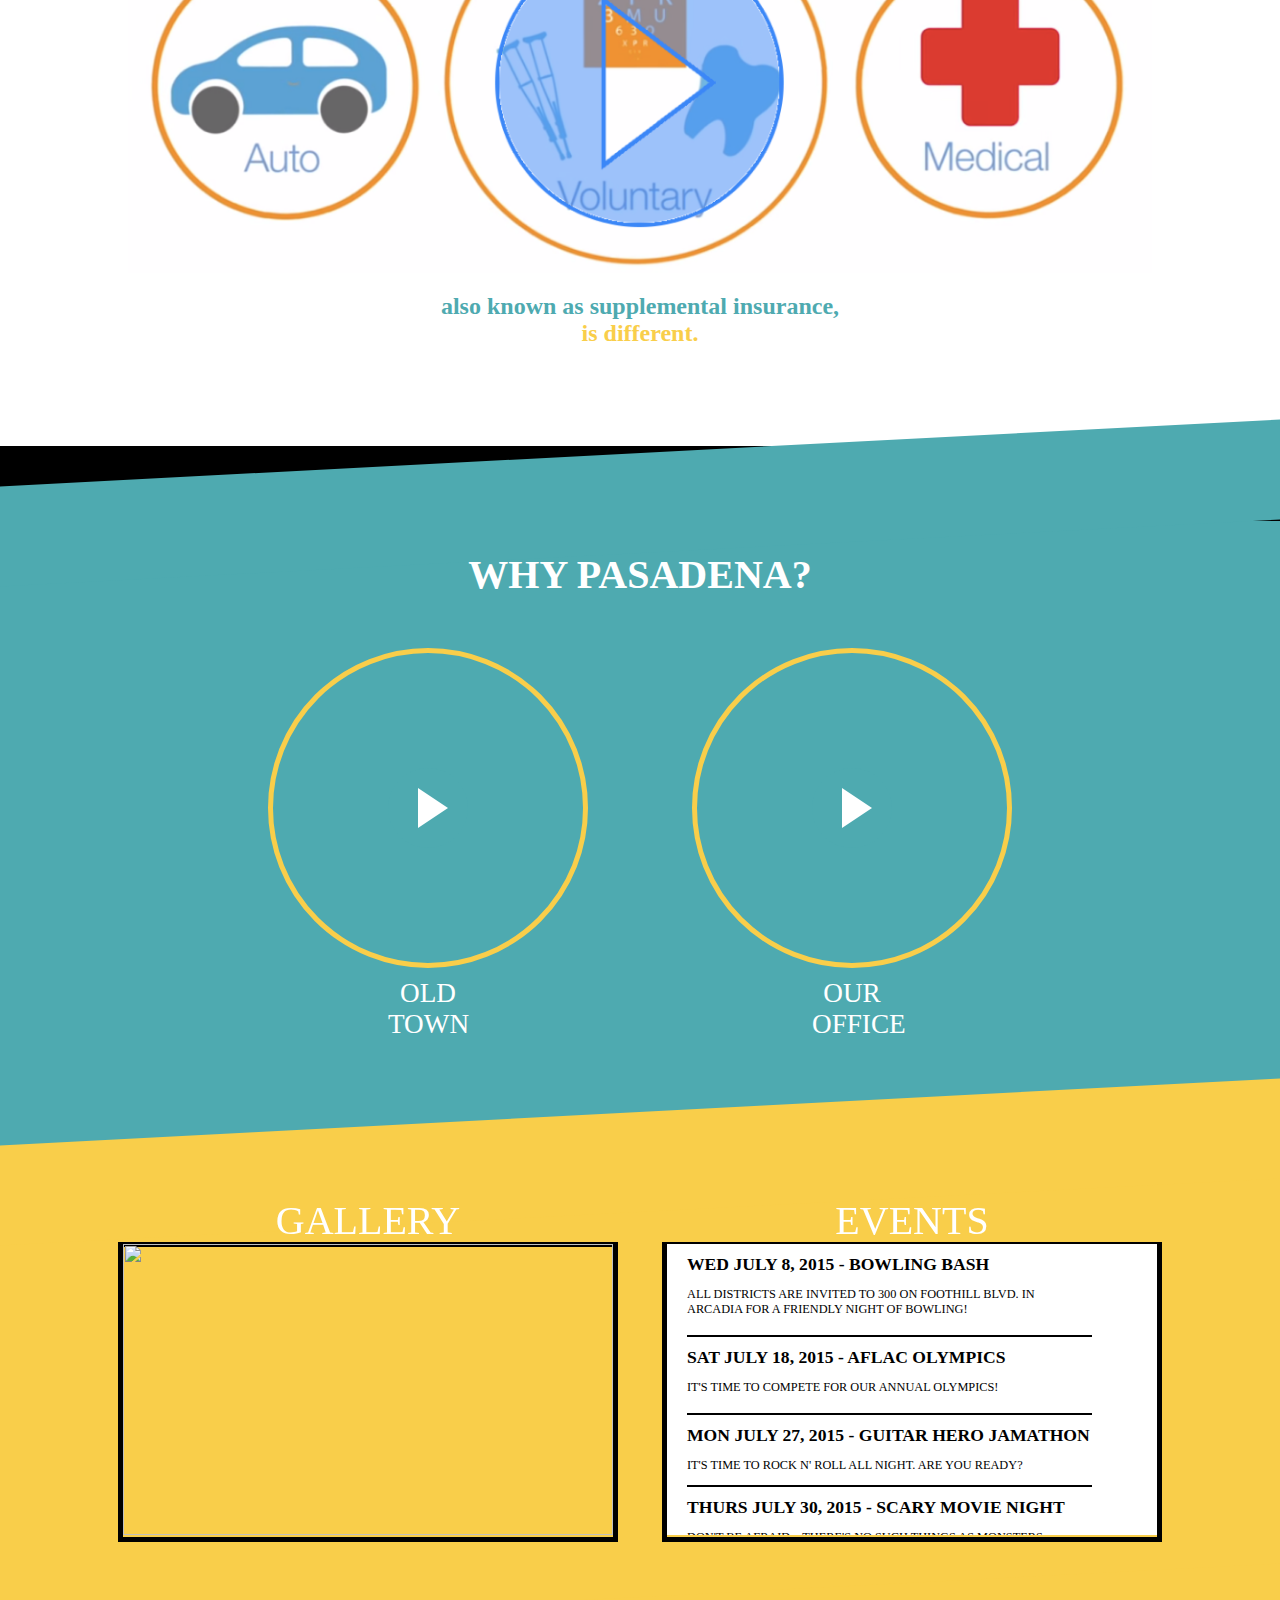
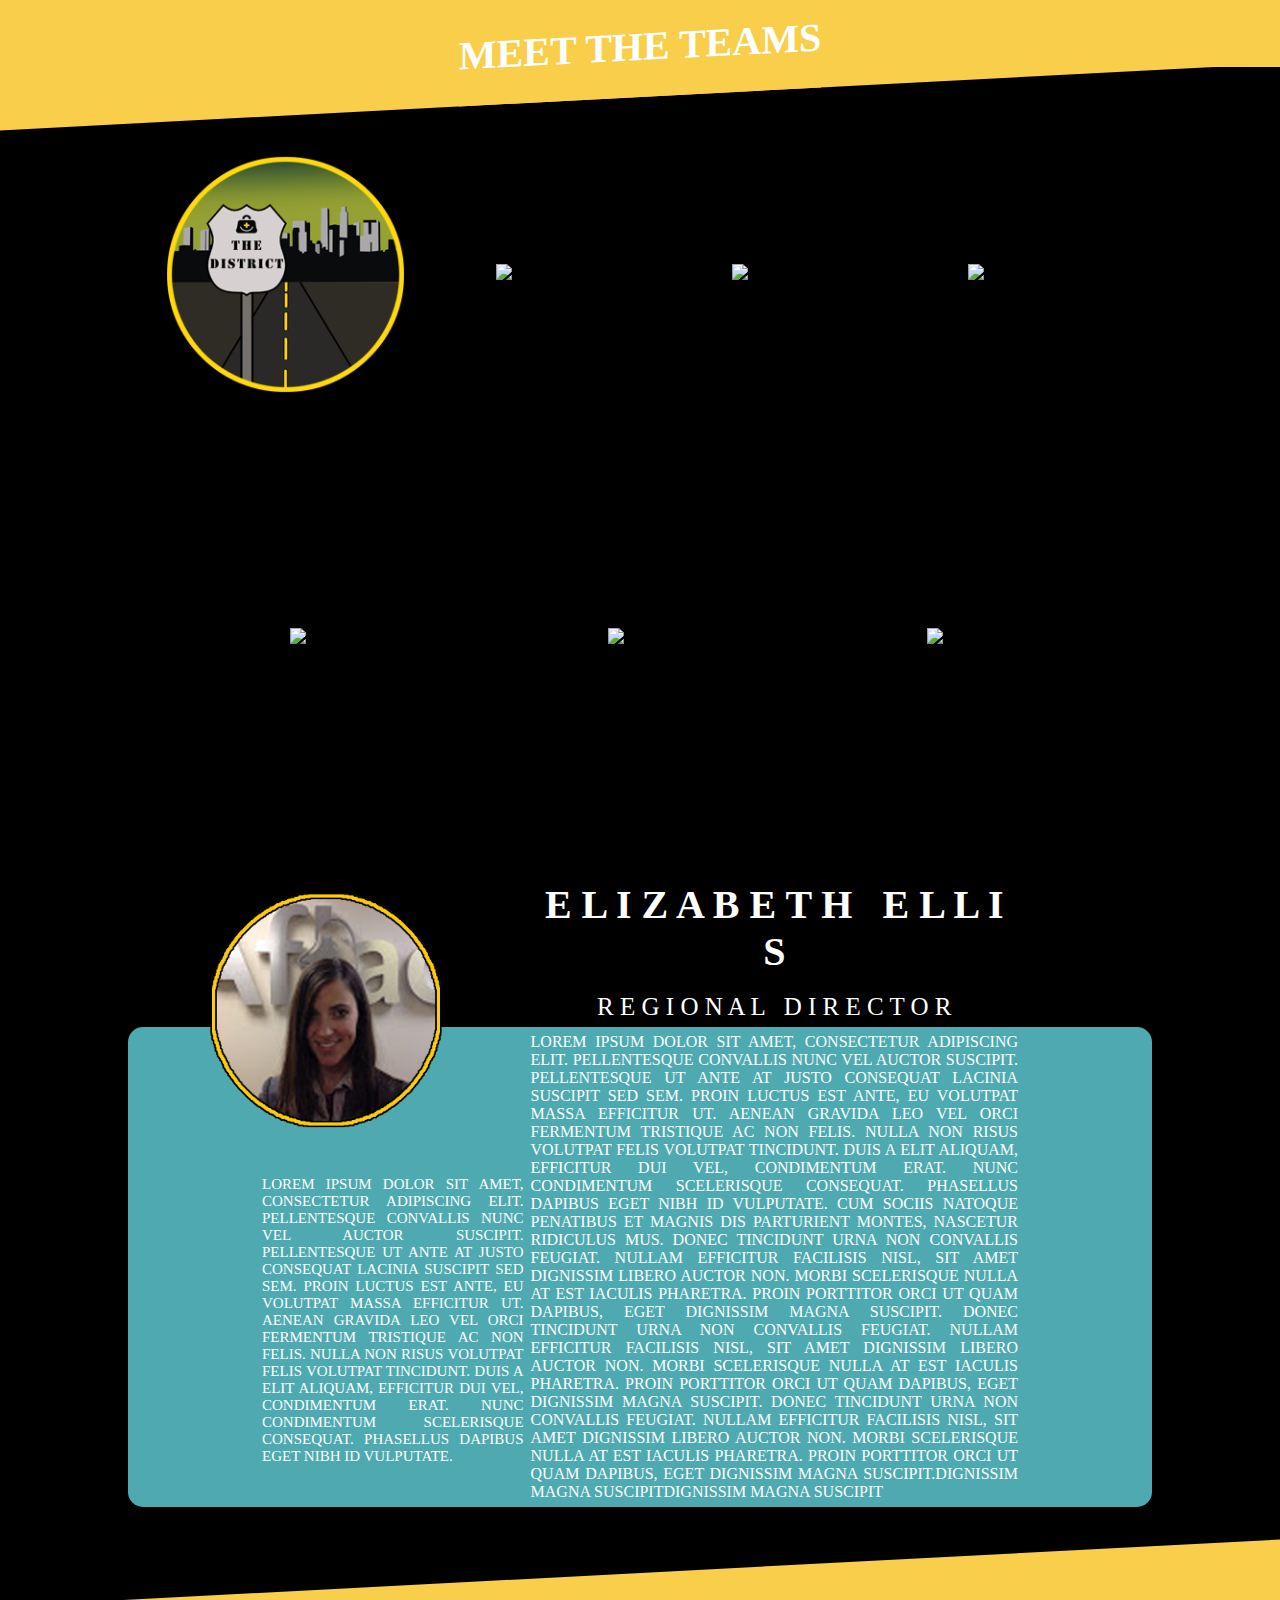
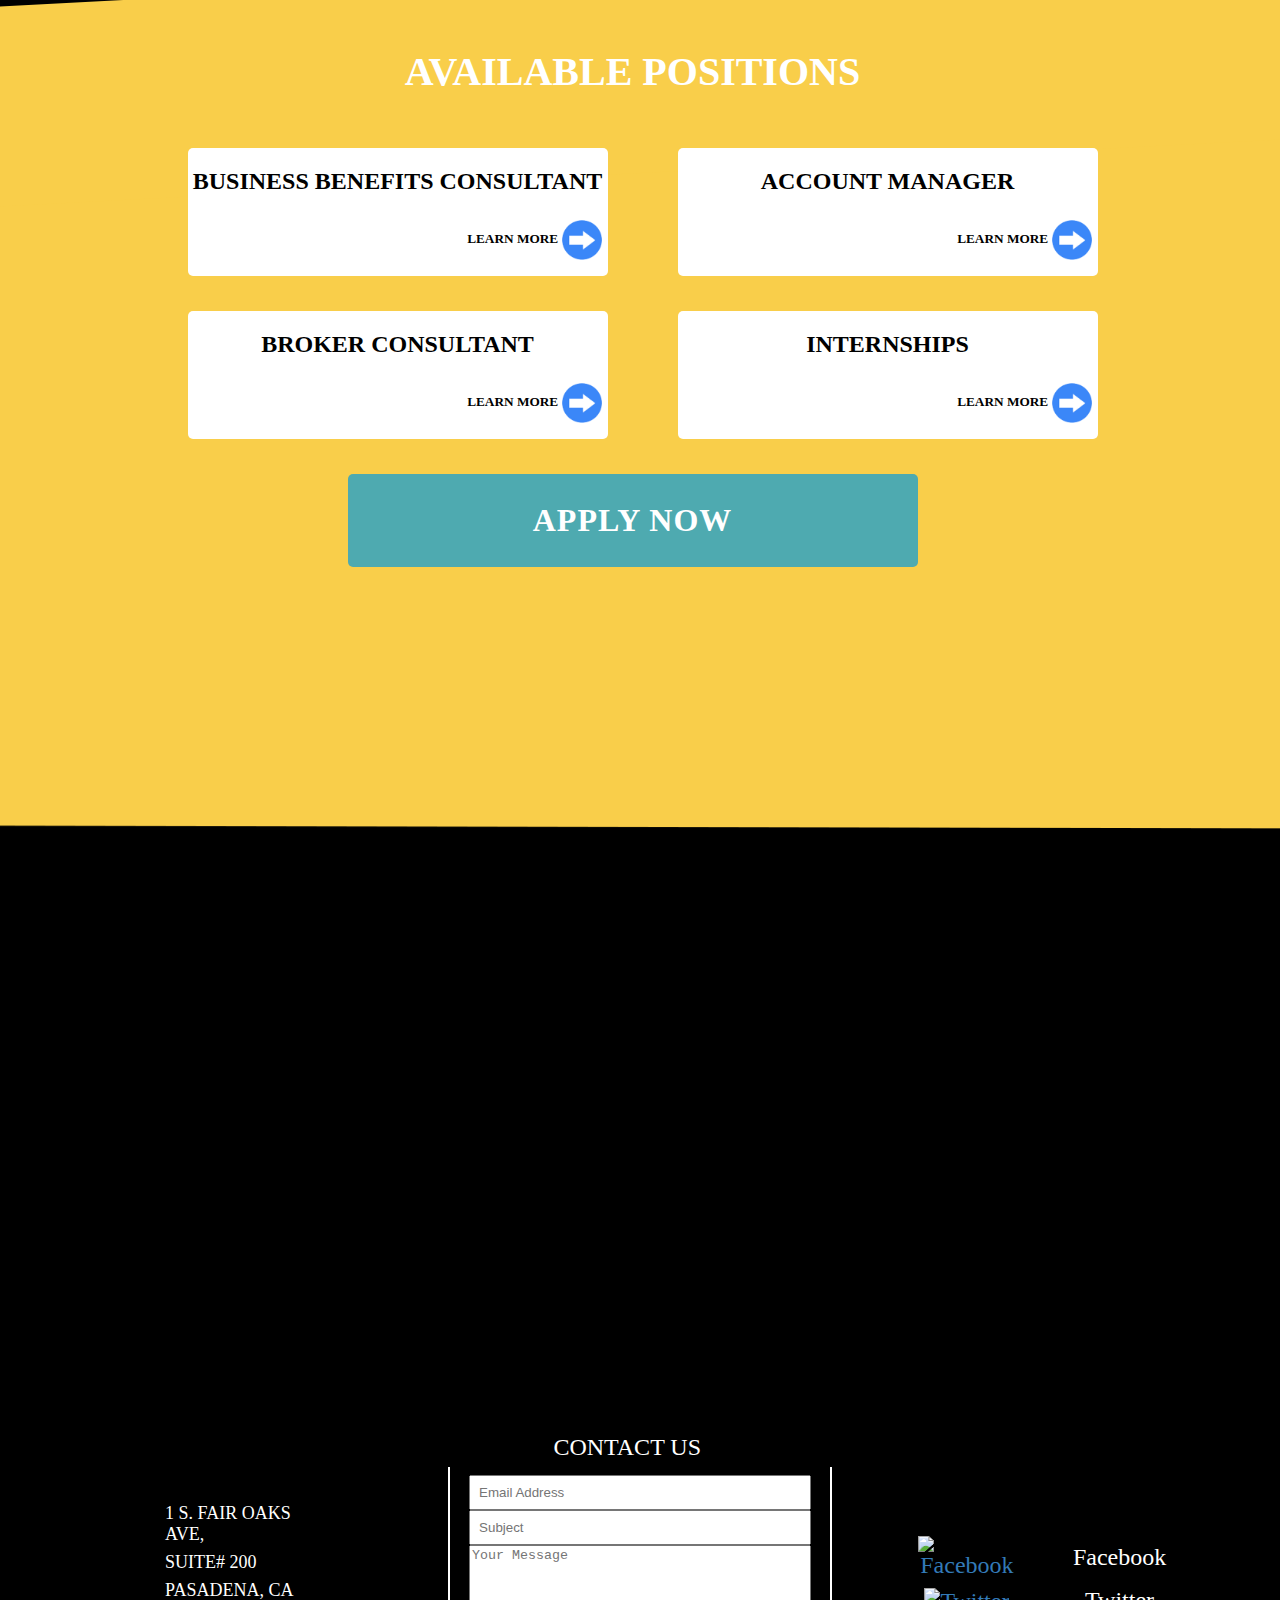
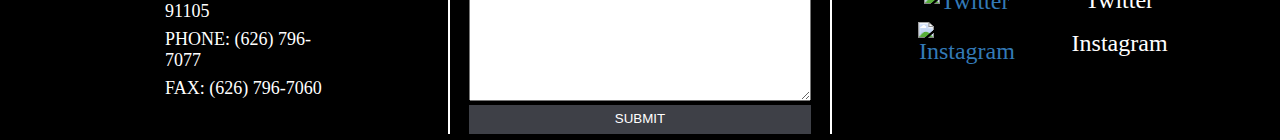
==== commit e33fa0f9: "update" ====
--- a/app.html
+++ b/app.html
@@ -46,6 +46,9 @@
                 <h3>HAVE YOUR CAREER TAKE FLIGHT WITH EVERWELL<h3>
 				<br>
 			<button  class="btn btn-primary"> <a href="#aboutScroll" class="smoothScroll"> Find Out More </a> </button>
+			
+			
+			
             </div>
         </div>
     </header>
@@ -83,8 +86,8 @@
 <body> 
 
 	<!-- ABOUT AFLAC -->
-	
-	<div id="aboutScroll" > <br><br><br><br><br><br> </div>
+	<br>
+	<div id="aboutScroll" > <br><br><br><br><br><br>  </div>
 
 	
 	
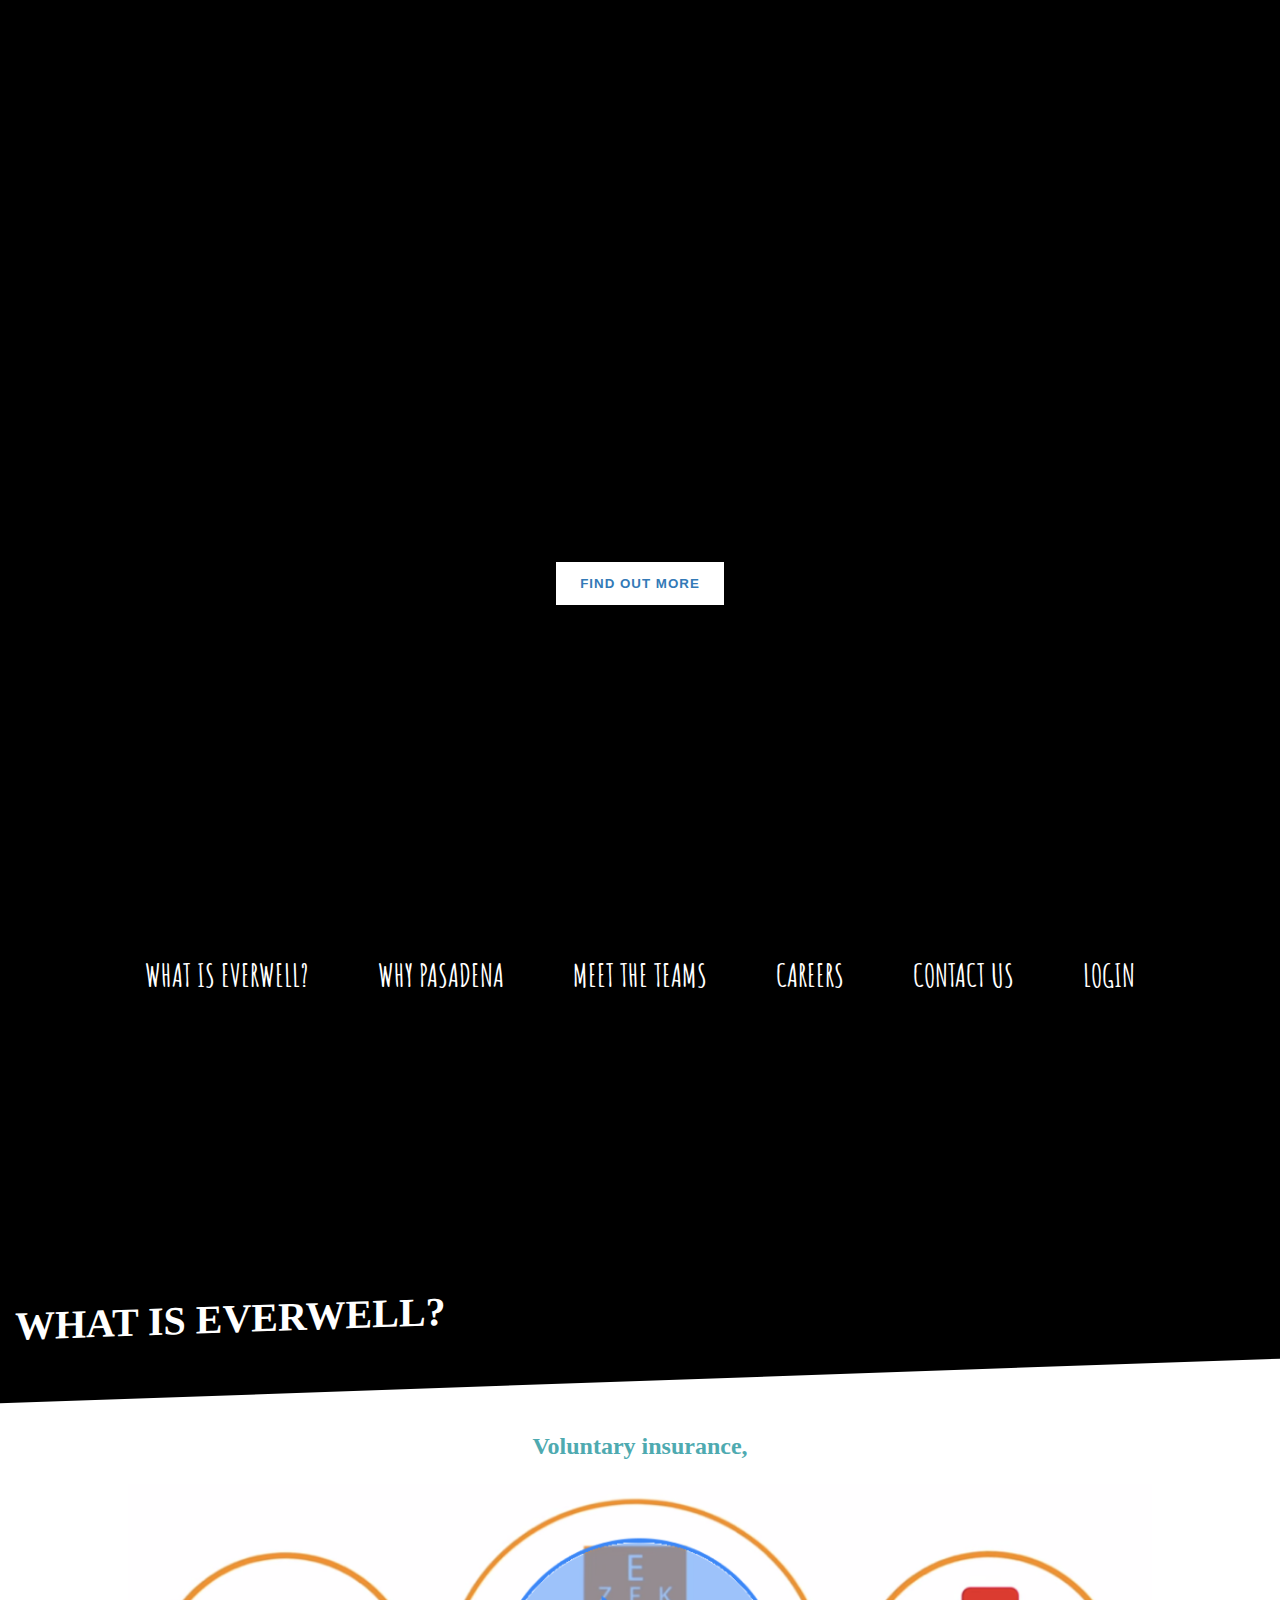
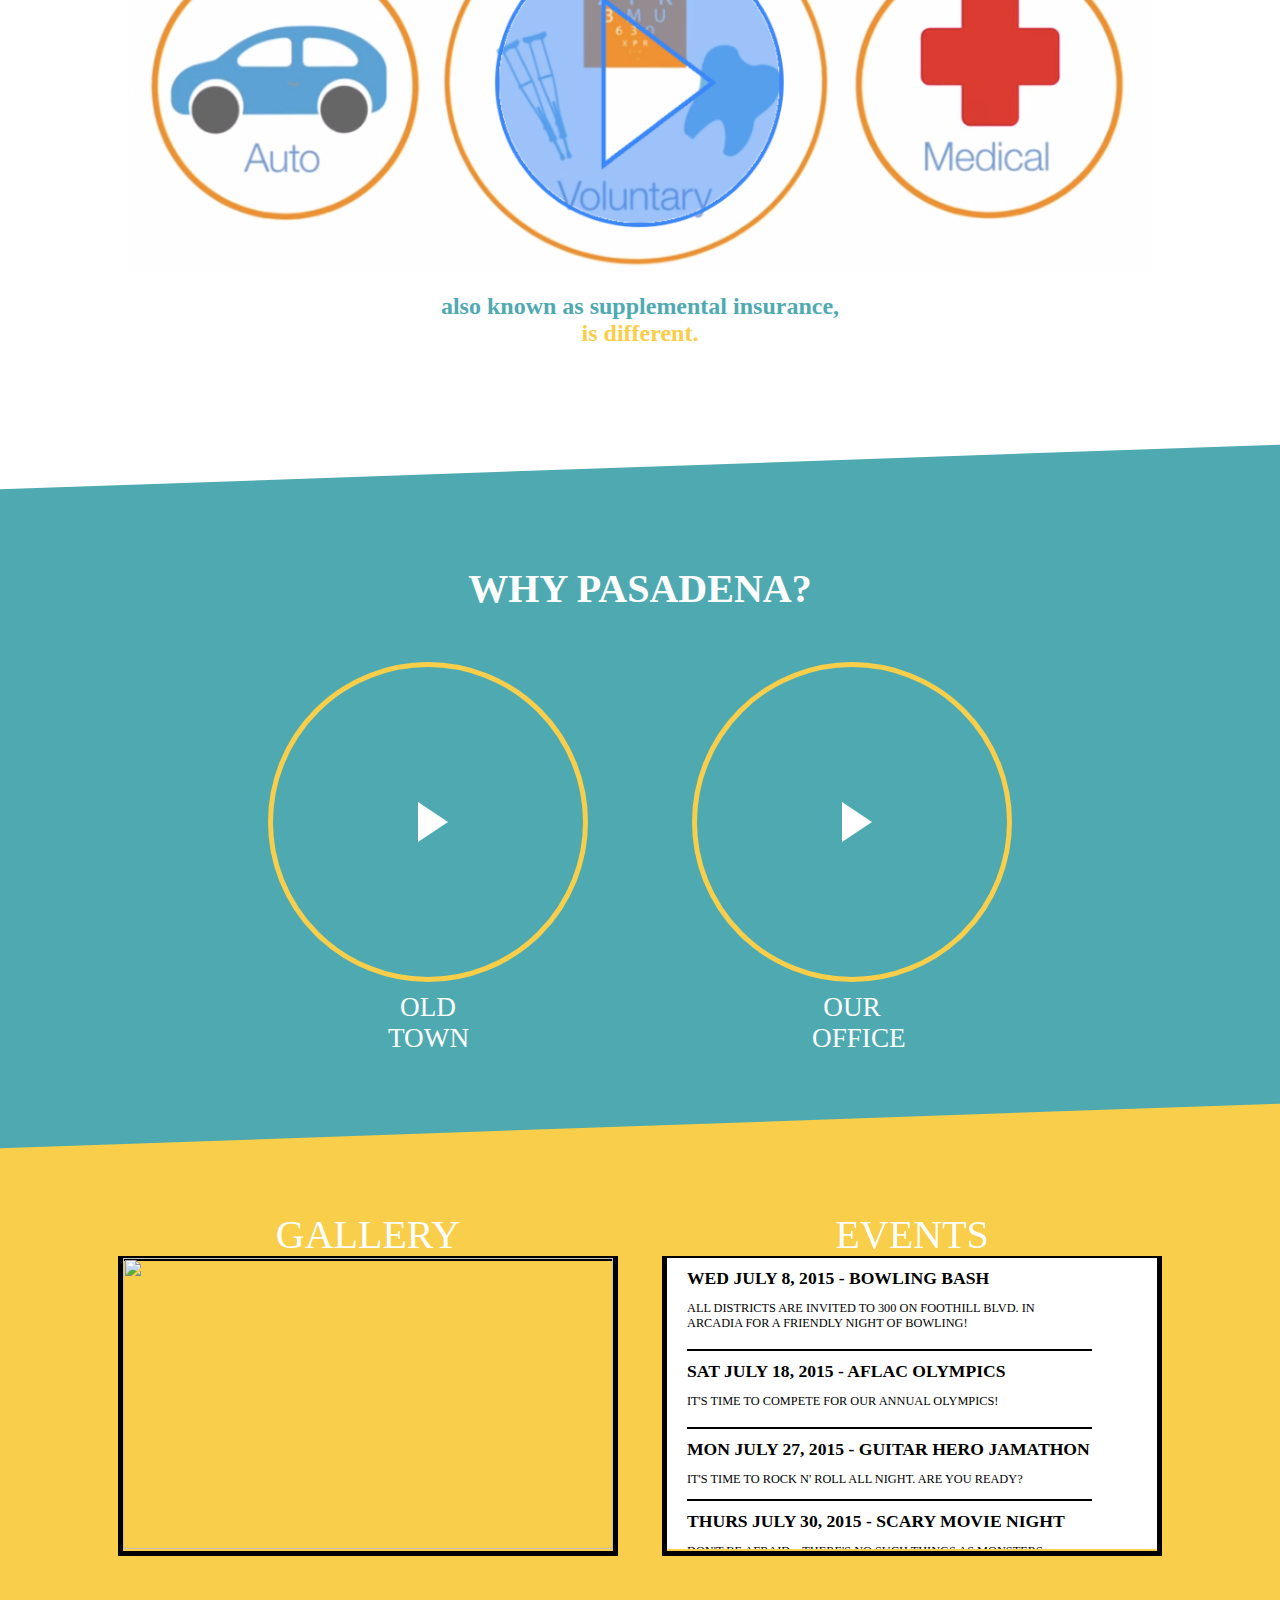
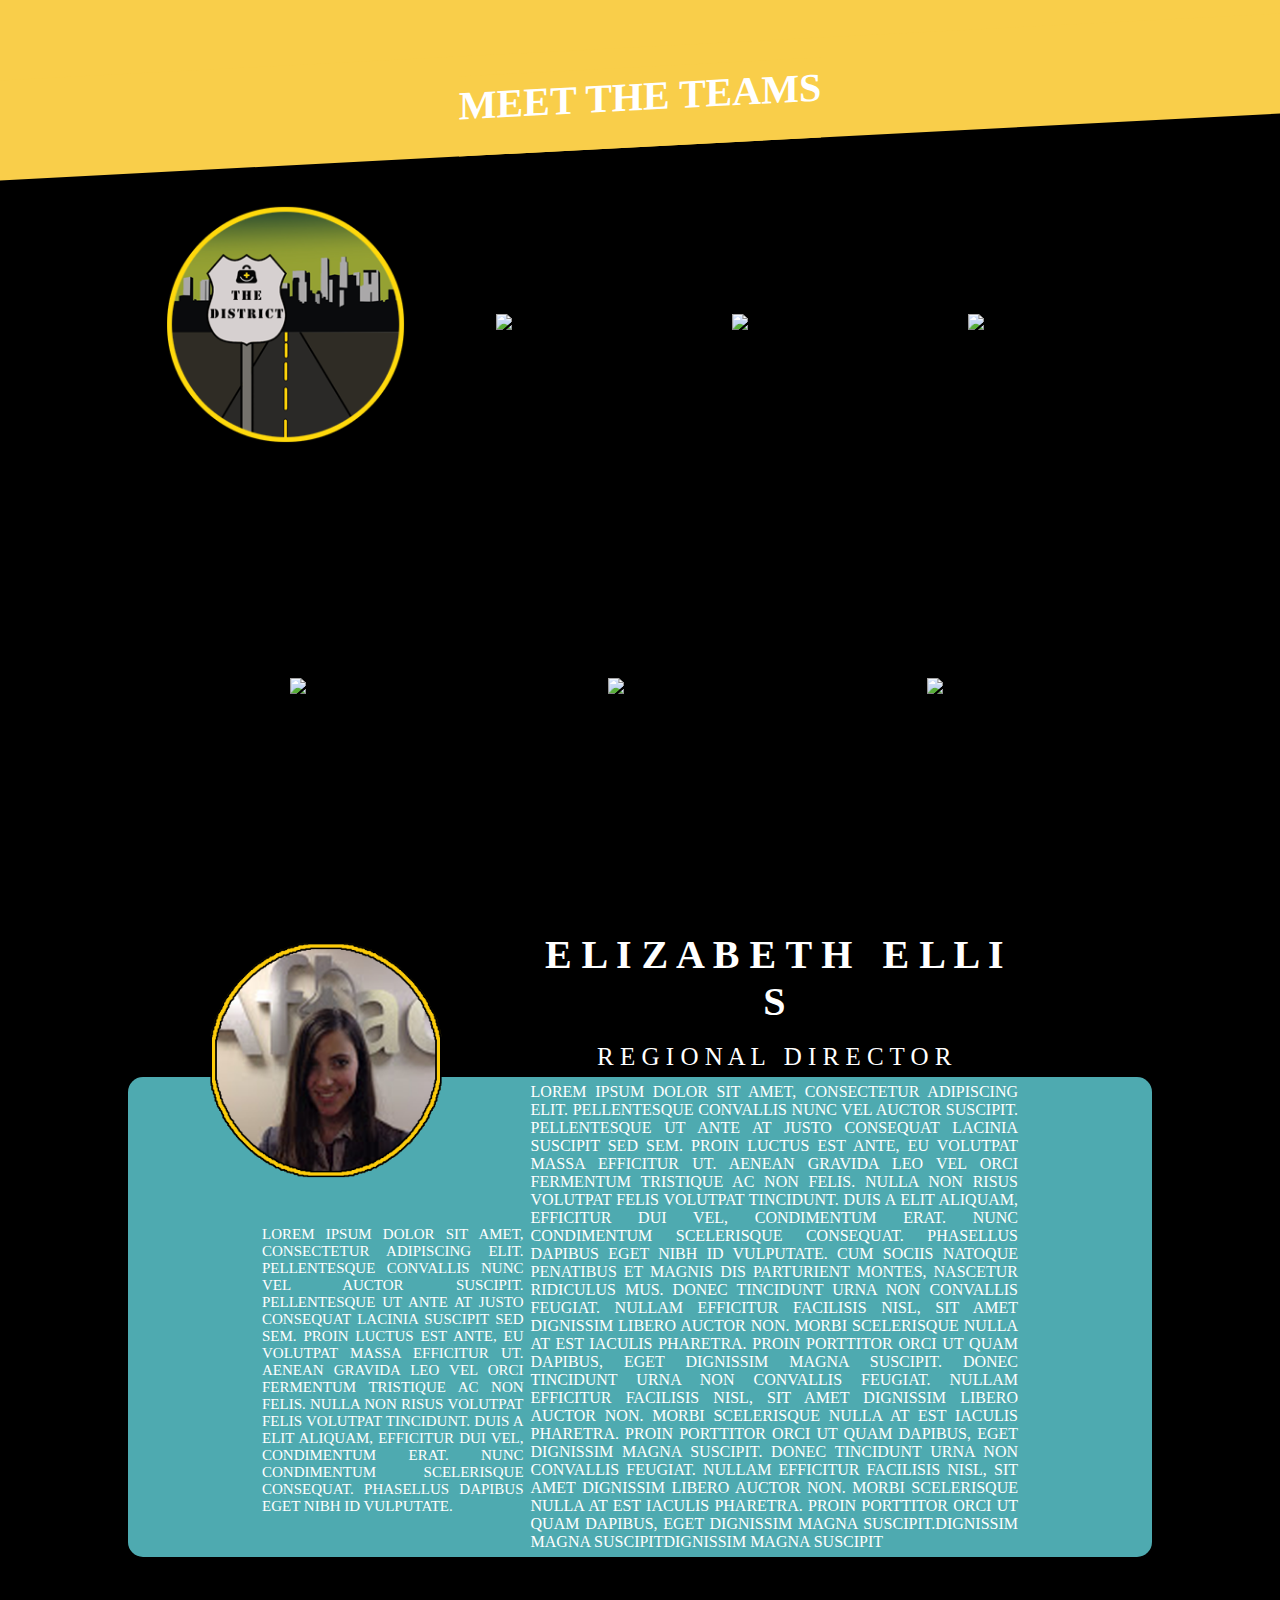
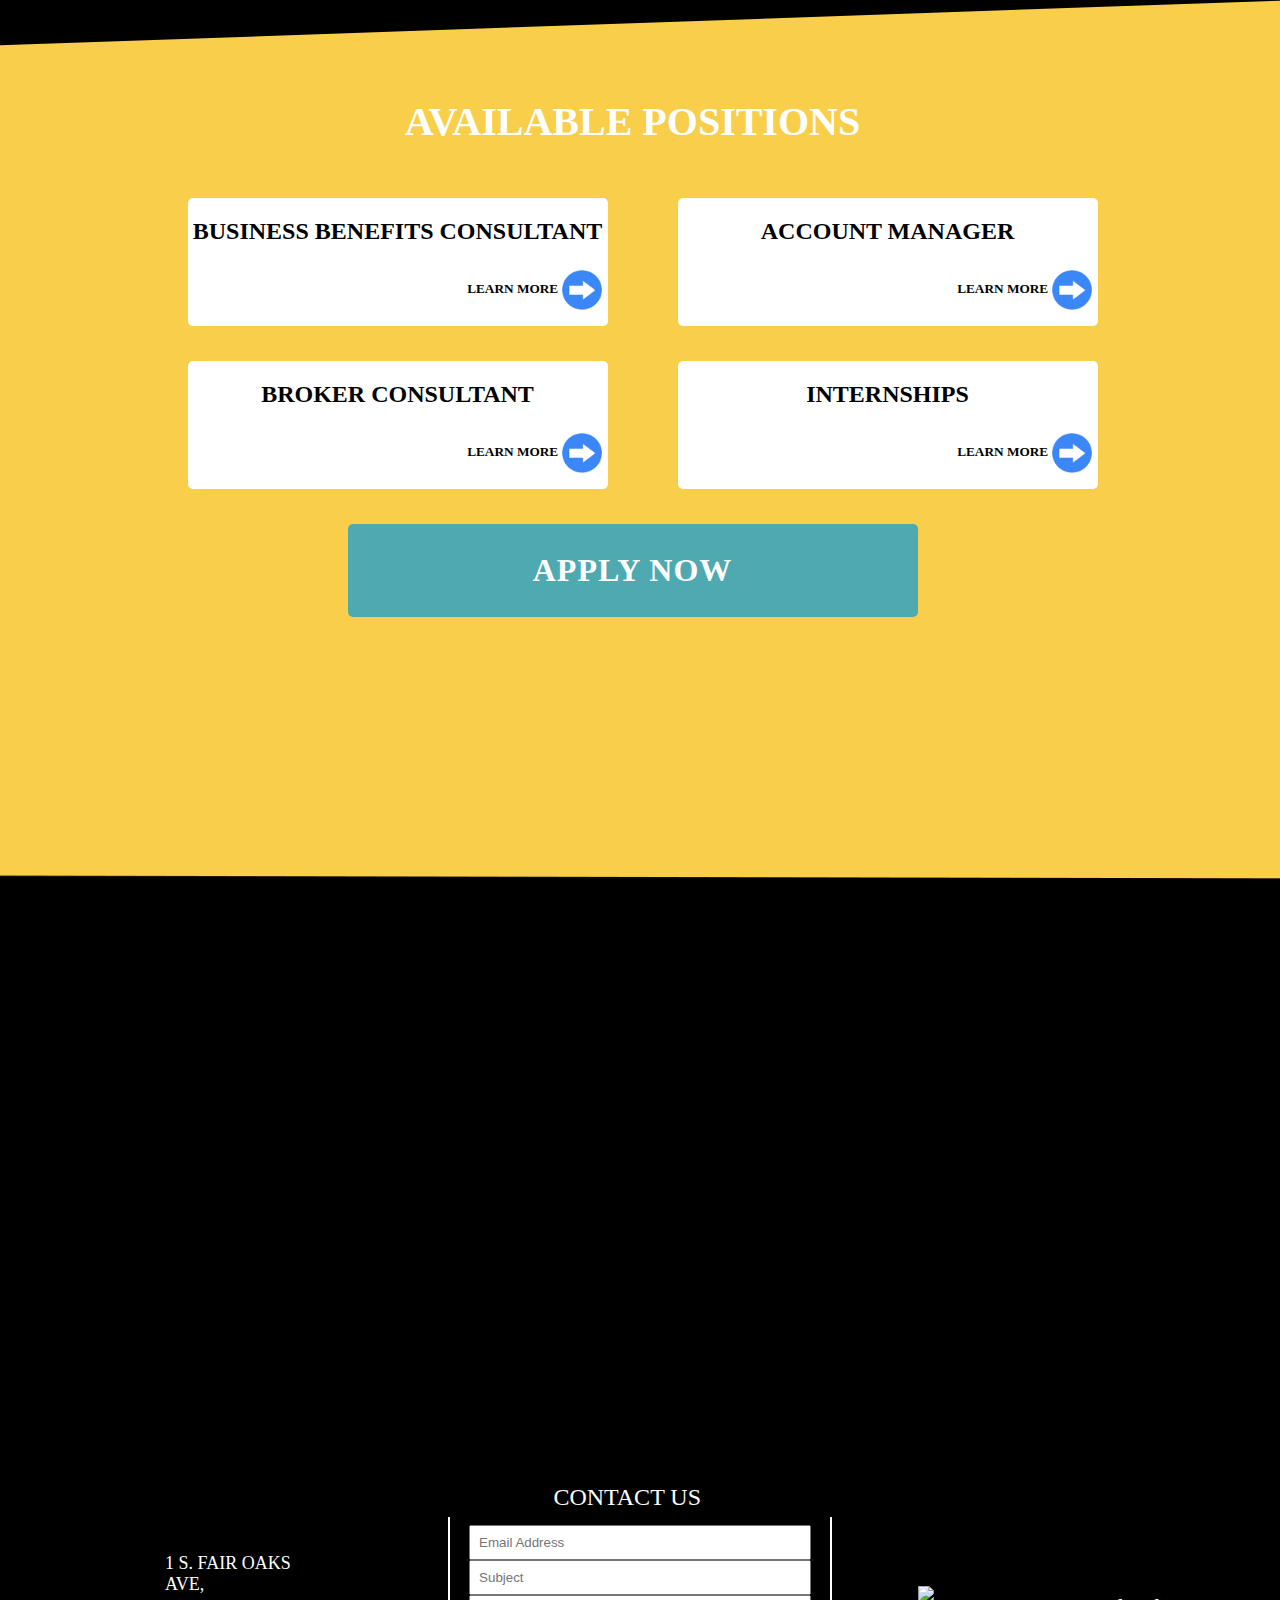
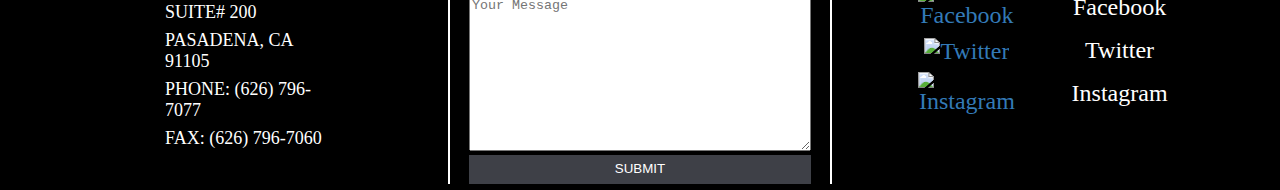
==== commit f4b97882: "Updates" ====
--- a/app.html
+++ b/app.html
@@ -106,9 +106,10 @@
 		<h3 id="aflac-video-text">also known as supplemental insurance, 
 			</br>	
 		<span>is different.</span></h3>
+		<br><br><br>
 	</div>
 
-	<div style="background-color: white; width: 100%; height: 100px; margin-top: -25px; margin-bottom: -50px;"></div>
+	<div style="background-color: white; width: 100%; height: 100px; margin-top: -25px; margin-bottom: -90px;"></div>
 
 	<!-- VIDEOS -->
 	
@@ -133,7 +134,9 @@
 						<p class="video-title">OUR OFFICE</p>
 					</div>
 				</div>
+				
 	</div>
+	
 
 	<!-- GALLERY & EVENTS SECTION -->
 	<div class="section-divider" id="pasadena-gallery-events-divider"></div>
@@ -166,7 +169,7 @@
 					</div>
 			</div>
 	</div>
-
+<br><br>
 	<!-- <div class="section-divider" style="background-color: white; height: 200px"></div> -->
 
 
--- a/css/app.css
+++ b/css/app.css
@@ -220,7 +220,7 @@
 	height: 100px;
 	margin: -40px 0px -40px 0px;
 	transform: rotate(-4deg);
-  	transform: skew(0deg,-3deg);
+  	transform: skew(0deg,-2deg);
 	z-index:1;
 } 
 
